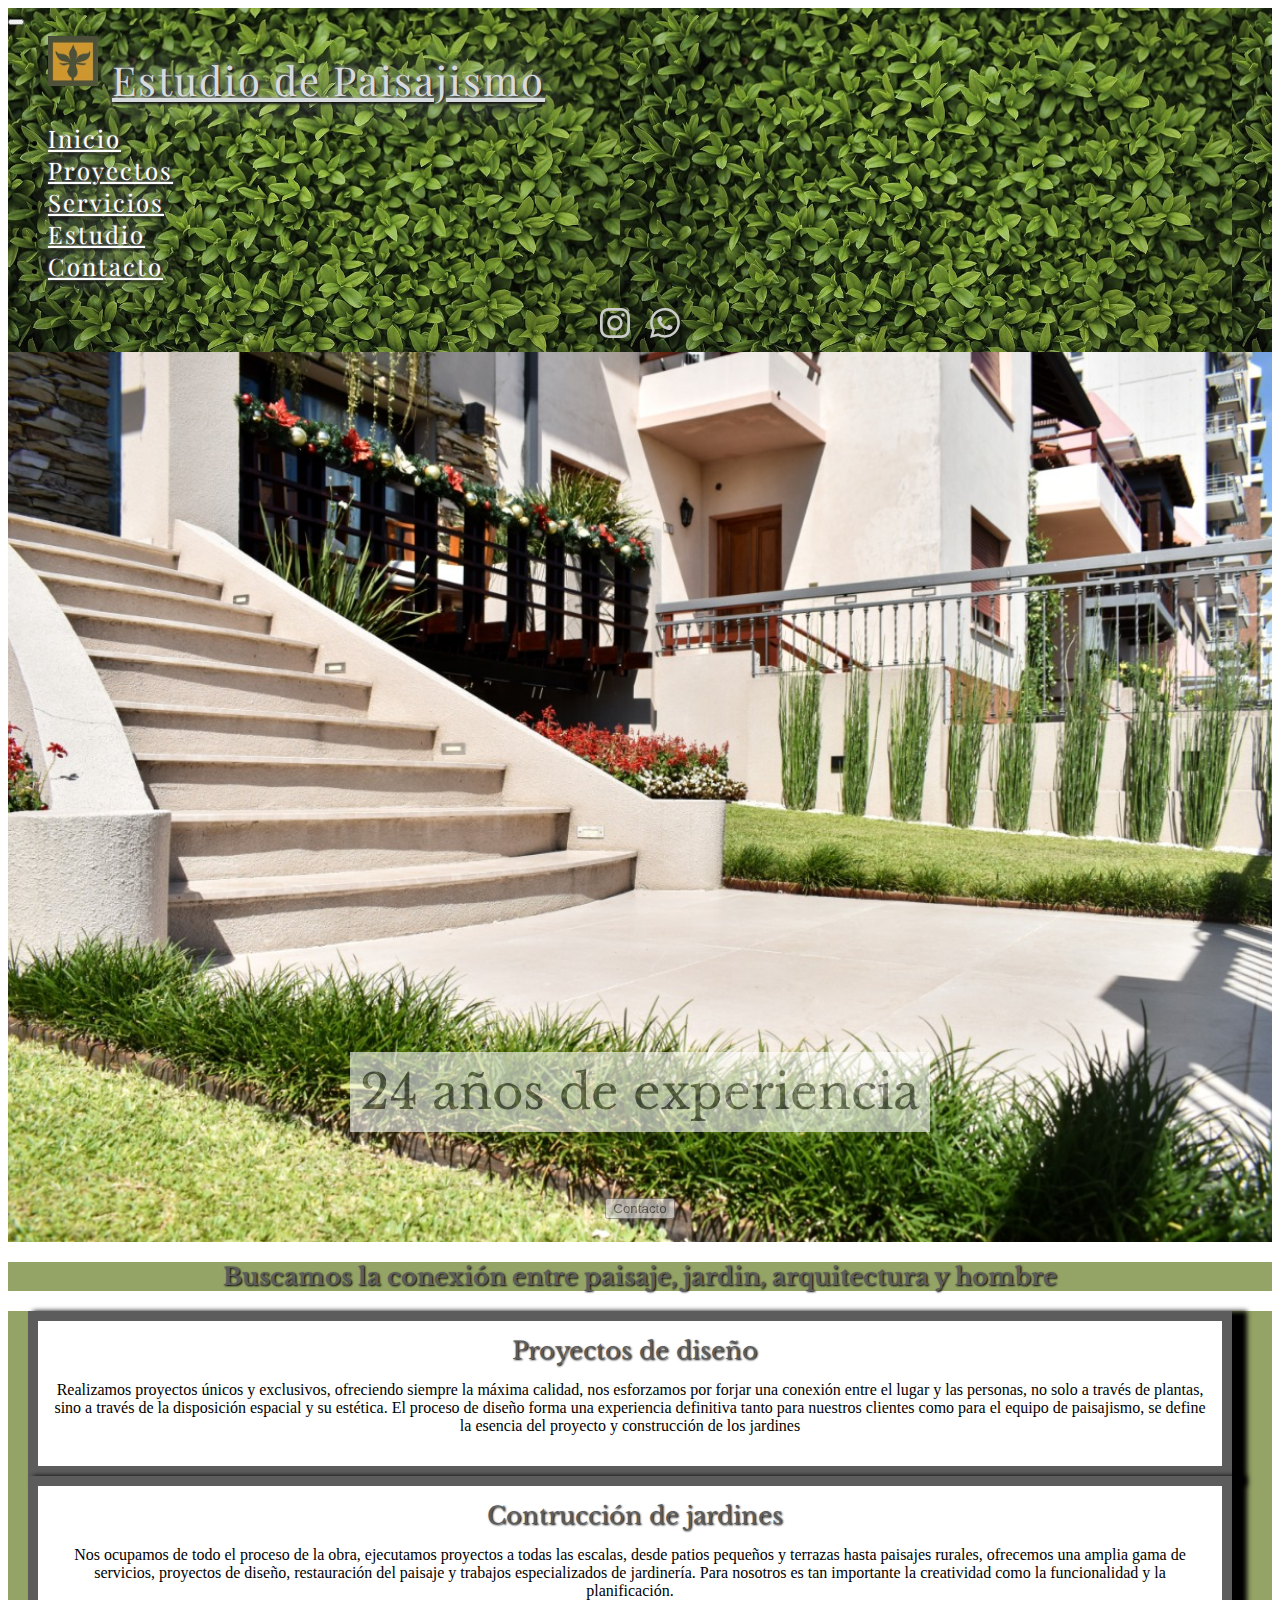
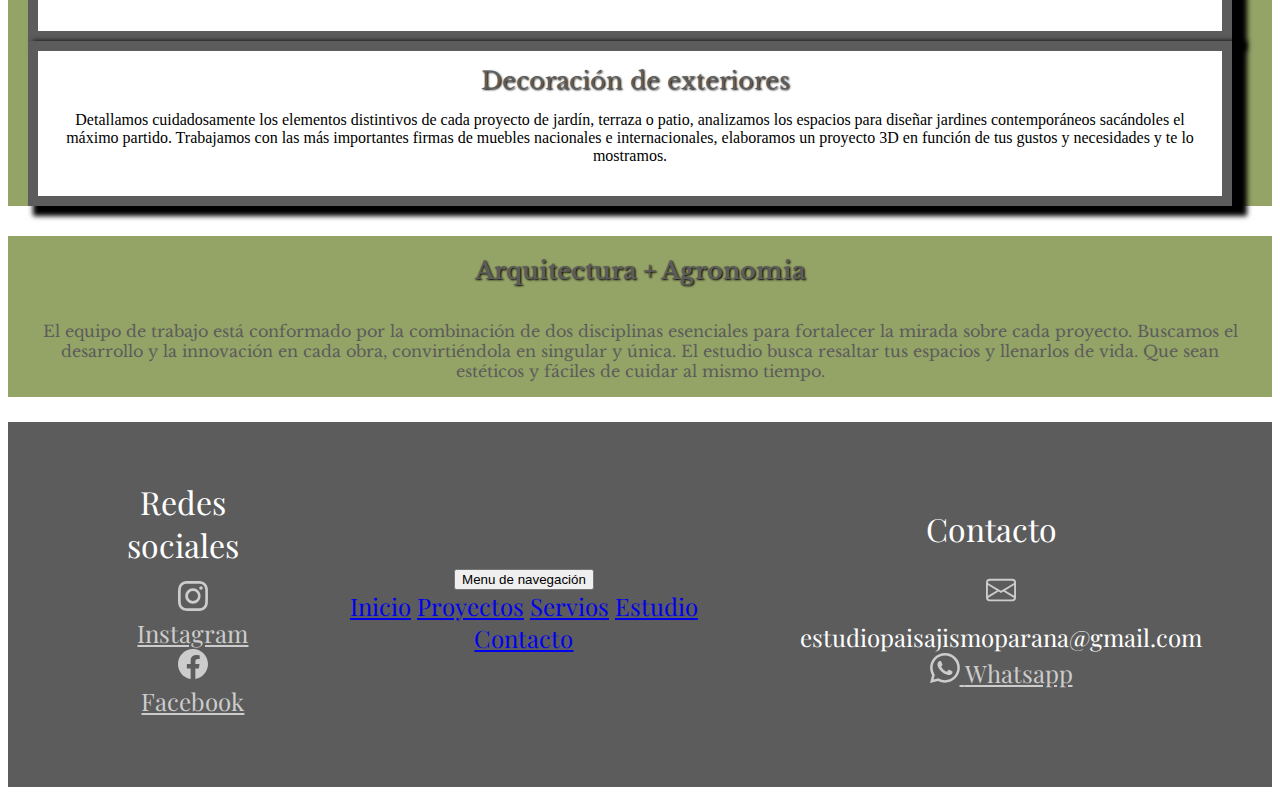
==== index.html @ d5d55189 "Detalles" ====
<!doctype html>
<html lang="es">
<head>
  <!-- Required meta tags -->
  <meta charset="utf-8">
  <meta name="viewport" content="width=device-width, initial-scale=1, shrink-to-fit=no">
  <meta name="description" content="Nos dedicamos a la construccion de espacios verdes y dinámicos">
  <meta name="language" content="es">
  <meta name="keywords" content="Jardin, Arquitectura, Agronomia, Paisajes, Diseño verde, Obras y proyectos">
  <meta name="distribution" content="global">
  <meta property="og:title" content="Estudio de Paisajismo"> 
  <meta property="og:site_name" content="Estudio de Paisajismo"> 
  <meta property="og:description" content="Nos dedicamos a la construccion de espacios verdes y dinámicos"> 
  <title>Estudio de Paisajismo</title>
  <!-- Bootstrap CSS -->
  <link rel="shortcut icon" href="img/favicon.ico" type="image/x-icon">
  <link rel="icon" href="img/favicon.ico" type="image/x-icon">
  <link href="https://cdn.jsdelivr.net/npm/bootstrap@5.0.1/dist/css/bootstrap.min.css" rel="stylesheet"
    integrity="sha384-+0n0xVW2eSR5OomGNYDnhzAbDsOXxcvSN1TPprVMTNDbiYZCxYbOOl7+AMvyTG2x" crossorigin="anonymous">
  <link rel="stylesheet" type="text/css" href="scss/style.css">
  <link rel="preconnect" href="https://fonts.gstatic.com">
  <link href="https://fonts.googleapis.com/css2?family=Libre+Baskerville&family=Merriweather:wght@300&family=Playfair+Display&display=swap"
    rel="stylesheet">
  <link href="https://fonts.googleapis.com/css2?family=Playfair+Display:ital@1&display=swap" rel="stylesheet">
  <link href="https://fonts.googleapis.com/css2?family=Bitter:wght@300&display=swap" rel="stylesheet">
</head>

<body>
  <!-- Navbar -->
  <div class="container-fluid px-0 alma">
    <div class="d-flex flex-wrap">
      <div class="col">
        <header>
          <nav class="navbar navbar-expand-lg navbar-dark bg-light" id="navbar">
            <button class="navbar-toggler" type="button" data-bs-toggle="collapse" data-bs-target="#navbarTogglerDemo01"
              aria-controls="navbarTogglerDemo01" aria-expanded="false" aria-label="Toggle navigation">
              <span class="navbar-toggler-icon"></span>
            </button>
            <div class="collapse navbar-collapse" id="navbarTogglerDemo01">
              <a href="index.html"><img src="img/logos2.jpg" width="50" height="50" loading="lazy" alt="Logo" id="logo"></a>
              <a class="navbar-brand" href="index.html" id="name">Estudio de Paisajismo</a>
              <ul class="navbar-nav mx-md-auto">
                <li class="nav-item active">
                  <a class="nav-link letras" href="index.html">Inicio <span class="sr-only"></span></a>
                </li>
                <li class="nav-item">
                  <a class="nav-link letras" href="Pages/proyectos.html">Proyectos</a>
                </li>
                <li class="nav-item">
                  <a class="nav-link letras" href="Pages/servicios.html">Servicios</a>
                </li>
                <li class="nav-item">
                  <a class="nav-link letras" href="Pages/estudio.html">Estudio</a>
                </li>
                <li class="nav-item">
                  <a class="nav-link letras" href="Pages/contacto.html">Contacto</a>
                </li>
              </ul>
              <div class="icons">
                <a href="https://www.instagram.com/estudio_de_paisajismo/" class="ico">
                  <svg xmlns="http://www.w3.org/2000/svg" width="30" height="30" fill="currentColor" class="bi bi-instagram" viewBox="0 0 16 16">
                    <path d="M8 0C5.829 0 5.556.01 4.703.048 3.85.088 3.269.222 2.76.42a3.917 3.917 0 0 0-1.417.923A3.927 3.927 0 0 0 .42 2.76C.222 3.268.087 3.85.048 4.7.01 5.555 0 5.827 0 8.001c0 2.172.01 2.444.048 3.297.04.852.174 1.433.372 1.942.205.526.478.972.923 1.417.444.445.89.719 1.416.923.51.198 1.09.333 1.942.372C5.555 15.99 5.827 16 8 16s2.444-.01 3.298-.048c.851-.04 1.434-.174 1.943-.372a3.916 3.916 0 0 0 1.416-.923c.445-.445.718-.891.923-1.417.197-.509.332-1.09.372-1.942C15.99 10.445 16 10.173 16 8s-.01-2.445-.048-3.299c-.04-.851-.175-1.433-.372-1.941a3.926 3.926 0 0 0-.923-1.417A3.911 3.911 0 0 0 13.24.42c-.51-.198-1.092-.333-1.943-.372C10.443.01 10.172 0 7.998 0h.003zm-.717 1.442h.718c2.136 0 2.389.007 3.232.046.78.035 1.204.166 1.486.275.373.145.64.319.92.599.28.28.453.546.598.92.11.281.24.705.275 1.485.039.843.047 1.096.047 3.231s-.008 2.389-.047 3.232c-.035.78-.166 1.203-.275 1.485a2.47 2.47 0 0 1-.599.919c-.28.28-.546.453-.92.598-.28.11-.704.24-1.485.276-.843.038-1.096.047-3.232.047s-2.39-.009-3.233-.047c-.78-.036-1.203-.166-1.485-.276a2.478 2.478 0 0 1-.92-.598 2.48 2.48 0 0 1-.6-.92c-.109-.281-.24-.705-.275-1.485-.038-.843-.046-1.096-.046-3.233 0-2.136.008-2.388.046-3.231.036-.78.166-1.204.276-1.486.145-.373.319-.64.599-.92.28-.28.546-.453.92-.598.282-.11.705-.24 1.485-.276.738-.034 1.024-.044 2.515-.045v.002zm4.988 1.328a.96.96 0 1 0 0 1.92.96.96 0 0 0 0-1.92zm-4.27 1.122a4.109 4.109 0 1 0 0 8.217 4.109 4.109 0 0 0 0-8.217zm0 1.441a2.667 2.667 0 1 1 0 5.334 2.667 2.667 0 0 1 0-5.334z"/>
                  </svg></a>
                <a href="https://api.whatsapp.com/send?phone=543434051445" class="ico">
                  <svg xmlns="http://www.w3.org/2000/svg" width="30" height="30" fill="currentColor" class="bi bi-whatsapp" viewBox="0 0 16 16">
                    <path d="M13.601 2.326A7.854 7.854 0 0 0 7.994 0C3.627 0 .068 3.558.064 7.926c0 1.399.366 2.76 1.057 3.965L0 16l4.204-1.102a7.933 7.933 0 0 0 3.79.965h.004c4.368 0 7.926-3.558 7.93-7.93A7.898 7.898 0 0 0 13.6 2.326zM7.994 14.521a6.573 6.573 0 0 1-3.356-.92l-.24-.144-2.494.654.666-2.433-.156-.251a6.56 6.56 0 0 1-1.007-3.505c0-3.626 2.957-6.584 6.591-6.584a6.56 6.56 0 0 1 4.66 1.931 6.557 6.557 0 0 1 1.928 4.66c-.004 3.639-2.961 6.592-6.592 6.592zm3.615-4.934c-.197-.099-1.17-.578-1.353-.646-.182-.065-.315-.099-.445.099-.133.197-.513.646-.627.775-.114.133-.232.148-.43.05-.197-.1-.836-.308-1.592-.985-.59-.525-.985-1.175-1.103-1.372-.114-.198-.011-.304.088-.403.087-.088.197-.232.296-.346.1-.114.133-.198.198-.33.065-.134.034-.248-.015-.347-.05-.099-.445-1.076-.612-1.47-.16-.389-.323-.335-.445-.34-.114-.007-.247-.007-.38-.007a.729.729 0 0 0-.529.247c-.182.198-.691.677-.691 1.654 0 .977.71 1.916.81 2.049.098.133 1.394 2.132 3.383 2.992.47.205.84.326 1.129.418.475.152.904.129 1.246.08.38-.058 1.171-.48 1.338-.943.164-.464.164-.86.114-.943-.049-.084-.182-.133-.38-.232z"/>
                  </svg></a>
              </div>
            </div>
          </nav>
        </header>
      </div>
    </div>
  </div>
  <div class="conteiner alma">
    <div class="row align-items-center">
          <div class="col cuerpo">
            <div class="fotoFondo">
              <!--Foto de fondo y boton de contacto-->
              <label class="rounded-pill">24 años de experiencia</label>
              <a href="Pages/contacto.html"><button class="border-0 rounded-pill">Contacto</button></a>
            </div>
          </div>
    </div>
  </div>
  <div class="conteiner alma">
    <div class="row align-items-center">
        <div class="col title">
          <main>
            <h2>Buscamos la conexión entre paisaje, jardin, arquitectura y hombre</h2>
          </main>
        </div>
    </div>
  </div>
  <div class="conteiner alma carteles">
    <div class="row align-items-center torso">  
        <div class="col columna slide-in-tl-1 torso">
          <article>
            <label>Proyectos de diseño</label>
            <p>
              Realizamos proyectos únicos y exclusivos, ofreciendo siempre la máxima calidad, nos esforzamos por
              forjar una conexión entre el lugar y las personas, no solo a través de plantas, sino a través de la
              disposición espacial y su estética. El proceso de diseño forma una experiencia definitiva tanto para
              nuestros clientes como para el equipo de paisajismo, se define la esencia del proyecto y construcción
              de los jardines
            </p>
          </article>
        </div>
        <div class="col columna slide-in-tl-2 torso">
          <article>
            <label>Contrucción de jardines</label>
            <p>
              Nos ocupamos de todo el proceso de la obra, ejecutamos proyectos a todas las escalas, desde patios
              pequeños y terrazas hasta paisajes rurales, ofrecemos una amplia gama de servicios, proyectos de
              diseño, restauración del paisaje y trabajos especializados de jardinería. Para nosotros es tan
              importante la creatividad como la funcionalidad y la planificación.
            </p>
          </article>
        </div>
        <div class="col columna slide-in-tl torso">
          <article>
            <label>Decoración de exteriores</label>
            <p>
              Detallamos cuidadosamente los elementos distintivos de cada proyecto de jardín, terraza o patio,
              analizamos los espacios para diseñar jardines contemporáneos sacándoles el máximo partido. Trabajamos
              con las más importantes firmas de muebles nacionales e internacionales, elaboramos un proyecto 3D en
              función de tus gustos y necesidades y te lo mostramos.
            </p>
          </article>
        </div>            
    </div>
  </div>
  <div class="conteiner alma">
    <div class="row align-items-center">
        <div class="col final">
          <h2>Arquitectura + Agronomia</h2>
            <p>
              El equipo de trabajo está conformado por la combinación de dos disciplinas esenciales para fortalecer la
              mirada sobre cada proyecto. Buscamos el desarrollo y la innovación en cada obra, convirtiéndola en singular y
              única. El estudio busca resaltar tus espacios y llenarlos de vida. Que sean estéticos y fáciles de cuidar al
              mismo tiempo.
            </p>
        </div>
    </div>
  </div>
  <div class="conteiner alma">
    <div class="d-flex flex-wrap align-items-end">
        <footer>
          <div class="footer">
            <div class="footer-columna">
              <label class="footer-columna-size">Redes sociales</label>
              <div class="footer-columna">
                <div>
                  <a href="https://www.instagram.com/estudio_de_paisajismo/" class="ico">
                  <svg xmlns="http://www.w3.org/2000/svg" width="30" height="30" fill="currentColor" class="bi bi-instagram" viewBox="0 0 16 16">
                    <path d="M8 0C5.829 0 5.556.01 4.703.048 3.85.088 3.269.222 2.76.42a3.917 3.917 0 0 0-1.417.923A3.927 3.927 0 0 0 .42 2.76C.222 3.268.087 3.85.048 4.7.01 5.555 0 5.827 0 8.001c0 2.172.01 2.444.048 3.297.04.852.174 1.433.372 1.942.205.526.478.972.923 1.417.444.445.89.719 1.416.923.51.198 1.09.333 1.942.372C5.555 15.99 5.827 16 8 16s2.444-.01 3.298-.048c.851-.04 1.434-.174 1.943-.372a3.916 3.916 0 0 0 1.416-.923c.445-.445.718-.891.923-1.417.197-.509.332-1.09.372-1.942C15.99 10.445 16 10.173 16 8s-.01-2.445-.048-3.299c-.04-.851-.175-1.433-.372-1.941a3.926 3.926 0 0 0-.923-1.417A3.911 3.911 0 0 0 13.24.42c-.51-.198-1.092-.333-1.943-.372C10.443.01 10.172 0 7.998 0h.003zm-.717 1.442h.718c2.136 0 2.389.007 3.232.046.78.035 1.204.166 1.486.275.373.145.64.319.92.599.28.28.453.546.598.92.11.281.24.705.275 1.485.039.843.047 1.096.047 3.231s-.008 2.389-.047 3.232c-.035.78-.166 1.203-.275 1.485a2.47 2.47 0 0 1-.599.919c-.28.28-.546.453-.92.598-.28.11-.704.24-1.485.276-.843.038-1.096.047-3.232.047s-2.39-.009-3.233-.047c-.78-.036-1.203-.166-1.485-.276a2.478 2.478 0 0 1-.92-.598 2.48 2.48 0 0 1-.6-.92c-.109-.281-.24-.705-.275-1.485-.038-.843-.046-1.096-.046-3.233 0-2.136.008-2.388.046-3.231.036-.78.166-1.204.276-1.486.145-.373.319-.64.599-.92.28-.28.546-.453.92-.598.282-.11.705-.24 1.485-.276.738-.034 1.024-.044 2.515-.045v.002zm4.988 1.328a.96.96 0 1 0 0 1.92.96.96 0 0 0 0-1.92zm-4.27 1.122a4.109 4.109 0 1 0 0 8.217 4.109 4.109 0 0 0 0-8.217zm0 1.441a2.667 2.667 0 1 1 0 5.334 2.667 2.667 0 0 1 0-5.334z"/>
                  </svg></a>
                  <a href="https://www.instagram.com/estudio_de_paisajismo/" class="ico"><label>Instagram</label></a>
                </div>
                <div>
                  <a href="https://www.facebook.com/estudio.espacios.verdes" class="ico">
                  <svg xmlns="http://www.w3.org/2000/svg" width="30" height="30" fill="currentColor" class="bi bi-facebook" viewBox="0 0 16 16">
                    <path d="M16 8.049c0-4.446-3.582-8.05-8-8.05C3.58 0-.002 3.603-.002 8.05c0 4.017 2.926 7.347 6.75 7.951v-5.625h-2.03V8.05H6.75V6.275c0-2.017 1.195-3.131 3.022-3.131.876 0 1.791.157 1.791.157v1.98h-1.009c-.993 0-1.303.621-1.303 1.258v1.51h2.218l-.354 2.326H9.25V16c3.824-.604 6.75-3.934 6.75-7.951z"/>
                  </svg></a>
                  <a href="https://www.facebook.com/estudio.espacios.verdes" class="ico"><label>Facebook</label></a>
                </div>
              </div>
            </div>
            <div class="footer-columna">
              <div class="dropdown">
                <button class="btn btn-secondary dropdown-toggle" type="button" id="dropdownMenuButton" data-toggle="dropdown" aria-haspopup="true" aria-expanded="false">
                  Menu de navegación
                </button>
                <div class="dropdown-menu" aria-labelledby="dropdownMenuButton">
                  <a class="dropdown-item" href="index.html">Inicio</a>
                  <a class="dropdown-item" href="Pages/proyectos.html">Proyectos</a>
                  <a class="dropdown-item" href="Pages/servicios.html">Servios</a>
                  <a class="dropdown-item" href="Pages/estudio.html">Estudio</a>
                  <a class="dropdown-item" href="Pages/contacto.html">Contacto</a>
                </div>
              </div>
            </div>
            <div class="footer-columna">
              <label class="footer-columna-size">Contacto</label>
              <div class="footer-columna">
                <div> 
                  <svg xmlns="http://www.w3.org/2000/svg" width="30" height="30" fill="currentColor"
                  class="bi bi-envelope ico" viewBox="0 0 16 16">
                  <path
                  d="M0 4a2 2 0 0 1 2-2h12a2 2 0 0 1 2 2v8a2 2 0 0 1-2 2H2a2 2 0 0 1-2-2V4zm2-1a1 1 0 0 0-1 1v.217l7 4.2 7-4.2V4a1 1 0 0 0-1-1H2zm13 2.383l-4.758 2.855L15 11.114v-5.73zm-.034 6.878L9.271 8.82 8 9.583 6.728 8.82l-5.694 3.44A1 1 0 0 0 2 13h12a1 1 0 0 0 .966-.739zM1 11.114l4.758-2.876L1 5.383v5.73z" />
                  </svg>
                  <label>estudiopaisajismoparana@gmail.com</label>
                </div>
                <div>
                  <a href="https://api.whatsapp.com/send?phone=543434051445" class="ico">
                  <svg xmlns="http://www.w3.org/2000/svg" width="30" height="30" fill="currentColor" class="bi bi-whatsapp" viewBox="0 0 16 16">
                    <path d="M13.601 2.326A7.854 7.854 0 0 0 7.994 0C3.627 0 .068 3.558.064 7.926c0 1.399.366 2.76 1.057 3.965L0 16l4.204-1.102a7.933 7.933 0 0 0 3.79.965h.004c4.368 0 7.926-3.558 7.93-7.93A7.898 7.898 0 0 0 13.6 2.326zM7.994 14.521a6.573 6.573 0 0 1-3.356-.92l-.24-.144-2.494.654.666-2.433-.156-.251a6.56 6.56 0 0 1-1.007-3.505c0-3.626 2.957-6.584 6.591-6.584a6.56 6.56 0 0 1 4.66 1.931 6.557 6.557 0 0 1 1.928 4.66c-.004 3.639-2.961 6.592-6.592 6.592zm3.615-4.934c-.197-.099-1.17-.578-1.353-.646-.182-.065-.315-.099-.445.099-.133.197-.513.646-.627.775-.114.133-.232.148-.43.05-.197-.1-.836-.308-1.592-.985-.59-.525-.985-1.175-1.103-1.372-.114-.198-.011-.304.088-.403.087-.088.197-.232.296-.346.1-.114.133-.198.198-.33.065-.134.034-.248-.015-.347-.05-.099-.445-1.076-.612-1.47-.16-.389-.323-.335-.445-.34-.114-.007-.247-.007-.38-.007a.729.729 0 0 0-.529.247c-.182.198-.691.677-.691 1.654 0 .977.71 1.916.81 2.049.098.133 1.394 2.132 3.383 2.992.47.205.84.326 1.129.418.475.152.904.129 1.246.08.38-.058 1.171-.48 1.338-.943.164-.464.164-.86.114-.943-.049-.084-.182-.133-.38-.232z"/>
                  </svg>
                  <label>Whatsapp</label></a>
                </div>
              </div>
            </div>
          </div>
        </footer>
    </div>
  </div>
  <script src="https://cdn.jsdelivr.net/npm/@popperjs/core@2.9.2/dist/umd/popper.min.js"
    integrity="sha384-IQsoLXl5PILFhosVNubq5LC7Qb9DXgDA9i+tQ8Zj3iwWAwPtgFTxbJ8NT4GN1R8p"
    crossorigin="anonymous"></script>
  <script src="https://cdn.jsdelivr.net/npm/bootstrap@5.0.1/dist/js/bootstrap.min.js"
    integrity="sha384-Atwg2Pkwv9vp0ygtn1JAojH0nYbwNJLPhwyoVbhoPwBhjQPR5VtM2+xf0Uwh9KtT"
    crossorigin="anonymous"></script>
    <script src="https://code.jquery.com/jquery-3.3.1.slim.min.js" integrity="sha384-q8i/X+965DzO0rT7abK41JStQIAqVgRVzpbzo5smXKp4YfRvH+8abtTE1Pi6jizo" crossorigin="anonymous"></script>
		<script src="https://cdnjs.cloudflare.com/ajax/libs/popper.js/1.14.7/umd/popper.min.js" integrity="sha384-UO2eT0CpHqdSJQ6hJty5KVphtPhzWj9WO1clHTMGa3JDZwrnQq4sF86dIHNDz0W1" crossorigin="anonymous"></script>
		<script src="https://stackpath.bootstrapcdn.com/bootstrap/4.3.1/js/bootstrap.min.js" integrity="sha384-JjSmVgyd0p3pXB1rRibZUAYoIIy6OrQ6VrjIEaFf/nJGzIxFDsf4x0xIM+B07jRM" crossorigin="anonymous"></script>
</body>
</html>
---- scss/style.css ----
@import url("https://fonts.googleapis.com/css2?family=Playfair+Display:ital,wght@0,600;0,900;1,700&display=swap");
/*Media query*/
@media (max-width: 700px) {
  .alma {
    display: -webkit-box;
    display: -ms-flexbox;
    display: flex;
    -webkit-box-orient: vertical;
    -webkit-box-direction: normal;
        -ms-flex-direction: column;
            flex-direction: column;
  }
  #navbar {
    display: -webkit-box;
    display: -ms-flexbox;
    display: flex;
    -webkit-box-orient: vertical;
    -webkit-box-direction: normal;
        -ms-flex-direction: column;
            flex-direction: column;
  }
  #navbar .navbar-nav {
    display: -webkit-box;
    display: -ms-flexbox;
    display: flex;
    -webkit-box-orient: vertical;
    -webkit-box-direction: normal;
        -ms-flex-direction: column;
            flex-direction: column;
    -webkit-box-align: center;
        -ms-flex-align: center;
            align-items: center;
  }
  #navbar .navbar-collapse a {
    display: -webkit-box;
    display: -ms-flexbox;
    display: flex;
    -webkit-box-orient: vertical;
    -webkit-box-direction: normal;
        -ms-flex-direction: column;
            flex-direction: column;
    -webkit-box-align: center;
        -ms-flex-align: center;
            align-items: center;
  }
  #navbar .navbar-collapse a img {
    margin-left: 0;
    margin-top: 10px;
  }
  .body {
    display: -webkit-box;
    display: -ms-flexbox;
    display: flex;
    -webkit-box-orient: horizontal;
    -webkit-box-direction: normal;
        -ms-flex-direction: row;
            flex-direction: row;
    background-image: url(../img/fondo.jpg);
  }
  .tresColumnas {
    display: -webkit-box;
    display: -ms-flexbox;
    display: flex;
    -webkit-box-orient: vertical;
    -webkit-box-direction: normal;
        -ms-flex-direction: column;
            flex-direction: column;
    background-color: #97b557;
  }
  .footer {
    display: -webkit-box;
    display: -ms-flexbox;
    display: flex;
    -webkit-box-orient: vertical;
    -webkit-box-direction: normal;
        -ms-flex-direction: column;
            flex-direction: column;
    -webkit-box-align: center;
        -ms-flex-align: center;
            align-items: center;
    background-color: #132408;
    background-image: none;
  }
  .footer-columna {
    display: -webkit-box;
    display: -ms-flexbox;
    display: flex;
    -webkit-box-orient: vertical;
    -webkit-box-direction: normal;
        -ms-flex-direction: column;
            flex-direction: column;
  }
  .footer-columna h4 {
    font-size: 1.5rem;
  }
  .footer-columna label {
    font-size: 1rem;
  }
  .footer-columna li {
    font-size: 1rem;
  }
  .footer-columna:hover {
    color: #ccc;
  }
  .foot {
    display: -webkit-box;
    display: -ms-flexbox;
    display: flex;
    -webkit-box-orient: vertical;
    -webkit-box-direction: normal;
        -ms-flex-direction: column;
            flex-direction: column;
    -ms-flex-pack: distribute;
        justify-content: space-around;
    -webkit-box-align: center;
        -ms-flex-align: center;
            align-items: center;
  }
  .obras {
    display: -webkit-box;
    display: -ms-flexbox;
    display: flex;
    -webkit-box-orient: vertical;
    -webkit-box-direction: normal;
        -ms-flex-direction: column;
            flex-direction: column;
  }
  .obras .foto img {
    width: 100%;
  }
  .servicios {
    display: -webkit-box;
    display: -ms-flexbox;
    display: flex;
    -webkit-box-orient: vertical;
    -webkit-box-direction: normal;
        -ms-flex-direction: column;
            flex-direction: column;
    text-align: center;
  }
  .servicios__metodologia {
    display: -webkit-box;
    display: -ms-flexbox;
    display: flex;
    -webkit-box-orient: vertical;
    -webkit-box-direction: normal;
        -ms-flex-direction: column;
            flex-direction: column;
    background-color: #ddffbc;
  }
  .carrusel {
    display: -webkit-box;
    display: -ms-flexbox;
    display: flex;
    -webkit-box-orient: vertical;
    -webkit-box-direction: normal;
        -ms-flex-direction: column;
            flex-direction: column;
    -webkit-box-align: center;
        -ms-flex-align: center;
            align-items: center;
  }
  .carousel-item {
    width: auto;
  }
  .nosotros {
    display: -webkit-box;
    display: -ms-flexbox;
    display: flex;
    -webkit-box-orient: vertical;
    -webkit-box-direction: normal;
        -ms-flex-direction: column;
            flex-direction: column;
  }
  .nosotros__idiologia {
    display: -webkit-box;
    display: -ms-flexbox;
    display: flex;
    -webkit-box-orient: vertical;
    -webkit-box-direction: normal;
        -ms-flex-direction: column;
            flex-direction: column;
  }
}

@media (max-width: 768px) {
  .alma {
    display: -webkit-box;
    display: -ms-flexbox;
    display: flex;
    -webkit-box-orient: vertical;
    -webkit-box-direction: normal;
        -ms-flex-direction: column;
            flex-direction: column;
  }
  #navbar {
    display: -webkit-box;
    display: -ms-flexbox;
    display: flex;
    -webkit-box-orient: vertical;
    -webkit-box-direction: normal;
        -ms-flex-direction: column;
            flex-direction: column;
  }
  #navbar .navbar-nav {
    display: -webkit-box;
    display: -ms-flexbox;
    display: flex;
    -webkit-box-orient: vertical;
    -webkit-box-direction: normal;
        -ms-flex-direction: column;
            flex-direction: column;
    -webkit-box-align: center;
        -ms-flex-align: center;
            align-items: center;
  }
  #navbar .navbar-collapse a {
    display: -webkit-box;
    display: -ms-flexbox;
    display: flex;
    -webkit-box-orient: vertical;
    -webkit-box-direction: normal;
        -ms-flex-direction: column;
            flex-direction: column;
    -webkit-box-align: center;
        -ms-flex-align: center;
            align-items: center;
  }
  #navbar .navbar-collapse a img {
    margin-left: 0;
    margin-top: 10px;
  }
  .body {
    display: -webkit-box;
    display: -ms-flexbox;
    display: flex;
    -webkit-box-orient: horizontal;
    -webkit-box-direction: normal;
        -ms-flex-direction: row;
            flex-direction: row;
    background-image: url(../img/fondo.jpg);
  }
  .tresColumnas {
    display: -webkit-box;
    display: -ms-flexbox;
    display: flex;
    -webkit-box-orient: vertical;
    -webkit-box-direction: normal;
        -ms-flex-direction: column;
            flex-direction: column;
    background-color: #97b557;
  }
  .footer {
    display: -webkit-box;
    display: -ms-flexbox;
    display: flex;
    -webkit-box-orient: vertical;
    -webkit-box-direction: normal;
        -ms-flex-direction: column;
            flex-direction: column;
    -webkit-box-align: center;
        -ms-flex-align: center;
            align-items: center;
    background-image: url(../img/fondo.jpg);
    background-size: auto;
  }
  .footer-columna {
    display: -webkit-box;
    display: -ms-flexbox;
    display: flex;
    -webkit-box-orient: vertical;
    -webkit-box-direction: normal;
        -ms-flex-direction: column;
            flex-direction: column;
  }
  .footer-columna h4 {
    font-size: 1.5rem;
  }
  .footer-columna label {
    font-size: 1rem;
  }
  .footer-columna li {
    font-size: 1rem;
  }
  .footer-columna:hover {
    color: #ccc;
  }
  .foot {
    display: -webkit-box;
    display: -ms-flexbox;
    display: flex;
    -webkit-box-orient: vertical;
    -webkit-box-direction: normal;
        -ms-flex-direction: column;
            flex-direction: column;
    -ms-flex-pack: distribute;
        justify-content: space-around;
    -webkit-box-align: center;
        -ms-flex-align: center;
            align-items: center;
  }
  .obras {
    display: -webkit-box;
    display: -ms-flexbox;
    display: flex;
    -webkit-box-orient: vertical;
    -webkit-box-direction: normal;
        -ms-flex-direction: column;
            flex-direction: column;
  }
  .obras .foto img {
    width: 100%;
  }
  .servicios {
    display: -webkit-box;
    display: -ms-flexbox;
    display: flex;
    -webkit-box-orient: vertical;
    -webkit-box-direction: normal;
        -ms-flex-direction: column;
            flex-direction: column;
    text-align: center;
  }
  .servicios__metodologia {
    display: -webkit-box;
    display: -ms-flexbox;
    display: flex;
    -webkit-box-orient: vertical;
    -webkit-box-direction: normal;
        -ms-flex-direction: column;
            flex-direction: column;
    background-color: #ddffbc;
  }
  .carrusel {
    display: -webkit-box;
    display: -ms-flexbox;
    display: flex;
    -webkit-box-orient: vertical;
    -webkit-box-direction: normal;
        -ms-flex-direction: column;
            flex-direction: column;
    -webkit-box-align: center;
        -ms-flex-align: center;
            align-items: center;
  }
  .carousel-item {
    width: auto;
  }
  .nosotros {
    display: -webkit-box;
    display: -ms-flexbox;
    display: flex;
    -webkit-box-orient: vertical;
    -webkit-box-direction: normal;
        -ms-flex-direction: column;
            flex-direction: column;
  }
  .nosotros__idiologia {
    display: -webkit-box;
    display: -ms-flexbox;
    display: flex;
    -webkit-box-orient: vertical;
    -webkit-box-direction: normal;
        -ms-flex-direction: column;
            flex-direction: column;
  }
}

@media (max-width: 1050px) {
  .alma {
    display: -webkit-box;
    display: -ms-flexbox;
    display: flex;
    -webkit-box-orient: vertical;
    -webkit-box-direction: normal;
        -ms-flex-direction: column;
            flex-direction: column;
  }
  #navbar {
    display: -webkit-box;
    display: -ms-flexbox;
    display: flex;
    -webkit-box-orient: vertical;
    -webkit-box-direction: normal;
        -ms-flex-direction: column;
            flex-direction: column;
  }
  #navbar .navbar-nav {
    display: -webkit-box;
    display: -ms-flexbox;
    display: flex;
    -webkit-box-orient: vertical;
    -webkit-box-direction: normal;
        -ms-flex-direction: column;
            flex-direction: column;
    -webkit-box-align: center;
        -ms-flex-align: center;
            align-items: center;
  }
  #navbar .navbar-collapse a {
    display: -webkit-box;
    display: -ms-flexbox;
    display: flex;
    -webkit-box-orient: vertical;
    -webkit-box-direction: normal;
        -ms-flex-direction: column;
            flex-direction: column;
    -webkit-box-align: center;
        -ms-flex-align: center;
            align-items: center;
  }
  #navbar .navbar-collapse a img {
    margin-left: 0;
    margin-top: 10px;
  }
  .body {
    display: -webkit-box;
    display: -ms-flexbox;
    display: flex;
    -webkit-box-orient: horizontal;
    -webkit-box-direction: normal;
        -ms-flex-direction: row;
            flex-direction: row;
    background-image: url(../img/fondo.jpg);
  }
  .tresColumnas {
    display: -webkit-box;
    display: -ms-flexbox;
    display: flex;
    -webkit-box-orient: vertical;
    -webkit-box-direction: normal;
        -ms-flex-direction: column;
            flex-direction: column;
    background-color: #97b557;
  }
  .footer {
    display: -webkit-box;
    display: -ms-flexbox;
    display: flex;
    -webkit-box-orient: vertical;
    -webkit-box-direction: normal;
        -ms-flex-direction: column;
            flex-direction: column;
    -webkit-box-align: center;
        -ms-flex-align: center;
            align-items: center;
    background-image: url(../img/fondo.jpg);
  }
  .footer-columna {
    display: -webkit-box;
    display: -ms-flexbox;
    display: flex;
    -webkit-box-orient: vertical;
    -webkit-box-direction: normal;
        -ms-flex-direction: column;
            flex-direction: column;
  }
  .footer-columna h4 {
    font-size: 1.5rem;
  }
  .footer-columna label {
    font-size: 1rem;
  }
  .footer-columna li {
    font-size: 1rem;
  }
  .footer-columna:hover {
    color: #ccc;
  }
  .foot {
    display: -webkit-box;
    display: -ms-flexbox;
    display: flex;
    -webkit-box-orient: vertical;
    -webkit-box-direction: normal;
        -ms-flex-direction: column;
            flex-direction: column;
    -ms-flex-pack: distribute;
        justify-content: space-around;
    -webkit-box-align: center;
        -ms-flex-align: center;
            align-items: center;
  }
  .obras {
    display: -webkit-box;
    display: -ms-flexbox;
    display: flex;
    -webkit-box-orient: vertical;
    -webkit-box-direction: normal;
        -ms-flex-direction: column;
            flex-direction: column;
  }
  .obras .foto img {
    width: 100%;
  }
  .servicios {
    display: -webkit-box;
    display: -ms-flexbox;
    display: flex;
    -webkit-box-orient: vertical;
    -webkit-box-direction: normal;
        -ms-flex-direction: column;
            flex-direction: column;
    text-align: center;
  }
  .servicios__metodologia {
    display: -webkit-box;
    display: -ms-flexbox;
    display: flex;
    -webkit-box-orient: vertical;
    -webkit-box-direction: normal;
        -ms-flex-direction: column;
            flex-direction: column;
    background-color: #ddffbc;
  }
  .servicio__metodologia--color {
    width: 100%;
  }
  .carrusel {
    display: none;
  }
  .contact {
    display: -webkit-box;
    display: -ms-flexbox;
    display: flex;
    -webkit-box-orient: vertical;
    -webkit-box-direction: normal;
        -ms-flex-direction: column;
            flex-direction: column;
    margin: 5px;
  }
  .nosotros {
    display: -webkit-box;
    display: -ms-flexbox;
    display: flex;
    -webkit-box-orient: vertical;
    -webkit-box-direction: normal;
        -ms-flex-direction: column;
            flex-direction: column;
  }
  .nosotros__idiologia {
    display: -webkit-box;
    display: -ms-flexbox;
    display: flex;
    -webkit-box-orient: vertical;
    -webkit-box-direction: normal;
        -ms-flex-direction: column;
            flex-direction: column;
  }
}

/* ----------------------------------------------
 * Generated by Animista on 2021-7-6 13:14:2
 * Licensed under FreeBSD License.
 * See http://animista.net/license for more info. 
 * w: http://animista.net, t: @cssanimista
 * ---------------------------------------------- */
/**
 * ----------------------------------------
 * animation slide-in-tl
 * ----------------------------------------
 */
@-webkit-keyframes slide-in-tl {
  0% {
    -webkit-transform: translateY(-1000px) translateX(-1000px);
    transform: translateY(-1000px) translateX(-1000px);
    opacity: 0;
  }
  100% {
    -webkit-transform: translateY(0) translateX(0);
    transform: translateY(0) translateX(0);
    opacity: 1;
  }
}

@keyframes slide-in-tl {
  0% {
    -webkit-transform: translateY(-1000px) translateX(-1000px);
    transform: translateY(-1000px) translateX(-1000px);
    opacity: 0;
  }
  100% {
    -webkit-transform: translateY(0) translateX(0);
    transform: translateY(0) translateX(0);
    opacity: 1;
  }
}

.alma {
  background-color: #94a366;
}

#name {
  font-family: "Playfair Display", serif;
  text-shadow: 1px 2px 3px black, 0 0 1em #CCD1D1, 0 0 0.1em #CCD1D1;
  color: #D7DBDD;
  font-size: 2.5rem;
  letter-spacing: 2px;
}

.letras {
  font-family: "Playfair Display", serif;
  letter-spacing: 2px;
  text-shadow: 1px 2px 3px black, 0 0 1em #CCD1D1, 0 0 0.1em #CCD1D1;
  color: #fff;
  font-size: 1.5rem;
}

.letras:hover {
  color: #E5E8E8;
}

#navbar {
  background-image: url("../img/fondo.jpg");
  background-size: contain;
}

#logo {
  margin: 10px;
  margin-left: 40px;
}

.ico {
  color: #ccc;
  padding: 5px;
  margin: 5px;
}

.ico:hover {
  color: #ccc;
}

.icons {
  display: -webkit-box;
  display: -ms-flexbox;
  display: flex;
  -webkit-box-orient: horizontal;
  -webkit-box-direction: normal;
      -ms-flex-direction: row;
          flex-direction: row;
  -webkit-box-pack: center;
      -ms-flex-pack: center;
          justify-content: center;
}

.footer {
  background-color: #5c5c5c;
  padding: 40px;
  background-size: contain;
  background-position: 50% bottom;
  color: #fff;
  display: -webkit-box;
  display: -ms-flexbox;
  display: flex;
  -webkit-box-orient: horizontal;
  -webkit-box-direction: normal;
      -ms-flex-direction: row;
          flex-direction: row;
  -ms-flex-pack: distribute;
      justify-content: space-around;
  -webkit-box-align: center;
      -ms-flex-align: center;
          align-items: center;
  font-size: 1.5rem;
  font-family: "Playfair Display", serif;
  border-top: #5c5c5c solid;
}

.footer-columna {
  margin-left: 20px;
  padding: 15px;
  text-align: center;
}

.footer-columna-size {
  font-size: 2rem;
}

/*Modificaciones index*/
.fotoFondo {
  background-image: url(../img/proyecto25.jpg);
  background-size: cover;
  background-repeat: no-repeat;
  background-position: center;
  width: auto;
  display: block;
  font-size: 2rem;
  font-family: "Libre Baskerville", serif;
  padding-top: 500px;
  padding-bottom: 20px;
  display: -webkit-box;
  display: -ms-flexbox;
  display: flex;
  -webkit-box-orient: vertical;
  -webkit-box-direction: normal;
      -ms-flex-direction: column;
          flex-direction: column;
  -webkit-box-align: center;
      -ms-flex-align: center;
          align-items: center;
}

.fotoFondo label {
  margin-top: 200px;
  margin-bottom: 50px;
  padding: 10px;
  font-family: "Libre Baskerville", serif;
  font-size: 3rem;
  color: #5c5c5c;
  background-color: #fff;
  opacity: 0.6;
  -webkit-animation-duration: 2s;
          animation-duration: 2s;
  -webkit-animation-name: aparecer;
          animation-name: aparecer;
}

.fotoFondo button {
  color: #5c5c5c;
  opacity: 0.6;
}

.fotoFondo button:hover {
  color: #000;
  background-color: #fff;
  opacity: 1;
}

@-webkit-keyframes aparecer {
  0% {
    opacity: 0;
  }
  100% {
    opacity: 1;
  }
}

@keyframes aparecer {
  0% {
    opacity: 0;
  }
  100% {
    opacity: 1;
  }
}

.title {
  margin: 20px;
  text-align: center;
  font-family: "Libre Baskerville", serif;
  color: #5c5c5c;
  text-shadow: 1px 1px 2px black;
}

.slide-in-tl-1 {
  -webkit-animation: slide-in-tl 0.5s cubic-bezier(0.25, 0.46, 0.45, 0.94) 0.5s both;
  animation: slide-in-tl 0.5s cubic-bezier(0.25, 0.46, 0.45, 0.94) 0.5s both;
}

.slide-in-tl-2 {
  -webkit-animation: slide-in-tl 0.5s cubic-bezier(0.25, 0.46, 0.45, 0.94) 1s both;
  animation: slide-in-tl 0.5s cubic-bezier(0.25, 0.46, 0.45, 0.94) 1s both;
}

.slide-in-tl {
  -webkit-animation: slide-in-tl 0.5s cubic-bezier(0.25, 0.46, 0.45, 0.94) 1.5s both;
  animation: slide-in-tl 0.5s cubic-bezier(0.25, 0.46, 0.45, 0.94) 1.5s both;
}

.torso label {
  padding-top: 15px;
  padding-left: 10px;
  padding-bottom: 10px;
  font-family: "Libre Baskerville", serif;
  color: #5c5c5c;
  font-size: 1.5rem;
  text-shadow: 1px 1px 2px black;
}

.carteles {
  display: -webkit-box;
  display: -ms-flexbox;
  display: flex;
  -webkit-box-orient: horizontal;
  -webkit-box-direction: normal;
      -ms-flex-direction: row;
          flex-direction: row;
  max-width: -webkit-fit-content;
  max-width: -moz-fit-content;
  max-width: fit-content;
}

.tresColumnas {
  font-family: "Bitter", serif;
  display: -webkit-box;
  display: -ms-flexbox;
  display: flex;
  -webkit-box-orient: horizontal;
  -webkit-box-direction: normal;
      -ms-flex-direction: row;
          flex-direction: row;
  margin-top: 50px;
}

.columna {
  margin-left: 20px;
  margin-right: 40px;
  padding: 15px;
  text-align: center;
  background-color: #fff;
  -webkit-box-shadow: 10px 5px 5px 5px black;
          box-shadow: 10px 5px 5px 5px black;
  border: solid #5c5c5c 10px;
}

.final {
  font-family: "Libre Baskerville", serif;
  color: #5c5c5c;
  margin-top: 30px;
  text-shadow: 1px 1px 2px black;
  display: -webkit-box;
  display: -ms-flexbox;
  display: flex;
  -webkit-box-orient: vertical;
  -webkit-box-direction: normal;
      -ms-flex-direction: column;
          flex-direction: column;
  -webkit-box-pack: justify;
      -ms-flex-pack: justify;
          justify-content: space-between;
  -webkit-box-align: center;
      -ms-flex-align: center;
          align-items: center;
  margin-left: 25px;
  margin-right: 25px;
  margin-bottom: 25px;
}

.final p {
  text-shadow: none;
  text-align: center;
  color: #5c5c5c;
}

/*proyect*/
.frase {
  font-family: "Libre Baskerville", serif;
  padding: 50px;
  font-family: "Libre Baskerville", serif;
  letter-spacing: 5px;
  color: #ccc;
  text-shadow: 1px 1px 2px black;
}

.frase h3 {
  text-align: center;
}

.obras {
  padding: 30px;
  display: -webkit-box;
  display: -ms-flexbox;
  display: flex;
  -webkit-box-orient: horizontal;
  -webkit-box-direction: normal;
      -ms-flex-direction: row;
          flex-direction: row;
  -webkit-box-pack: justify;
      -ms-flex-pack: justify;
          justify-content: space-between;
  -ms-flex-wrap: wrap;
      flex-wrap: wrap;
  -webkit-box-align: center;
      -ms-flex-align: center;
          align-items: center;
}

.obras .foto {
  margin: 5px;
  border: solid #5c5c5c;
}

.obras img {
  width: 250px;
  height: 250px;
}

/*Servicios*/
.servicios {
  display: -webkit-box;
  display: -ms-flexbox;
  display: flex;
  -webkit-box-orient: vertical;
  -webkit-box-direction: normal;
      -ms-flex-direction: column;
          flex-direction: column;
}

.servicios__titulo {
  padding: 10px;
  margin-left: 25px;
  margin-top: 50px;
  font-family: "Libre Baskerville", serif;
  font-size: 2.5rem;
  text-align: center;
  color: #5c5c5c;
  text-shadow: 1px 1px 1px black;
}

.servicios__metodologia {
  font-family: "Bitter", serif;
  margin-top: 30px;
  display: -webkit-box;
  display: -ms-flexbox;
  display: flex;
  -webkit-box-orient: horizontal;
  -webkit-box-direction: normal;
      -ms-flex-direction: row;
          flex-direction: row;
  text-align: center;
  -ms-flex-pack: distribute;
      justify-content: space-around;
  -webkit-box-align: center;
      -ms-flex-align: center;
          align-items: center;
}

.servicio__metodologia--color {
  padding: 10px;
  margin: 25px;
  text-align: center;
  background-color: #fff;
  -webkit-box-shadow: 5px 3px 3px #000;
          box-shadow: 5px 3px 3px #000;
  border: solid #5c5c5c 5px;
}

.carrusel {
  display: -webkit-box;
  display: -ms-flexbox;
  display: flex;
  -webkit-box-orient: vertical;
  -webkit-box-direction: normal;
      -ms-flex-direction: column;
          flex-direction: column;
  -webkit-box-align: center;
      -ms-flex-align: center;
          align-items: center;
  padding: 10px;
}

/*Contacto*/
.contact {
  display: -webkit-box;
  display: -ms-flexbox;
  display: flex;
  -webkit-box-orient: vertical;
  -webkit-box-direction: normal;
      -ms-flex-direction: column;
          flex-direction: column;
  -webkit-box-align: center;
      -ms-flex-align: center;
          align-items: center;
  background-image: url(../img/fondo2.jpg);
  background-size: contain;
  background-position: center;
  padding-top: 50px;
}

.contact__title {
  color: #fff;
  font-family: "Libre Baskerville", serif;
  text-shadow: 1px 2px 3px black, 0 0 1em #CCD1D1, 0 0 0.1em #CCD1D1;
}

.contact__cuadro {
  color: #5c5c5c;
  margin: 50px;
  padding: 20px;
  background-color: #feffde;
  border: solid black 1px;
  -webkit-box-shadow: 10px 5px 5px black;
          box-shadow: 10px 5px 5px black;
}

.contact__formulario {
  display: -webkit-box;
  display: -ms-flexbox;
  display: flex;
  -webkit-box-orient: vertical;
  -webkit-box-direction: normal;
      -ms-flex-direction: column;
          flex-direction: column;
  width: 500px;
}

.contac__formulario--space {
  padding: 5px;
  margin: 5px;
}

.contact__formulario--position {
  font-family: "Libre Baskerville", serif;
  margin: 5px;
  padding: 5px;
}

/*----Estudio-----*/
.nosotros {
  display: -webkit-box;
  display: -ms-flexbox;
  display: flex;
  -webkit-box-orient: vertical;
  -webkit-box-direction: normal;
      -ms-flex-direction: column;
          flex-direction: column;
  margin: 50px;
  font-family: "Libre Baskerville", serif;
}

.nosotros__main {
  /*background-color: #feffde;*/
  padding: 5px;
}

.nosotros__main h2 {
  font-family: "Libre Baskerville", serif;
  font-size: 2.5rem;
  text-align: center;
  color: #5c5c5c;
  text-shadow: 1px 1px 1px black;
}

.nosotros__main p {
  color: #5c5c5c;
  font-size: 1rem;
  font-family: "Libre Baskerville", serif;
  text-align: justify;
}

.nosotros__idiologia {
  display: -webkit-box;
  display: -ms-flexbox;
  display: flex;
  -webkit-box-orient: horizontal;
  -webkit-box-direction: normal;
      -ms-flex-direction: row;
          flex-direction: row;
  text-align: center;
}

.nosotros__idiologia--tipo {
  border: solid #feffde 5px;
  margin: 20px;
  padding: 10px;
  background-color: #ddffbc;
  font-family: "Bitter", serif;
  text-align: center;
  background-color: #fff;
  -webkit-box-shadow: 10px 5px 5px 5px black;
          box-shadow: 10px 5px 5px 5px black;
  border: solid #5c5c5c 10px;
}

/*Media query*/
@media (max-width: 576px) {
  .alma {
    display: -webkit-box;
    display: -ms-flexbox;
    display: flex;
    -webkit-box-orient: vertical;
    -webkit-box-direction: normal;
        -ms-flex-direction: column;
            flex-direction: column;
  }
  #navbar {
    display: -webkit-box;
    display: -ms-flexbox;
    display: flex;
    -webkit-box-orient: vertical;
    -webkit-box-direction: normal;
        -ms-flex-direction: column;
            flex-direction: column;
  }
  #navbar .navbar-nav {
    display: -webkit-box;
    display: -ms-flexbox;
    display: flex;
    -webkit-box-orient: vertical;
    -webkit-box-direction: normal;
        -ms-flex-direction: column;
            flex-direction: column;
    -webkit-box-align: center;
        -ms-flex-align: center;
            align-items: center;
    color: #fff;
  }
  #navbar .navbar-collapse a {
    display: -webkit-box;
    display: -ms-flexbox;
    display: flex;
    -webkit-box-orient: vertical;
    -webkit-box-direction: normal;
        -ms-flex-direction: column;
            flex-direction: column;
    -webkit-box-align: center;
        -ms-flex-align: center;
            align-items: center;
  }
  #navbar .navbar-collapse a img {
    margin-left: 0;
    margin-top: 10px;
  }
  .class {
    display: block;
  }
  .fotoFondo {
    text-align: center;
  }
  .slide-in-tl {
    -webkit-animation: none;
            animation: none;
  }
  .slide-in-tl-1 {
    -webkit-animation: none;
            animation: none;
  }
  .slide-in-tl-2 {
    -webkit-animation: none;
            animation: none;
  }
  .columna {
    -webkit-box-shadow: none;
            box-shadow: none;
  }
  .footer {
    display: -webkit-box;
    display: -ms-flexbox;
    display: flex;
    -webkit-box-orient: vertical;
    -webkit-box-direction: normal;
        -ms-flex-direction: column;
            flex-direction: column;
    -webkit-box-align: center;
        -ms-flex-align: center;
            align-items: center;
    background-color: #5c5c5c;
    background-image: none;
  }
  .footer-columna {
    display: -webkit-box;
    display: -ms-flexbox;
    display: flex;
    -webkit-box-orient: vertical;
    -webkit-box-direction: normal;
        -ms-flex-direction: column;
            flex-direction: column;
  }
  .footer-columna h4 {
    font-size: 1.5rem;
  }
  .footer-columna label {
    font-size: 1rem;
  }
  .footer-columna:hover {
    color: #ccc;
  }
  .foot {
    display: -webkit-box;
    display: -ms-flexbox;
    display: flex;
    -webkit-box-orient: vertical;
    -webkit-box-direction: normal;
        -ms-flex-direction: column;
            flex-direction: column;
    -ms-flex-pack: distribute;
        justify-content: space-around;
    -webkit-box-align: center;
        -ms-flex-align: center;
            align-items: center;
  }
  /*Proyectos*/
  .obras {
    display: -webkit-box;
    display: -ms-flexbox;
    display: flex;
    -webkit-box-orient: vertical;
    -webkit-box-direction: normal;
        -ms-flex-direction: column;
            flex-direction: column;
  }
  .obras .foto img {
    width: auto;
  }
  /*Servicios*/
  .servicios {
    background-color: #94a366;
    display: -webkit-box;
    display: -ms-flexbox;
    display: flex;
    -webkit-box-orient: vertical;
    -webkit-box-direction: normal;
        -ms-flex-direction: column;
            flex-direction: column;
    text-align: center;
  }
  .servicios__metodologia {
    display: -webkit-box;
    display: -ms-flexbox;
    display: flex;
    -webkit-box-orient: vertical;
    -webkit-box-direction: normal;
        -ms-flex-direction: column;
            flex-direction: column;
  }
  .nosotros {
    display: -webkit-box;
    display: -ms-flexbox;
    display: flex;
    -webkit-box-orient: vertical;
    -webkit-box-direction: normal;
        -ms-flex-direction: column;
            flex-direction: column;
  }
  .nosotros__idiologia {
    display: -webkit-box;
    display: -ms-flexbox;
    display: flex;
    -webkit-box-orient: vertical;
    -webkit-box-direction: normal;
        -ms-flex-direction: column;
            flex-direction: column;
  }
}

@media (max-width: 768px) {
  .alma {
    display: -webkit-box;
    display: -ms-flexbox;
    display: flex;
    -webkit-box-orient: vertical;
    -webkit-box-direction: normal;
        -ms-flex-direction: column;
            flex-direction: column;
  }
  #navbar {
    display: -webkit-box;
    display: -ms-flexbox;
    display: flex;
    -webkit-box-orient: vertical;
    -webkit-box-direction: normal;
        -ms-flex-direction: column;
            flex-direction: column;
  }
  #navbar .navbar-nav {
    display: -webkit-box;
    display: -ms-flexbox;
    display: flex;
    -webkit-box-orient: vertical;
    -webkit-box-direction: normal;
        -ms-flex-direction: column;
            flex-direction: column;
    -webkit-box-align: center;
        -ms-flex-align: center;
            align-items: center;
  }
  #navbar .navbar-collapse a {
    display: -webkit-box;
    display: -ms-flexbox;
    display: flex;
    -webkit-box-orient: vertical;
    -webkit-box-direction: normal;
        -ms-flex-direction: column;
            flex-direction: column;
    -webkit-box-align: center;
        -ms-flex-align: center;
            align-items: center;
  }
  #navbar .navbar-collapse a img {
    margin-left: 0;
    margin-top: 10px;
  }
  .torso {
    display: -webkit-box;
    display: -ms-flexbox;
    display: flex;
    -webkit-box-orient: vertical;
    -webkit-box-direction: normal;
        -ms-flex-direction: column;
            flex-direction: column;
  }
  .tresColumnas {
    display: -webkit-box;
    display: -ms-flexbox;
    display: flex;
    -webkit-box-orient: vertical;
    -webkit-box-direction: normal;
        -ms-flex-direction: column;
            flex-direction: column;
    background-color: #97b557;
  }
  .footer {
    display: -webkit-box;
    display: -ms-flexbox;
    display: flex;
    -webkit-box-orient: vertical;
    -webkit-box-direction: normal;
        -ms-flex-direction: column;
            flex-direction: column;
    -webkit-box-align: center;
        -ms-flex-align: center;
            align-items: center;
  }
  .footer-columna {
    display: -webkit-box;
    display: -ms-flexbox;
    display: flex;
    -webkit-box-orient: vertical;
    -webkit-box-direction: normal;
        -ms-flex-direction: column;
            flex-direction: column;
  }
  .footer-columna h4 {
    font-size: 1.5rem;
  }
  .footer-columna label {
    font-size: 1rem;
  }
  .footer-columna li {
    font-size: 1rem;
  }
  .footer-columna:hover {
    color: #ccc;
  }
  .foot {
    display: -webkit-box;
    display: -ms-flexbox;
    display: flex;
    -webkit-box-orient: vertical;
    -webkit-box-direction: normal;
        -ms-flex-direction: column;
            flex-direction: column;
    -ms-flex-pack: distribute;
        justify-content: space-around;
    -webkit-box-align: center;
        -ms-flex-align: center;
            align-items: center;
  }
  .obras {
    display: -webkit-box;
    display: -ms-flexbox;
    display: flex;
    -webkit-box-orient: vertical;
    -webkit-box-direction: normal;
        -ms-flex-direction: column;
            flex-direction: column;
  }
  .obras .foto img {
    width: 100%;
  }
  .servicios {
    display: -webkit-box;
    display: -ms-flexbox;
    display: flex;
    -webkit-box-orient: vertical;
    -webkit-box-direction: normal;
        -ms-flex-direction: column;
            flex-direction: column;
    text-align: center;
  }
  .servicios__metodologia {
    display: -webkit-box;
    display: -ms-flexbox;
    display: flex;
    -webkit-box-orient: vertical;
    -webkit-box-direction: normal;
        -ms-flex-direction: column;
            flex-direction: column;
    background-color: #ddffbc;
  }
  .carrusel {
    display: -webkit-box;
    display: -ms-flexbox;
    display: flex;
    -webkit-box-orient: vertical;
    -webkit-box-direction: normal;
        -ms-flex-direction: column;
            flex-direction: column;
    -webkit-box-align: center;
        -ms-flex-align: center;
            align-items: center;
  }
  .carousel-item {
    width: auto;
  }
  .nosotros {
    display: -webkit-box;
    display: -ms-flexbox;
    display: flex;
    -webkit-box-orient: vertical;
    -webkit-box-direction: normal;
        -ms-flex-direction: column;
            flex-direction: column;
  }
  .nosotros__idiologia {
    display: -webkit-box;
    display: -ms-flexbox;
    display: flex;
    -webkit-box-orient: vertical;
    -webkit-box-direction: normal;
        -ms-flex-direction: column;
            flex-direction: column;
  }
}

@media (max-width: 1050px) {
  .alma {
    display: -webkit-box;
    display: -ms-flexbox;
    display: flex;
    -webkit-box-orient: vertical;
    -webkit-box-direction: normal;
        -ms-flex-direction: column;
            flex-direction: column;
  }
  #navbar {
    display: -webkit-box;
    display: -ms-flexbox;
    display: flex;
    -webkit-box-orient: vertical;
    -webkit-box-direction: normal;
        -ms-flex-direction: column;
            flex-direction: column;
  }
  #navbar .navbar-nav {
    display: -webkit-box;
    display: -ms-flexbox;
    display: flex;
    -webkit-box-orient: vertical;
    -webkit-box-direction: normal;
        -ms-flex-direction: column;
            flex-direction: column;
    -webkit-box-align: center;
        -ms-flex-align: center;
            align-items: center;
  }
  #navbar .navbar-collapse a {
    display: -webkit-box;
    display: -ms-flexbox;
    display: flex;
    -webkit-box-orient: vertical;
    -webkit-box-direction: normal;
        -ms-flex-direction: column;
            flex-direction: column;
    -webkit-box-align: center;
        -ms-flex-align: center;
            align-items: center;
  }
  #navbar .navbar-collapse a img {
    margin-left: 0;
    margin-top: 10px;
  }
  .tresColumnas {
    display: -webkit-box;
    display: -ms-flexbox;
    display: flex;
    -webkit-box-orient: vertical;
    -webkit-box-direction: normal;
        -ms-flex-direction: column;
            flex-direction: column;
    background-color: #97b557;
  }
  .footer {
    display: -webkit-box;
    display: -ms-flexbox;
    display: flex;
    -webkit-box-orient: vertical;
    -webkit-box-direction: normal;
        -ms-flex-direction: column;
            flex-direction: column;
    -webkit-box-align: center;
        -ms-flex-align: center;
            align-items: center;
  }
  .footer-columna {
    display: -webkit-box;
    display: -ms-flexbox;
    display: flex;
    -webkit-box-orient: vertical;
    -webkit-box-direction: normal;
        -ms-flex-direction: column;
            flex-direction: column;
  }
  .footer-columna h4 {
    font-size: 1.5rem;
  }
  .footer-columna label {
    font-size: 1rem;
  }
  .footer-columna li {
    font-size: 1rem;
  }
  .footer-columna:hover {
    color: #ccc;
  }
  .foot {
    display: -webkit-box;
    display: -ms-flexbox;
    display: flex;
    -webkit-box-orient: vertical;
    -webkit-box-direction: normal;
        -ms-flex-direction: column;
            flex-direction: column;
    -ms-flex-pack: distribute;
        justify-content: space-around;
    -webkit-box-align: center;
        -ms-flex-align: center;
            align-items: center;
  }
  .obras {
    display: -webkit-box;
    display: -ms-flexbox;
    display: flex;
    -webkit-box-orient: vertical;
    -webkit-box-direction: normal;
        -ms-flex-direction: column;
            flex-direction: column;
  }
  .obras .foto img {
    width: 100%;
  }
  .servicios {
    display: -webkit-box;
    display: -ms-flexbox;
    display: flex;
    -webkit-box-orient: vertical;
    -webkit-box-direction: normal;
        -ms-flex-direction: column;
            flex-direction: column;
    text-align: center;
  }
  .servicios__metodologia {
    display: -webkit-box;
    display: -ms-flexbox;
    display: flex;
    -webkit-box-orient: vertical;
    -webkit-box-direction: normal;
        -ms-flex-direction: column;
            flex-direction: column;
    background-color: #ddffbc;
  }
  .servicio__metodologia--color {
    width: 100%;
  }
  .carrusel {
    display: none;
  }
  .contact {
    display: -webkit-box;
    display: -ms-flexbox;
    display: flex;
    -webkit-box-orient: vertical;
    -webkit-box-direction: normal;
        -ms-flex-direction: column;
            flex-direction: column;
    margin: 5px;
  }
  .nosotros {
    display: -webkit-box;
    display: -ms-flexbox;
    display: flex;
    -webkit-box-orient: vertical;
    -webkit-box-direction: normal;
        -ms-flex-direction: column;
            flex-direction: column;
  }
  .nosotros__idiologia {
    display: -webkit-box;
    display: -ms-flexbox;
    display: flex;
    -webkit-box-orient: vertical;
    -webkit-box-direction: normal;
        -ms-flex-direction: column;
            flex-direction: column;
  }
}
/*# sourceMappingURL=style.css.map */
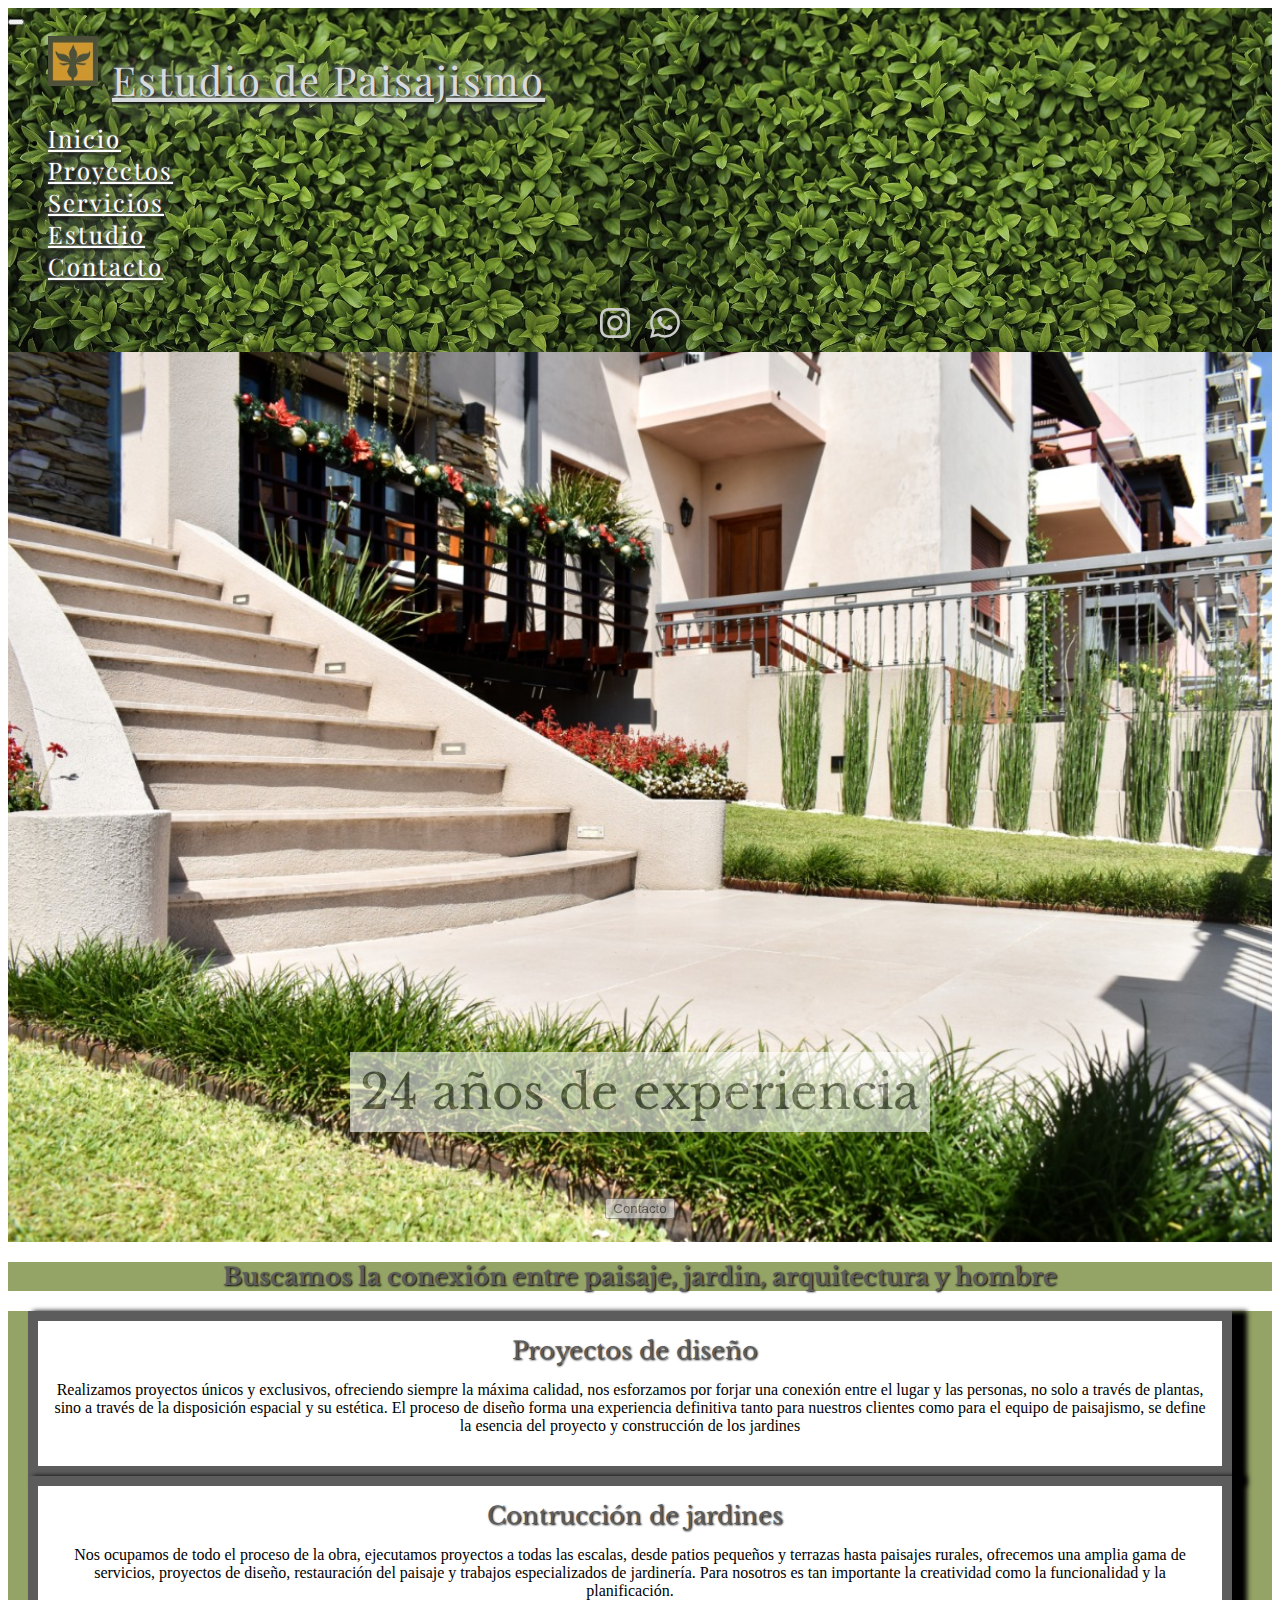
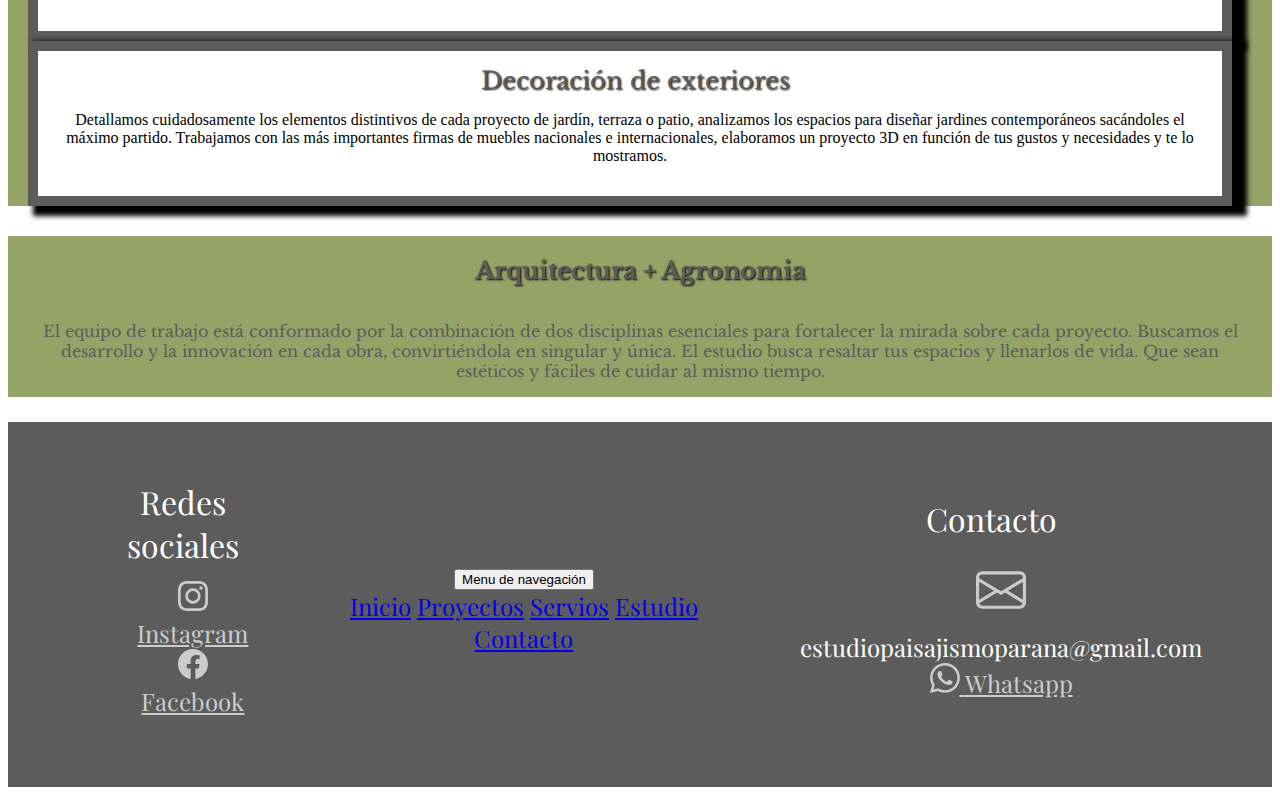
==== commit bf2b1f5f: "Cambios globales parte 2" ====
--- a/index.html
+++ b/index.html
@@ -72,8 +72,8 @@
       </div>
     </div>
   </div>
-  <div class="conteiner alma">
-    <div class="row align-items-center">
+  <div class="container-fluid px-0 alma">
+    <div class="row mx-0 align-items-center">
           <div class="col cuerpo">
             <div class="fotoFondo">
               <!--Foto de fondo y boton de contacto-->
@@ -83,8 +83,8 @@
           </div>
     </div>
   </div>
-  <div class="conteiner alma">
-    <div class="row align-items-center">
+  <div class="container-fluid px-0 alma">
+    <div class="row mx-0 align-items-center">
         <div class="col title">
           <main>
             <h2>Buscamos la conexión entre paisaje, jardin, arquitectura y hombre</h2>
@@ -92,8 +92,8 @@
         </div>
     </div>
   </div>
-  <div class="conteiner alma carteles">
-    <div class="row align-items-center torso">  
+  <div class="container-fluid px-0 alma carteles">
+    <div class="row mx-0 align-items-center torso">  
         <div class="col columna slide-in-tl-1 torso">
           <article>
             <label>Proyectos de diseño</label>
@@ -130,8 +130,8 @@
         </div>            
     </div>
   </div>
-  <div class="conteiner alma">
-    <div class="row align-items-center">
+  <div class="container-fluid px-0 alma">
+    <div class="row mx-0 align-items-center">
         <div class="col final">
           <h2>Arquitectura + Agronomia</h2>
             <p>
@@ -143,7 +143,7 @@
         </div>
     </div>
   </div>
-  <div class="conteiner alma">
+  <div class="container-fluid px-0 alma">
     <div class="d-flex flex-wrap align-items-end">
         <footer>
           <div class="footer">
@@ -184,7 +184,7 @@
               <label class="footer-columna-size">Contacto</label>
               <div class="footer-columna">
                 <div> 
-                  <svg xmlns="http://www.w3.org/2000/svg" width="30" height="30" fill="currentColor"
+                  <svg xmlns="http://www.w3.org/2000/svg" width="50" height="50" fill="currentColor"
                   class="bi bi-envelope ico" viewBox="0 0 16 16">
                   <path
                   d="M0 4a2 2 0 0 1 2-2h12a2 2 0 0 1 2 2v8a2 2 0 0 1-2 2H2a2 2 0 0 1-2-2V4zm2-1a1 1 0 0 0-1 1v.217l7 4.2 7-4.2V4a1 1 0 0 0-1-1H2zm13 2.383l-4.758 2.855L15 11.114v-5.73zm-.034 6.878L9.271 8.82 8 9.583 6.728 8.82l-5.694 3.44A1 1 0 0 0 2 13h12a1 1 0 0 0 .966-.739zM1 11.114l4.758-2.876L1 5.383v5.73z" />
--- a/scss/style.css
+++ b/scss/style.css
@@ -549,16 +549,16 @@
   }
 }
 
-/* ----------------------------------------------
- * Generated by Animista on 2021-7-6 13:14:2
- * Licensed under FreeBSD License.
- * See http://animista.net/license for more info. 
- * w: http://animista.net, t: @cssanimista
+/* ----------------------------------------------
+ * Generated by Animista on 2021-7-6 13:14:2
+ * Licensed under FreeBSD License.
+ * See http://animista.net/license for more info. 
+ * w: http://animista.net, t: @cssanimista
  * ---------------------------------------------- */
-/**
- * ----------------------------------------
- * animation slide-in-tl
- * ----------------------------------------
+/**
+ * ----------------------------------------
+ * animation slide-in-tl
+ * ----------------------------------------
  */
 @-webkit-keyframes slide-in-tl {
   0% {
@@ -670,6 +670,10 @@
   margin-left: 20px;
   padding: 15px;
   text-align: center;
+}
+
+.footer-columna a:hover {
+  color: #94a366;
 }
 
 .footer-columna-size {
@@ -857,32 +861,85 @@
 }
 
 .obras {
-  padding: 30px;
-  display: -webkit-box;
-  display: -ms-flexbox;
-  display: flex;
-  -webkit-box-orient: horizontal;
-  -webkit-box-direction: normal;
-      -ms-flex-direction: row;
-          flex-direction: row;
-  -webkit-box-pack: justify;
-      -ms-flex-pack: justify;
-          justify-content: space-between;
-  -ms-flex-wrap: wrap;
-      flex-wrap: wrap;
-  -webkit-box-align: center;
-      -ms-flex-align: center;
-          align-items: center;
-}
-
-.obras .foto {
-  margin: 5px;
-  border: solid #5c5c5c;
-}
-
-.obras img {
+  display: -ms-grid;
+  display: grid;
+  -webkit-box-pack: center;
+      -ms-flex-pack: center;
+          justify-content: center;
+  -ms-grid-columns: 1fr 1fr 1fr 1fr 1fr;
+      grid-template-columns: 1fr 1fr 1fr 1fr 1fr;
+  -ms-grid-rows: 1fr 1fr;
+      grid-template-rows: 1fr 1fr;
+  gap: 15px 10px;
+  grid-auto-flow: row;
+      grid-template-areas: "foto1 foto2 foto3 foto4 foto5"+ "foto6 foto7 foto8 foto9 foto10";
+}
+
+.foto1 {
+  -ms-grid-row: 1;
+  -ms-grid-column: 1;
+  grid-area: foto1;
+}
+
+.foto2 {
+  -ms-grid-row: 1;
+  -ms-grid-column: 2;
+  grid-area: foto2;
+}
+
+.foto3 {
+  -ms-grid-row: 1;
+  -ms-grid-column: 3;
+  grid-area: foto3;
+}
+
+.foto4 {
+  -ms-grid-row: 1;
+  -ms-grid-column: 4;
+  grid-area: foto4;
+}
+
+.foto5 {
+  -ms-grid-row: 1;
+  -ms-grid-column: 5;
+  grid-area: foto5;
+}
+
+.foto6 {
+  -ms-grid-row: 2;
+  -ms-grid-column: 1;
+  grid-area: foto6;
+}
+
+.foto7 {
+  -ms-grid-row: 2;
+  -ms-grid-column: 2;
+  grid-area: foto7;
+}
+
+.foto8 {
+  -ms-grid-row: 2;
+  -ms-grid-column: 3;
+  grid-area: foto8;
+}
+
+.foto9 {
+  -ms-grid-row: 2;
+  -ms-grid-column: 4;
+  grid-area: foto9;
+}
+
+.foto10 {
+  -ms-grid-row: 2;
+  -ms-grid-column: 5;
+  grid-area: foto10;
+}
+
+.foto img {
   width: 250px;
   height: 250px;
+  border: solid #5c5c5c;
 }
 
 /*Servicios*/
@@ -918,6 +975,7 @@
       -ms-flex-direction: row;
           flex-direction: row;
   text-align: center;
+  background-color: #94a366;
   -ms-flex-pack: distribute;
       justify-content: space-around;
   -webkit-box-align: center;
@@ -962,7 +1020,7 @@
       -ms-flex-align: center;
           align-items: center;
   background-image: url(../img/fondo2.jpg);
-  background-size: contain;
+  background-size: cover;
   background-position: center;
   padding-top: 50px;
 }
@@ -991,7 +1049,7 @@
   -webkit-box-direction: normal;
       -ms-flex-direction: column;
           flex-direction: column;
-  width: 500px;
+  /*width: 500px;*/
 }
 
 .contac__formulario--space {
@@ -1173,8 +1231,18 @@
     -webkit-box-direction: normal;
         -ms-flex-direction: column;
             flex-direction: column;
-    -ms-flex-pack: distribute;
-        justify-content: space-around;
+    -webkit-box-align: center;
+        -ms-flex-align: center;
+            align-items: center;
+  }
+  .torso {
+    display: -webkit-box;
+    display: -ms-flexbox;
+    display: flex;
+    -webkit-box-orient: vertical;
+    -webkit-box-direction: normal;
+        -ms-flex-direction: column;
+            flex-direction: column;
     -webkit-box-align: center;
         -ms-flex-align: center;
             align-items: center;
@@ -1212,6 +1280,16 @@
     -webkit-box-direction: normal;
         -ms-flex-direction: column;
             flex-direction: column;
+    background-color: #94a366;
+  }
+  .servicio__metodologia--color {
+    display: -webkit-box;
+    display: -ms-flexbox;
+    display: flex;
+    -webkit-box-orient: vertical;
+    -webkit-box-direction: normal;
+        -ms-flex-direction: column;
+            flex-direction: column;
   }
   .nosotros {
     display: -webkit-box;
@@ -1310,6 +1388,7 @@
     -webkit-box-align: center;
         -ms-flex-align: center;
             align-items: center;
+    background-color: #5c5c5c;
   }
   .footer-columna {
     display: -webkit-box;
@@ -1481,6 +1560,7 @@
     -webkit-box-align: center;
         -ms-flex-align: center;
             align-items: center;
+    background-color: #5c5c5c;
   }
   .footer-columna {
     display: -webkit-box;
@@ -1547,7 +1627,6 @@
     -webkit-box-direction: normal;
         -ms-flex-direction: column;
             flex-direction: column;
-    background-color: #ddffbc;
   }
   .servicio__metodologia--color {
     width: 100%;
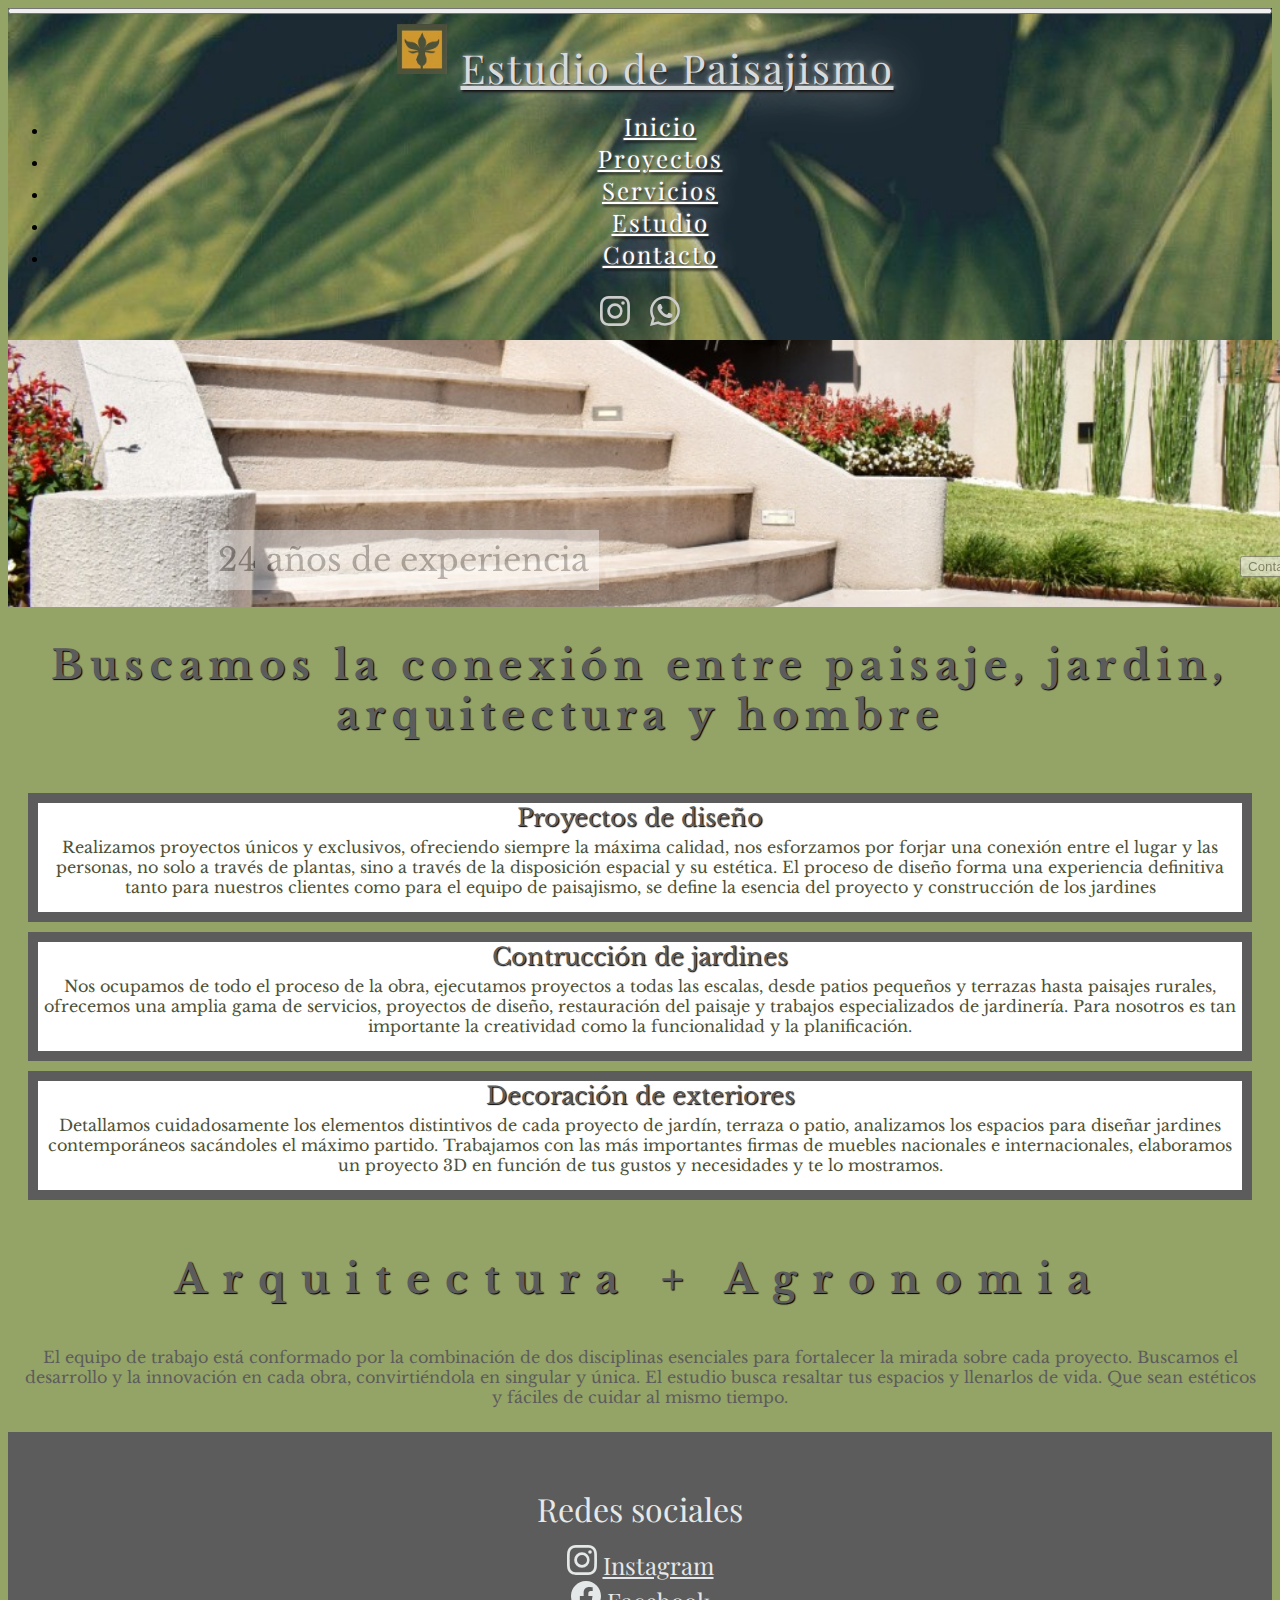
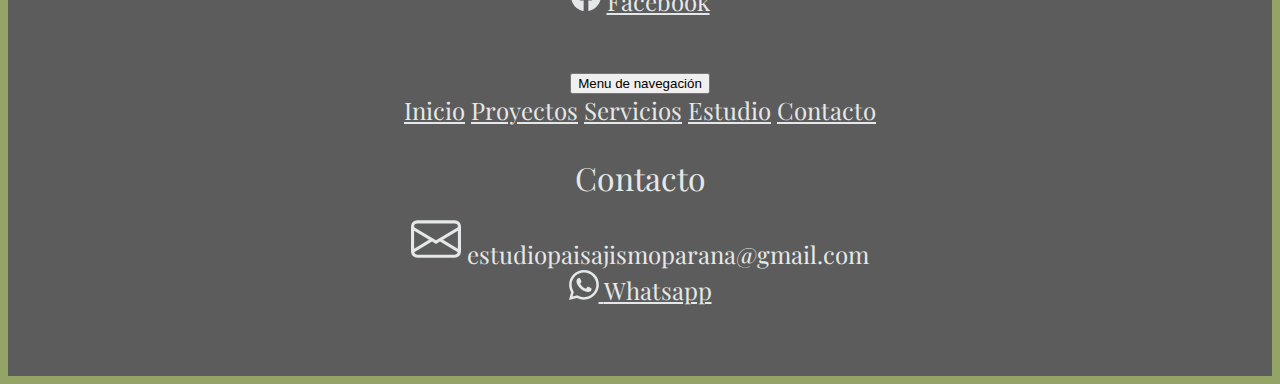
==== commit 3a4aaa9f: "Adaptando a mobile first" ====
--- a/index.html
+++ b/index.html
@@ -27,7 +27,7 @@
 
 <body>
   <!-- Navbar -->
-  <div class="container-fluid px-0 alma">
+  <div class="container-fluid px-0 cabecera">
     <div class="d-flex flex-wrap">
       <div class="col">
         <header>
@@ -72,18 +72,14 @@
       </div>
     </div>
   </div>
-  <div class="container-fluid px-0 alma">
-    <div class="row mx-0 align-items-center">
-          <div class="col cuerpo">
-            <div class="fotoFondo">
-              <!--Foto de fondo y boton de contacto-->
-              <label class="rounded-pill">24 años de experiencia</label>
-              <a href="Pages/contacto.html"><button class="border-0 rounded-pill">Contacto</button></a>
-            </div>
-          </div>
-    </div>
-  </div>
-  <div class="container-fluid px-0 alma">
+  <div class="container-fluid px-0 banner">
+    <div class="row mx-0 align-items-center">    
+      <!--Foto de fondo y boton de contacto-->
+      <label class="rounded-pill">24 años de experiencia</label>
+      <a href="Pages/contacto.html"><button class="border-0 rounded-pill">Contacto</button></a>        
+    </div>
+  </div>
+  <div class="container-fluid px-0 hombros">
     <div class="row mx-0 align-items-center">
         <div class="col title">
           <main>
@@ -92,9 +88,9 @@
         </div>
     </div>
   </div>
-  <div class="container-fluid px-0 alma carteles">
-    <div class="row mx-0 align-items-center torso">  
-        <div class="col columna slide-in-tl-1 torso">
+  <div class="container-fluid px-0 torso">
+    <div class="d-flex flex-wrap trescolumnas">  
+        <div class="col columna slide-in-tl-1">
           <article>
             <label>Proyectos de diseño</label>
             <p>
@@ -106,7 +102,7 @@
             </p>
           </article>
         </div>
-        <div class="col columna slide-in-tl-2 torso">
+        <div class="col columna slide-in-tl-2">
           <article>
             <label>Contrucción de jardines</label>
             <p>
@@ -117,7 +113,7 @@
             </p>
           </article>
         </div>
-        <div class="col columna slide-in-tl torso">
+        <div class="col columna slide-in-tl">
           <article>
             <label>Decoración de exteriores</label>
             <p>
@@ -130,9 +126,9 @@
         </div>            
     </div>
   </div>
-  <div class="container-fluid px-0 alma">
-    <div class="row mx-0 align-items-center">
-        <div class="col final">
+  <div class="container-fluid px-0 piernas">
+    <div class="d-flex flex-wrap">
+        <div class="col final piernas">
           <h2>Arquitectura + Agronomia</h2>
             <p>
               El equipo de trabajo está conformado por la combinación de dos disciplinas esenciales para fortalecer la
@@ -143,8 +139,8 @@
         </div>
     </div>
   </div>
-  <div class="container-fluid px-0 alma">
-    <div class="d-flex flex-wrap align-items-end">
+  <div class="container-fluid px-0 pies">
+    <div class="d-flex flex-wrap">
         <footer>
           <div class="footer">
             <div class="footer-columna">
@@ -171,10 +167,10 @@
                 <button class="btn btn-secondary dropdown-toggle" type="button" id="dropdownMenuButton" data-toggle="dropdown" aria-haspopup="true" aria-expanded="false">
                   Menu de navegación
                 </button>
-                <div class="dropdown-menu" aria-labelledby="dropdownMenuButton">
+                <div class="dropdown-menu fondo" aria-labelledby="dropdownMenuButton">
                   <a class="dropdown-item" href="index.html">Inicio</a>
                   <a class="dropdown-item" href="Pages/proyectos.html">Proyectos</a>
-                  <a class="dropdown-item" href="Pages/servicios.html">Servios</a>
+                  <a class="dropdown-item" href="Pages/servicios.html">Servicios</a>
                   <a class="dropdown-item" href="Pages/estudio.html">Estudio</a>
                   <a class="dropdown-item" href="Pages/contacto.html">Contacto</a>
                 </div>
--- a/scss/style.css
+++ b/scss/style.css
@@ -1,554 +1,306 @@
 @import url("https://fonts.googleapis.com/css2?family=Playfair+Display:ital,wght@0,600;0,900;1,700&display=swap");
 /*Media query*/
-@media (max-width: 700px) {
-  .alma {
-    display: -webkit-box;
-    display: -ms-flexbox;
-    display: flex;
-    -webkit-box-orient: vertical;
-    -webkit-box-direction: normal;
-        -ms-flex-direction: column;
-            flex-direction: column;
-  }
-  #navbar {
-    display: -webkit-box;
-    display: -ms-flexbox;
-    display: flex;
-    -webkit-box-orient: vertical;
-    -webkit-box-direction: normal;
-        -ms-flex-direction: column;
-            flex-direction: column;
-  }
-  #navbar .navbar-nav {
-    display: -webkit-box;
-    display: -ms-flexbox;
-    display: flex;
-    -webkit-box-orient: vertical;
-    -webkit-box-direction: normal;
-        -ms-flex-direction: column;
-            flex-direction: column;
-    -webkit-box-align: center;
-        -ms-flex-align: center;
-            align-items: center;
-  }
-  #navbar .navbar-collapse a {
-    display: -webkit-box;
-    display: -ms-flexbox;
-    display: flex;
-    -webkit-box-orient: vertical;
-    -webkit-box-direction: normal;
-        -ms-flex-direction: column;
-            flex-direction: column;
-    -webkit-box-align: center;
-        -ms-flex-align: center;
-            align-items: center;
-  }
-  #navbar .navbar-collapse a img {
-    margin-left: 0;
-    margin-top: 10px;
-  }
-  .body {
-    display: -webkit-box;
-    display: -ms-flexbox;
-    display: flex;
-    -webkit-box-orient: horizontal;
-    -webkit-box-direction: normal;
-        -ms-flex-direction: row;
-            flex-direction: row;
-    background-image: url(../img/fondo.jpg);
-  }
-  .tresColumnas {
-    display: -webkit-box;
-    display: -ms-flexbox;
-    display: flex;
-    -webkit-box-orient: vertical;
-    -webkit-box-direction: normal;
-        -ms-flex-direction: column;
-            flex-direction: column;
-    background-color: #97b557;
-  }
-  .footer {
-    display: -webkit-box;
-    display: -ms-flexbox;
-    display: flex;
-    -webkit-box-orient: vertical;
-    -webkit-box-direction: normal;
-        -ms-flex-direction: column;
-            flex-direction: column;
-    -webkit-box-align: center;
-        -ms-flex-align: center;
-            align-items: center;
-    background-color: #132408;
-    background-image: none;
-  }
-  .footer-columna {
-    display: -webkit-box;
-    display: -ms-flexbox;
-    display: flex;
-    -webkit-box-orient: vertical;
-    -webkit-box-direction: normal;
-        -ms-flex-direction: column;
-            flex-direction: column;
-  }
-  .footer-columna h4 {
-    font-size: 1.5rem;
-  }
-  .footer-columna label {
-    font-size: 1rem;
-  }
-  .footer-columna li {
-    font-size: 1rem;
-  }
-  .footer-columna:hover {
-    color: #ccc;
-  }
-  .foot {
-    display: -webkit-box;
-    display: -ms-flexbox;
-    display: flex;
-    -webkit-box-orient: vertical;
-    -webkit-box-direction: normal;
-        -ms-flex-direction: column;
-            flex-direction: column;
-    -ms-flex-pack: distribute;
-        justify-content: space-around;
-    -webkit-box-align: center;
-        -ms-flex-align: center;
-            align-items: center;
-  }
-  .obras {
-    display: -webkit-box;
-    display: -ms-flexbox;
-    display: flex;
-    -webkit-box-orient: vertical;
-    -webkit-box-direction: normal;
-        -ms-flex-direction: column;
-            flex-direction: column;
-  }
-  .obras .foto img {
-    width: 100%;
-  }
-  .servicios {
-    display: -webkit-box;
-    display: -ms-flexbox;
-    display: flex;
-    -webkit-box-orient: vertical;
-    -webkit-box-direction: normal;
-        -ms-flex-direction: column;
-            flex-direction: column;
-    text-align: center;
-  }
-  .servicios__metodologia {
-    display: -webkit-box;
-    display: -ms-flexbox;
-    display: flex;
-    -webkit-box-orient: vertical;
-    -webkit-box-direction: normal;
-        -ms-flex-direction: column;
-            flex-direction: column;
-    background-color: #ddffbc;
-  }
-  .carrusel {
-    display: -webkit-box;
-    display: -ms-flexbox;
-    display: flex;
-    -webkit-box-orient: vertical;
-    -webkit-box-direction: normal;
-        -ms-flex-direction: column;
-            flex-direction: column;
-    -webkit-box-align: center;
-        -ms-flex-align: center;
-            align-items: center;
-  }
-  .carousel-item {
-    width: auto;
-  }
-  .nosotros {
-    display: -webkit-box;
-    display: -ms-flexbox;
-    display: flex;
-    -webkit-box-orient: vertical;
-    -webkit-box-direction: normal;
-        -ms-flex-direction: column;
-            flex-direction: column;
-  }
-  .nosotros__idiologia {
-    display: -webkit-box;
-    display: -ms-flexbox;
-    display: flex;
-    -webkit-box-orient: vertical;
-    -webkit-box-direction: normal;
-        -ms-flex-direction: column;
-            flex-direction: column;
-  }
-}
-
-@media (max-width: 768px) {
-  .alma {
-    display: -webkit-box;
-    display: -ms-flexbox;
-    display: flex;
-    -webkit-box-orient: vertical;
-    -webkit-box-direction: normal;
-        -ms-flex-direction: column;
-            flex-direction: column;
-  }
-  #navbar {
-    display: -webkit-box;
-    display: -ms-flexbox;
-    display: flex;
-    -webkit-box-orient: vertical;
-    -webkit-box-direction: normal;
-        -ms-flex-direction: column;
-            flex-direction: column;
-  }
-  #navbar .navbar-nav {
-    display: -webkit-box;
-    display: -ms-flexbox;
-    display: flex;
-    -webkit-box-orient: vertical;
-    -webkit-box-direction: normal;
-        -ms-flex-direction: column;
-            flex-direction: column;
-    -webkit-box-align: center;
-        -ms-flex-align: center;
-            align-items: center;
-  }
-  #navbar .navbar-collapse a {
-    display: -webkit-box;
-    display: -ms-flexbox;
-    display: flex;
-    -webkit-box-orient: vertical;
-    -webkit-box-direction: normal;
-        -ms-flex-direction: column;
-            flex-direction: column;
-    -webkit-box-align: center;
-        -ms-flex-align: center;
-            align-items: center;
-  }
-  #navbar .navbar-collapse a img {
-    margin-left: 0;
-    margin-top: 10px;
-  }
-  .body {
-    display: -webkit-box;
-    display: -ms-flexbox;
-    display: flex;
-    -webkit-box-orient: horizontal;
-    -webkit-box-direction: normal;
-        -ms-flex-direction: row;
-            flex-direction: row;
-    background-image: url(../img/fondo.jpg);
-  }
-  .tresColumnas {
-    display: -webkit-box;
-    display: -ms-flexbox;
-    display: flex;
-    -webkit-box-orient: vertical;
-    -webkit-box-direction: normal;
-        -ms-flex-direction: column;
-            flex-direction: column;
-    background-color: #97b557;
-  }
-  .footer {
-    display: -webkit-box;
-    display: -ms-flexbox;
-    display: flex;
-    -webkit-box-orient: vertical;
-    -webkit-box-direction: normal;
-        -ms-flex-direction: column;
-            flex-direction: column;
-    -webkit-box-align: center;
-        -ms-flex-align: center;
-            align-items: center;
-    background-image: url(../img/fondo.jpg);
-    background-size: auto;
-  }
-  .footer-columna {
-    display: -webkit-box;
-    display: -ms-flexbox;
-    display: flex;
-    -webkit-box-orient: vertical;
-    -webkit-box-direction: normal;
-        -ms-flex-direction: column;
-            flex-direction: column;
-  }
-  .footer-columna h4 {
-    font-size: 1.5rem;
-  }
-  .footer-columna label {
-    font-size: 1rem;
-  }
-  .footer-columna li {
-    font-size: 1rem;
-  }
-  .footer-columna:hover {
-    color: #ccc;
-  }
-  .foot {
-    display: -webkit-box;
-    display: -ms-flexbox;
-    display: flex;
-    -webkit-box-orient: vertical;
-    -webkit-box-direction: normal;
-        -ms-flex-direction: column;
-            flex-direction: column;
-    -ms-flex-pack: distribute;
-        justify-content: space-around;
-    -webkit-box-align: center;
-        -ms-flex-align: center;
-            align-items: center;
-  }
-  .obras {
-    display: -webkit-box;
-    display: -ms-flexbox;
-    display: flex;
-    -webkit-box-orient: vertical;
-    -webkit-box-direction: normal;
-        -ms-flex-direction: column;
-            flex-direction: column;
-  }
-  .obras .foto img {
-    width: 100%;
-  }
-  .servicios {
-    display: -webkit-box;
-    display: -ms-flexbox;
-    display: flex;
-    -webkit-box-orient: vertical;
-    -webkit-box-direction: normal;
-        -ms-flex-direction: column;
-            flex-direction: column;
-    text-align: center;
-  }
-  .servicios__metodologia {
-    display: -webkit-box;
-    display: -ms-flexbox;
-    display: flex;
-    -webkit-box-orient: vertical;
-    -webkit-box-direction: normal;
-        -ms-flex-direction: column;
-            flex-direction: column;
-    background-color: #ddffbc;
-  }
-  .carrusel {
-    display: -webkit-box;
-    display: -ms-flexbox;
-    display: flex;
-    -webkit-box-orient: vertical;
-    -webkit-box-direction: normal;
-        -ms-flex-direction: column;
-            flex-direction: column;
-    -webkit-box-align: center;
-        -ms-flex-align: center;
-            align-items: center;
-  }
-  .carousel-item {
-    width: auto;
-  }
-  .nosotros {
-    display: -webkit-box;
-    display: -ms-flexbox;
-    display: flex;
-    -webkit-box-orient: vertical;
-    -webkit-box-direction: normal;
-        -ms-flex-direction: column;
-            flex-direction: column;
-  }
-  .nosotros__idiologia {
-    display: -webkit-box;
-    display: -ms-flexbox;
-    display: flex;
-    -webkit-box-orient: vertical;
-    -webkit-box-direction: normal;
-        -ms-flex-direction: column;
-            flex-direction: column;
-  }
-}
-
-@media (max-width: 1050px) {
-  .alma {
-    display: -webkit-box;
-    display: -ms-flexbox;
-    display: flex;
-    -webkit-box-orient: vertical;
-    -webkit-box-direction: normal;
-        -ms-flex-direction: column;
-            flex-direction: column;
-  }
-  #navbar {
-    display: -webkit-box;
-    display: -ms-flexbox;
-    display: flex;
-    -webkit-box-orient: vertical;
-    -webkit-box-direction: normal;
-        -ms-flex-direction: column;
-            flex-direction: column;
-  }
-  #navbar .navbar-nav {
-    display: -webkit-box;
-    display: -ms-flexbox;
-    display: flex;
-    -webkit-box-orient: vertical;
-    -webkit-box-direction: normal;
-        -ms-flex-direction: column;
-            flex-direction: column;
-    -webkit-box-align: center;
-        -ms-flex-align: center;
-            align-items: center;
-  }
-  #navbar .navbar-collapse a {
-    display: -webkit-box;
-    display: -ms-flexbox;
-    display: flex;
-    -webkit-box-orient: vertical;
-    -webkit-box-direction: normal;
-        -ms-flex-direction: column;
-            flex-direction: column;
-    -webkit-box-align: center;
-        -ms-flex-align: center;
-            align-items: center;
-  }
-  #navbar .navbar-collapse a img {
-    margin-left: 0;
-    margin-top: 10px;
-  }
-  .body {
-    display: -webkit-box;
-    display: -ms-flexbox;
-    display: flex;
-    -webkit-box-orient: horizontal;
-    -webkit-box-direction: normal;
-        -ms-flex-direction: row;
-            flex-direction: row;
-    background-image: url(../img/fondo.jpg);
-  }
-  .tresColumnas {
-    display: -webkit-box;
-    display: -ms-flexbox;
-    display: flex;
-    -webkit-box-orient: vertical;
-    -webkit-box-direction: normal;
-        -ms-flex-direction: column;
-            flex-direction: column;
-    background-color: #97b557;
-  }
-  .footer {
-    display: -webkit-box;
-    display: -ms-flexbox;
-    display: flex;
-    -webkit-box-orient: vertical;
-    -webkit-box-direction: normal;
-        -ms-flex-direction: column;
-            flex-direction: column;
-    -webkit-box-align: center;
-        -ms-flex-align: center;
-            align-items: center;
-    background-image: url(../img/fondo.jpg);
-  }
-  .footer-columna {
-    display: -webkit-box;
-    display: -ms-flexbox;
-    display: flex;
-    -webkit-box-orient: vertical;
-    -webkit-box-direction: normal;
-        -ms-flex-direction: column;
-            flex-direction: column;
-  }
-  .footer-columna h4 {
-    font-size: 1.5rem;
-  }
-  .footer-columna label {
-    font-size: 1rem;
-  }
-  .footer-columna li {
-    font-size: 1rem;
-  }
-  .footer-columna:hover {
-    color: #ccc;
-  }
-  .foot {
-    display: -webkit-box;
-    display: -ms-flexbox;
-    display: flex;
-    -webkit-box-orient: vertical;
-    -webkit-box-direction: normal;
-        -ms-flex-direction: column;
-            flex-direction: column;
-    -ms-flex-pack: distribute;
-        justify-content: space-around;
-    -webkit-box-align: center;
-        -ms-flex-align: center;
-            align-items: center;
-  }
-  .obras {
-    display: -webkit-box;
-    display: -ms-flexbox;
-    display: flex;
-    -webkit-box-orient: vertical;
-    -webkit-box-direction: normal;
-        -ms-flex-direction: column;
-            flex-direction: column;
-  }
-  .obras .foto img {
-    width: 100%;
-  }
-  .servicios {
-    display: -webkit-box;
-    display: -ms-flexbox;
-    display: flex;
-    -webkit-box-orient: vertical;
-    -webkit-box-direction: normal;
-        -ms-flex-direction: column;
-            flex-direction: column;
-    text-align: center;
-  }
-  .servicios__metodologia {
-    display: -webkit-box;
-    display: -ms-flexbox;
-    display: flex;
-    -webkit-box-orient: vertical;
-    -webkit-box-direction: normal;
-        -ms-flex-direction: column;
-            flex-direction: column;
-    background-color: #ddffbc;
-  }
-  .servicio__metodologia--color {
-    width: 100%;
-  }
-  .carrusel {
-    display: none;
-  }
-  .contact {
-    display: -webkit-box;
-    display: -ms-flexbox;
-    display: flex;
-    -webkit-box-orient: vertical;
-    -webkit-box-direction: normal;
-        -ms-flex-direction: column;
-            flex-direction: column;
-    margin: 5px;
-  }
-  .nosotros {
-    display: -webkit-box;
-    display: -ms-flexbox;
-    display: flex;
-    -webkit-box-orient: vertical;
-    -webkit-box-direction: normal;
-        -ms-flex-direction: column;
-            flex-direction: column;
-  }
-  .nosotros__idiologia {
-    display: -webkit-box;
-    display: -ms-flexbox;
-    display: flex;
-    -webkit-box-orient: vertical;
-    -webkit-box-direction: normal;
-        -ms-flex-direction: column;
-            flex-direction: column;
-  }
-}
-
+/*
+@media (max-width: 700px){
+    .alma {
+        display: flex;
+        flex-direction: column;
+      }
+      #navbar{
+          display: flex;
+          flex-direction: column;
+          .navbar-nav {
+              display: flex;
+              flex-direction: column;
+              align-items: center;
+          }
+          .navbar-collapse {
+              a {
+                  display: flex;
+                  flex-direction: column;
+                  align-items: center;
+                  img {
+                      margin-left: 0;
+                      margin-top: 10px;
+                  }
+              }
+          }
+      }
+      .body{
+        display: flex;
+        flex-direction: row;
+        background-image: url(../img/fondo.jpg);
+        
+      }
+      .tresColumnas{
+        display: flex;
+        flex-direction: column;
+        background-color: #97b557;
+      }
+      .footer {
+        display: flex;
+        flex-direction: column;
+        align-items: center;
+        background-color: #132408;
+        background-image: none;
+      }
+      .footer-columna {
+          display: flex;
+          flex-direction: column;
+          h4 {
+              font-size: 1.5rem;
+          }
+          label {
+              font-size: 1rem;
+          }
+          li {
+              font-size: 1rem;
+          }
+          &:hover {
+              color: #ccc;
+          }
+      }
+      .foot {
+        display: flex;
+        flex-direction: column;
+        justify-content: space-around;
+        align-items: center;
+      }
+      .obras {
+          display: flex;
+          flex-direction: column;
+          .foto img{
+              width: 100%;
+          }
+      }
+      .servicios {
+          display: flex;
+          flex-direction: column;
+          text-align: center;
+      }
+      .servicios__metodologia {
+          display: flex;
+          flex-direction: column;
+          background-color: #ddffbc;
+      }
+      .carrusel {
+          display: flex;
+          flex-direction: column;
+          align-items: center;
+      }
+      .carousel-item{
+          width: auto;
+      }
+      .nosotros {
+          display: flex;
+          flex-direction: column;
+      }
+      .nosotros__idiologia {
+          display: flex;
+          flex-direction: column;
+      }
+  }
+  @media (max-width: 768px){
+    .alma {
+      display: flex;
+      flex-direction: column;
+    }
+    #navbar{
+        display: flex;
+        flex-direction: column;
+        .navbar-nav {
+            display: flex;
+            flex-direction: column;
+            align-items: center;
+        }
+        .navbar-collapse {
+            a {
+                display: flex;
+                flex-direction: column;
+                align-items: center;
+                img {
+                    margin-left: 0;
+                    margin-top: 10px;
+                }
+            }
+        }
+    }
+    .body{
+      display: flex;
+      flex-direction: row;
+      background-image: url(../img/fondo.jpg);
+      
+    }
+    .tresColumnas{
+      display: flex;
+      flex-direction: column;
+      background-color: #97b557;
+    }
+    .footer {
+      display: flex;
+      flex-direction: column;
+      align-items: center;
+      background-image: url(../img/fondo.jpg);
+      background-size: auto;
+    }
+    .footer-columna {
+        display: flex;
+        flex-direction: column;
+        h4 {
+            font-size: 1.5rem;
+        }
+        label {
+            font-size: 1rem;
+        }
+        li {
+            font-size: 1rem;
+        }
+        &:hover {
+            color: #ccc;
+        }
+    }
+    .foot {
+      display: flex;
+      flex-direction: column;
+      justify-content: space-around;
+      align-items: center;
+    }
+    .obras {
+        display: flex;
+        flex-direction: column;
+        .foto img{
+            width: 100%;
+        }
+    }
+    .servicios {
+        display: flex;
+        flex-direction: column;
+        text-align: center;
+    }
+    .servicios__metodologia {
+        display: flex;
+        flex-direction: column;
+        background-color: #ddffbc;
+    }
+    .carrusel {
+        display: flex;
+        flex-direction: column;
+        align-items: center;
+    }
+    .carousel-item{
+        width: auto;
+    }
+    .nosotros {
+        display: flex;
+        flex-direction: column;
+    }
+    .nosotros__idiologia {
+        display: flex;
+        flex-direction: column;
+    }
+  }
+   @media (max-width: 1050px){
+    .alma {
+        display: flex;
+        flex-direction: column;
+      }
+      #navbar{
+          display: flex;
+          flex-direction: column;
+          .navbar-nav {
+              display: flex;
+              flex-direction: column;
+              align-items: center;
+          }
+          .navbar-collapse {
+              a {
+                  display: flex;
+                  flex-direction: column;
+                  align-items: center;
+                  img {
+                      margin-left: 0;
+                      margin-top: 10px;
+                  }
+              }
+          }
+      }
+      .body{
+        display: flex;
+        flex-direction: row;
+        background-image: url(../img/fondo.jpg);
+        
+      }
+      .tresColumnas{
+        display: flex;
+        flex-direction: column;
+        background-color: #97b557;
+      }
+      .footer {
+        display: flex;
+        flex-direction: column;
+        align-items: center;
+        background-image: url(../img/fondo.jpg);
+      }
+      .footer-columna {
+          display: flex;
+          flex-direction: column;
+          h4 {
+              font-size: 1.5rem;
+          }
+          label {
+              font-size: 1rem;
+          }
+          li {
+              font-size: 1rem;
+          }
+          &:hover {
+              color: #ccc;
+          }
+      }
+      .foot {
+        display: flex;
+        flex-direction: column;
+        justify-content: space-around;
+        align-items: center;
+      }
+      .obras {
+          display: flex;
+          flex-direction: column;
+          .foto img{
+              width: 100%;
+          }
+      }
+      .servicios {
+          display: flex;
+          flex-direction: column;
+          text-align: center;
+      }
+      .servicios__metodologia {
+          display: flex;
+          flex-direction: column;
+          background-color: #ddffbc;
+      }
+      .servicio__metodologia--color {
+        width: 100%;
+      }
+      .carrusel {
+          display: none;
+          
+      }
+      .contact {
+          display: flex;
+          flex-direction: column;
+          margin: 5px;
+      }
+      .nosotros {
+          display: flex;
+          flex-direction: column;
+      }
+      .nosotros__idiologia {
+          display: flex;
+          flex-direction: column;
+      }
+  }*/
 /* ----------------------------------------------
  * Generated by Animista on 2021-7-6 13:14:2
  * Licensed under FreeBSD License.
@@ -586,11 +338,20 @@
   }
 }
 
-.alma {
+/*Color de fondo general*/
+body {
   background-color: #94a366;
 }
 
-#name {
+/* Navbar y footer de todas las secciones*/
+/*Navbar*/
+.cabecera {
+  background-color: #4d5137;
+  width: 100%;
+  text-align: center;
+}
+
+.cabecera #name {
   font-family: "Playfair Display", serif;
   text-shadow: 1px 2px 3px black, 0 0 1em #CCD1D1, 0 0 0.1em #CCD1D1;
   color: #D7DBDD;
@@ -598,7 +359,7 @@
   letter-spacing: 2px;
 }
 
-.letras {
+.cabecera .letras {
   font-family: "Playfair Display", serif;
   letter-spacing: 2px;
   text-shadow: 1px 2px 3px black, 0 0 1em #CCD1D1, 0 0 0.1em #CCD1D1;
@@ -606,31 +367,37 @@
   font-size: 1.5rem;
 }
 
-.letras:hover {
+.cabecera .letras:hover {
   color: #E5E8E8;
 }
 
-#navbar {
-  background-image: url("../img/fondo.jpg");
-  background-size: contain;
-}
-
-#logo {
+.cabecera #navbar {
+  background-image: url("../img/fondo2.jpg");
+  background-size: cover;
+  display: -webkit-box;
+  display: -ms-flexbox;
+  display: flex;
+  -webkit-box-orient: vertical;
+  -webkit-box-direction: normal;
+      -ms-flex-direction: column;
+          flex-direction: column;
+}
+
+.cabecera #logo {
   margin: 10px;
-  margin-left: 40px;
-}
-
-.ico {
+}
+
+.cabecera .ico {
   color: #ccc;
   padding: 5px;
   margin: 5px;
 }
 
-.ico:hover {
+.cabecera .ico:hover {
   color: #ccc;
 }
 
-.icons {
+.cabecera .icons {
   display: -webkit-box;
   display: -ms-flexbox;
   display: flex;
@@ -643,55 +410,192 @@
           justify-content: center;
 }
 
-.footer {
+/*Footer*/
+.pies {
+  width: 100%;
+  text-align: center;
+}
+
+.pies .footer {
   background-color: #5c5c5c;
+  background-image: none;
+  display: -webkit-box;
+  display: -ms-flexbox;
+  display: flex;
+  -webkit-box-orient: vertical;
+  -webkit-box-direction: normal;
+      -ms-flex-direction: column;
+          flex-direction: column;
   padding: 40px;
-  background-size: contain;
-  background-position: 50% bottom;
-  color: #fff;
-  display: -webkit-box;
-  display: -ms-flexbox;
-  display: flex;
-  -webkit-box-orient: horizontal;
-  -webkit-box-direction: normal;
-      -ms-flex-direction: row;
-          flex-direction: row;
-  -ms-flex-pack: distribute;
-      justify-content: space-around;
+  font-family: "Playfair Display", serif;
+  color: #E5E8E8;
+  font-size: 1.5rem;
   -webkit-box-align: center;
       -ms-flex-align: center;
           align-items: center;
+}
+
+.pies .footer-columna {
+  background-color: #5c5c5c;
+  padding: 15px;
+  text-align: center;
+  color: #E5E8E8;
+}
+
+.pies .footer-columna a {
+  color: #E5E8E8;
+}
+
+.pies .footer-columna a:hover {
+  color: #94a366;
+}
+
+.pies .footer-columna-size {
+  font-size: 2rem;
+}
+
+.pies .fondo {
+  background-color: #5c5c5c;
+}
+
+/*Index*/
+.banner {
+  background-image: url(../img/proyecto25.jpg);
+  background-position: center;
+  background-repeat: no-repeat;
+  background-size: cover;
+  width: 100%;
+  padding: 200px;
+  font-size: 2rem;
+  font-family: "Libre Baskerville", serif;
+  padding-bottom: 20px;
+}
+
+.banner label {
+  padding: 10px;
+  background-color: #fff;
+  text-align: center;
+  font-size: 2rem;
+  color: #5c5c5c;
+  opacity: 0.4;
+  -webkit-animation-duration: 2s;
+          animation-duration: 2s;
+  -webkit-animation-name: aparecer;
+          animation-name: aparecer;
+}
+
+.banner button {
+  color: #5c5c5c;
+  margin: 10px;
+  margin-left: 50%;
+  opacity: 0.6;
+}
+
+.banner button:hover {
+  color: #000;
+  background-color: #fff;
+  opacity: 1;
+}
+
+@-webkit-keyframes aparecer {
+  0% {
+    opacity: 0;
+  }
+  100% {
+    opacity: 0.9;
+  }
+}
+
+@keyframes aparecer {
+  0% {
+    opacity: 0;
+  }
+  100% {
+    opacity: 0.9;
+  }
+}
+
+/*La variable hombros la utilizamos para la seccion de index y servicios*/
+.hombros {
+  max-width: 100%;
+}
+
+.hombros .title {
+  margin: 10px;
+  text-align: center;
+  letter-spacing: 0.4em;
+  font-family: "Libre Baskerville", serif;
+  color: #5c5c5c;
+  text-shadow: 0.9px 0.9px 1px #000;
+}
+
+.hombros h2 {
+  font-size: 2.5rem;
+}
+
+.hombros h3 {
+  font-size: 2rem;
+}
+
+.torso {
+  max-width: 100%;
+  display: -webkit-box;
+  display: -ms-flexbox;
+  display: flex;
+  -webkit-box-orient: horizontal;
+  -webkit-box-direction: normal;
+      -ms-flex-direction: row;
+          flex-direction: row;
+  -webkit-box-align: center;
+      -ms-flex-align: center;
+          align-items: center;
+  text-align: center;
+  font-family: "Libre Baskerville", serif;
+}
+
+.torso .trescolumnas {
+  margin: 10px;
+  color: #4d5137;
+  font-size: 1rem;
+}
+
+.torso .trescolumnas .columna {
+  margin: 10px;
+  border: solid #5c5c5c 10px;
+  background-color: #fff;
+}
+
+.torso .trescolumnas .columna label {
   font-size: 1.5rem;
-  font-family: "Playfair Display", serif;
-  border-top: #5c5c5c solid;
-}
-
-.footer-columna {
-  margin-left: 20px;
-  padding: 15px;
-  text-align: center;
-}
-
-.footer-columna a:hover {
-  color: #94a366;
-}
-
-.footer-columna-size {
-  font-size: 2rem;
-}
-
-/*Modificaciones index*/
-.fotoFondo {
-  background-image: url(../img/proyecto25.jpg);
-  background-size: cover;
-  background-repeat: no-repeat;
-  background-position: center;
-  width: auto;
-  display: block;
-  font-size: 2rem;
-  font-family: "Libre Baskerville", serif;
-  padding-top: 500px;
-  padding-bottom: 20px;
+  margin: 5px;
+  color: #5c5c5c;
+  text-shadow: 1px 1px 1px black;
+}
+
+.torso .trescolumnas .columna p {
+  margin: 5px;
+  padding-bottom: 10px;
+}
+
+.slide-in-tl-1 {
+  -webkit-animation: slide-in-tl 0.5s cubic-bezier(0.25, 0.46, 0.45, 0.94) 0.5s both;
+  animation: slide-in-tl 0.5s cubic-bezier(0.25, 0.46, 0.45, 0.94) 0.5s both;
+}
+
+.slide-in-tl-2 {
+  -webkit-animation: slide-in-tl 0.5s cubic-bezier(0.25, 0.46, 0.45, 0.94) 1s both;
+  animation: slide-in-tl 0.5s cubic-bezier(0.25, 0.46, 0.45, 0.94) 1s both;
+}
+
+.slide-in-tl {
+  -webkit-animation: slide-in-tl 0.5s cubic-bezier(0.25, 0.46, 0.45, 0.94) 1.5s both;
+  animation: slide-in-tl 0.5s cubic-bezier(0.25, 0.46, 0.45, 0.94) 1.5s both;
+}
+
+.piernas {
+  text-align: center;
+  font-family: "Libre Baskerville", serif;
+  color: #5c5c5c;
   display: -webkit-box;
   display: -ms-flexbox;
   display: flex;
@@ -704,124 +608,28 @@
           align-items: center;
 }
 
-.fotoFondo label {
-  margin-top: 200px;
-  margin-bottom: 50px;
+.piernas h2 {
+  letter-spacing: 0.4em;
+  font-size: 2.5rem;
+  text-shadow: 0.9px 0.9px 1px #000;
+}
+
+.piernas p {
+  margin: 10px;
+  padding-bottom: 15px;
+  text-align: center;
+  color: #5c5c5c;
+}
+
+/*Servicios*/
+.servicios {
+  text-align: center;
+  background-color: #E5E8E8;
   padding: 10px;
-  font-family: "Libre Baskerville", serif;
-  font-size: 3rem;
-  color: #5c5c5c;
-  background-color: #fff;
-  opacity: 0.6;
-  -webkit-animation-duration: 2s;
-          animation-duration: 2s;
-  -webkit-animation-name: aparecer;
-          animation-name: aparecer;
-}
-
-.fotoFondo button {
-  color: #5c5c5c;
-  opacity: 0.6;
-}
-
-.fotoFondo button:hover {
-  color: #000;
-  background-color: #fff;
-  opacity: 1;
-}
-
-@-webkit-keyframes aparecer {
-  0% {
-    opacity: 0;
-  }
-  100% {
-    opacity: 1;
-  }
-}
-
-@keyframes aparecer {
-  0% {
-    opacity: 0;
-  }
-  100% {
-    opacity: 1;
-  }
-}
-
-.title {
-  margin: 20px;
-  text-align: center;
-  font-family: "Libre Baskerville", serif;
-  color: #5c5c5c;
-  text-shadow: 1px 1px 2px black;
-}
-
-.slide-in-tl-1 {
-  -webkit-animation: slide-in-tl 0.5s cubic-bezier(0.25, 0.46, 0.45, 0.94) 0.5s both;
-  animation: slide-in-tl 0.5s cubic-bezier(0.25, 0.46, 0.45, 0.94) 0.5s both;
-}
-
-.slide-in-tl-2 {
-  -webkit-animation: slide-in-tl 0.5s cubic-bezier(0.25, 0.46, 0.45, 0.94) 1s both;
-  animation: slide-in-tl 0.5s cubic-bezier(0.25, 0.46, 0.45, 0.94) 1s both;
-}
-
-.slide-in-tl {
-  -webkit-animation: slide-in-tl 0.5s cubic-bezier(0.25, 0.46, 0.45, 0.94) 1.5s both;
-  animation: slide-in-tl 0.5s cubic-bezier(0.25, 0.46, 0.45, 0.94) 1.5s both;
-}
-
-.torso label {
-  padding-top: 15px;
-  padding-left: 10px;
-  padding-bottom: 10px;
-  font-family: "Libre Baskerville", serif;
-  color: #5c5c5c;
-  font-size: 1.5rem;
-  text-shadow: 1px 1px 2px black;
-}
-
-.carteles {
-  display: -webkit-box;
-  display: -ms-flexbox;
-  display: flex;
-  -webkit-box-orient: horizontal;
-  -webkit-box-direction: normal;
-      -ms-flex-direction: row;
-          flex-direction: row;
-  max-width: -webkit-fit-content;
-  max-width: -moz-fit-content;
-  max-width: fit-content;
-}
-
-.tresColumnas {
-  font-family: "Bitter", serif;
-  display: -webkit-box;
-  display: -ms-flexbox;
-  display: flex;
-  -webkit-box-orient: horizontal;
-  -webkit-box-direction: normal;
-      -ms-flex-direction: row;
-          flex-direction: row;
-  margin-top: 50px;
-}
-
-.columna {
-  margin-left: 20px;
-  margin-right: 40px;
-  padding: 15px;
-  text-align: center;
-  background-color: #fff;
-  -webkit-box-shadow: 10px 5px 5px 5px black;
-          box-shadow: 10px 5px 5px 5px black;
-  border: solid #5c5c5c 10px;
-}
-
-.final {
-  font-family: "Libre Baskerville", serif;
-  color: #5c5c5c;
-  margin-top: 30px;
-  text-shadow: 1px 1px 2px black;
+  border: #94a366 solid 10px;
+}
+
+.servicios .servicios__metodologia {
   display: -webkit-box;
   display: -ms-flexbox;
   display: flex;
@@ -829,24 +637,88 @@
   -webkit-box-direction: normal;
       -ms-flex-direction: column;
           flex-direction: column;
-  -webkit-box-pack: justify;
-      -ms-flex-pack: justify;
-          justify-content: space-between;
   -webkit-box-align: center;
       -ms-flex-align: center;
           align-items: center;
-  margin-left: 25px;
-  margin-right: 25px;
-  margin-bottom: 25px;
-}
-
-.final p {
-  text-shadow: none;
-  text-align: center;
-  color: #5c5c5c;
-}
-
-/*proyect*/
+}
+
+.servicios .servicios__metodologia .servicio__metodologia--color h3 {
+  font-family: "Libre Baskerville", serif;
+  color: #94a366;
+}
+
+.servicios .servicios__metodologia .servicio__metodologia--color p {
+  font-family: "Bitter", serif;
+  color: #5c5c5c;
+}
+
+/*Contacto*/
+.contact {
+  display: -webkit-box;
+  display: -ms-flexbox;
+  display: flex;
+  -webkit-box-orient: vertical;
+  -webkit-box-direction: normal;
+      -ms-flex-direction: column;
+          flex-direction: column;
+  -webkit-box-align: center;
+      -ms-flex-align: center;
+          align-items: center;
+  padding-top: 50px;
+}
+
+.contact .contact__title {
+  color: #5c5c5c;
+  font-family: "Libre Baskerville", serif;
+  text-shadow: 1px 2px 3px black, 0 0 1em #CCD1D1, 0 0 0.1em #CCD1D1;
+  font-size: 2.5rem;
+  text-align: center;
+}
+
+.contact .contact__cuadro {
+  color: #94a366;
+  font-size: 1.2rem;
+  margin: 50px;
+  padding: 20px;
+  background-color: #feffde;
+  border: solid black 1px;
+  -webkit-box-shadow: 10px 5px 5px black;
+          box-shadow: 10px 5px 5px black;
+}
+
+.contact .contact__formulario {
+  display: -webkit-box;
+  display: -ms-flexbox;
+  display: flex;
+  -webkit-box-orient: vertical;
+  -webkit-box-direction: normal;
+      -ms-flex-direction: column;
+          flex-direction: column;
+}
+
+.contact .contac__formulario--space {
+  padding: 15px;
+  margin: 10px;
+  text-align: center;
+  resize: none;
+}
+
+.contact .contact__formulario--position {
+  font-family: "Libre Baskerville", serif;
+  padding: 10px;
+}
+
+.contact .contact__formulario--boton {
+  display: -webkit-box;
+  display: -ms-flexbox;
+  display: flex;
+  -webkit-box-orient: horizontal;
+  -webkit-box-direction: normal;
+      -ms-flex-direction: row;
+          flex-direction: row;
+}
+
+/*Proyectos*/
 .frase {
   font-family: "Libre Baskerville", serif;
   padding: 50px;
@@ -866,134 +738,96 @@
   -webkit-box-pack: center;
       -ms-flex-pack: center;
           justify-content: center;
-  -ms-grid-columns: 1fr 1fr 1fr 1fr 1fr;
-      grid-template-columns: 1fr 1fr 1fr 1fr 1fr;
-  -ms-grid-rows: 1fr 1fr;
-      grid-template-rows: 1fr 1fr;
-  gap: 15px 10px;
-  grid-auto-flow: row;
-      grid-template-areas: "foto1 foto2 foto3 foto4 foto5"- "foto6 foto7 foto8 foto9 foto10";
-}
-
-.foto1 {
-  -ms-grid-row: 1;
-  -ms-grid-column: 1;
-  grid-area: foto1;
-}
-
-.foto2 {
-  -ms-grid-row: 1;
-  -ms-grid-column: 2;
-  grid-area: foto2;
-}
-
-.foto3 {
-  -ms-grid-row: 1;
-  -ms-grid-column: 3;
-  grid-area: foto3;
-}
-
-.foto4 {
-  -ms-grid-row: 1;
-  -ms-grid-column: 4;
-  grid-area: foto4;
-}
-
-.foto5 {
-  -ms-grid-row: 1;
-  -ms-grid-column: 5;
-  grid-area: foto5;
-}
-
-.foto6 {
-  -ms-grid-row: 2;
-  -ms-grid-column: 1;
-  grid-area: foto6;
-}
-
-.foto7 {
-  -ms-grid-row: 2;
-  -ms-grid-column: 2;
-  grid-area: foto7;
-}
-
-.foto8 {
-  -ms-grid-row: 2;
-  -ms-grid-column: 3;
-  grid-area: foto8;
-}
-
-.foto9 {
-  -ms-grid-row: 2;
-  -ms-grid-column: 4;
-  grid-area: foto9;
-}
-
-.foto10 {
-  -ms-grid-row: 2;
-  -ms-grid-column: 5;
-  grid-area: foto10;
-}
-
-.foto img {
-  width: 250px;
-  height: 250px;
-  border: solid #5c5c5c;
-}
-
-/*Servicios*/
-.servicios {
-  display: -webkit-box;
-  display: -ms-flexbox;
-  display: flex;
-  -webkit-box-orient: vertical;
-  -webkit-box-direction: normal;
-      -ms-flex-direction: column;
-          flex-direction: column;
-}
-
-.servicios__titulo {
-  padding: 10px;
-  margin-left: 25px;
-  margin-top: 50px;
-  font-family: "Libre Baskerville", serif;
-  font-size: 2.5rem;
-  text-align: center;
-  color: #5c5c5c;
-  text-shadow: 1px 1px 1px black;
-}
-
-.servicios__metodologia {
-  font-family: "Bitter", serif;
-  margin-top: 30px;
-  display: -webkit-box;
-  display: -ms-flexbox;
-  display: flex;
-  -webkit-box-orient: horizontal;
-  -webkit-box-direction: normal;
-      -ms-flex-direction: row;
-          flex-direction: row;
-  text-align: center;
-  background-color: #94a366;
-  -ms-flex-pack: distribute;
-      justify-content: space-around;
+  justify-items: center;
+  -ms-grid-columns: 1fr;
+      grid-template-columns: 1fr;
   -webkit-box-align: center;
       -ms-flex-align: center;
           align-items: center;
-}
-
-.servicio__metodologia--color {
-  padding: 10px;
-  margin: 25px;
-  text-align: center;
-  background-color: #fff;
-  -webkit-box-shadow: 5px 3px 3px #000;
-          box-shadow: 5px 3px 3px #000;
-  border: solid #5c5c5c 5px;
-}
-
-.carrusel {
+  -ms-grid-rows: 1fr;
+      grid-template-rows: 1fr;
+  gap: 15px 10px;
+  grid-auto-flow: row;
+      grid-template-areas: "foto1" + "foto2"+ "foto3" + "foto4" + "foto5" + "foto6"+ "foto7" + "foto8" + "foto9" + "foto10";
+}
+
+.foto1 {
+  -ms-grid-row: 1;
+  -ms-grid-column: 1;
+  grid-area: foto1;
+}
+
+.foto2 {
+  -ms-grid-row: 2;
+  -ms-grid-column: 1;
+  grid-area: foto2;
+}
+
+.foto3 {
+  -ms-grid-row: 3;
+  -ms-grid-column: 1;
+  grid-area: foto3;
+}
+
+.foto4 {
+  -ms-grid-row: 4;
+  -ms-grid-column: 1;
+  grid-area: foto4;
+}
+
+.foto5 {
+  -ms-grid-row: 5;
+  -ms-grid-column: 1;
+  grid-area: foto5;
+}
+
+.foto6 {
+  -ms-grid-row: 6;
+  -ms-grid-column: 1;
+  grid-area: foto6;
+}
+
+.foto7 {
+  -ms-grid-row: 7;
+  -ms-grid-column: 1;
+  grid-area: foto7;
+}
+
+.foto8 {
+  -ms-grid-row: 8;
+  -ms-grid-column: 1;
+  grid-area: foto8;
+}
+
+.foto9 {
+  -ms-grid-row: 9;
+  -ms-grid-column: 1;
+  grid-area: foto9;
+}
+
+.foto10 {
+  -ms-grid-row: 10;
+  -ms-grid-column: 1;
+  grid-area: foto10;
+}
+
+.foto img {
+  width: 100%;
+  height: 100%;
+  border: solid #5c5c5c;
+}
+
+/*Estudio*/
+.nosotros {
   display: -webkit-box;
   display: -ms-flexbox;
   display: flex;
@@ -1001,14 +835,30 @@
   -webkit-box-direction: normal;
       -ms-flex-direction: column;
           flex-direction: column;
-  -webkit-box-align: center;
-      -ms-flex-align: center;
-          align-items: center;
-  padding: 10px;
-}
-
-/*Contacto*/
-.contact {
+  font-family: "Libre Baskerville", serif;
+}
+
+.nosotros .nosotros__main {
+  margin: 15px;
+  padding: 5px;
+}
+
+.nosotros .nosotros__main h2 {
+  font-family: "Libre Baskerville", serif;
+  font-size: 2.5rem;
+  text-align: center;
+  color: #5c5c5c;
+  text-shadow: 1px 1px 1px black;
+}
+
+.nosotros .nosotros__main p {
+  color: #5c5c5c;
+  font-size: 1rem;
+  font-family: "Libre Baskerville", serif;
+  text-align: justify;
+}
+
+.nosotros .nosotros__idiologia {
   display: -webkit-box;
   display: -ms-flexbox;
   display: flex;
@@ -1016,98 +866,10 @@
   -webkit-box-direction: normal;
       -ms-flex-direction: column;
           flex-direction: column;
-  -webkit-box-align: center;
-      -ms-flex-align: center;
-          align-items: center;
-  background-image: url(../img/fondo2.jpg);
-  background-size: cover;
-  background-position: center;
-  padding-top: 50px;
-}
-
-.contact__title {
-  color: #fff;
-  font-family: "Libre Baskerville", serif;
-  text-shadow: 1px 2px 3px black, 0 0 1em #CCD1D1, 0 0 0.1em #CCD1D1;
-}
-
-.contact__cuadro {
-  color: #5c5c5c;
-  margin: 50px;
-  padding: 20px;
-  background-color: #feffde;
-  border: solid black 1px;
-  -webkit-box-shadow: 10px 5px 5px black;
-          box-shadow: 10px 5px 5px black;
-}
-
-.contact__formulario {
-  display: -webkit-box;
-  display: -ms-flexbox;
-  display: flex;
-  -webkit-box-orient: vertical;
-  -webkit-box-direction: normal;
-      -ms-flex-direction: column;
-          flex-direction: column;
-  /*width: 500px;*/
-}
-
-.contac__formulario--space {
-  padding: 5px;
-  margin: 5px;
-}
-
-.contact__formulario--position {
-  font-family: "Libre Baskerville", serif;
-  margin: 5px;
-  padding: 5px;
-}
-
-/*----Estudio-----*/
-.nosotros {
-  display: -webkit-box;
-  display: -ms-flexbox;
-  display: flex;
-  -webkit-box-orient: vertical;
-  -webkit-box-direction: normal;
-      -ms-flex-direction: column;
-          flex-direction: column;
-  margin: 50px;
-  font-family: "Libre Baskerville", serif;
-}
-
-.nosotros__main {
-  /*background-color: #feffde;*/
-  padding: 5px;
-}
-
-.nosotros__main h2 {
-  font-family: "Libre Baskerville", serif;
-  font-size: 2.5rem;
-  text-align: center;
-  color: #5c5c5c;
-  text-shadow: 1px 1px 1px black;
-}
-
-.nosotros__main p {
-  color: #5c5c5c;
-  font-size: 1rem;
-  font-family: "Libre Baskerville", serif;
-  text-align: justify;
-}
-
-.nosotros__idiologia {
-  display: -webkit-box;
-  display: -ms-flexbox;
-  display: flex;
-  -webkit-box-orient: horizontal;
-  -webkit-box-direction: normal;
-      -ms-flex-direction: row;
-          flex-direction: row;
-  text-align: center;
-}
-
-.nosotros__idiologia--tipo {
+  text-align: center;
+}
+
+.nosotros .nosotros__idiologia--tipo {
   border: solid #feffde 5px;
   margin: 20px;
   padding: 10px;
@@ -1119,548 +881,4 @@
           box-shadow: 10px 5px 5px 5px black;
   border: solid #5c5c5c 10px;
 }
-
-/*Media query*/
-@media (max-width: 576px) {
-  .alma {
-    display: -webkit-box;
-    display: -ms-flexbox;
-    display: flex;
-    -webkit-box-orient: vertical;
-    -webkit-box-direction: normal;
-        -ms-flex-direction: column;
-            flex-direction: column;
-  }
-  #navbar {
-    display: -webkit-box;
-    display: -ms-flexbox;
-    display: flex;
-    -webkit-box-orient: vertical;
-    -webkit-box-direction: normal;
-        -ms-flex-direction: column;
-            flex-direction: column;
-  }
-  #navbar .navbar-nav {
-    display: -webkit-box;
-    display: -ms-flexbox;
-    display: flex;
-    -webkit-box-orient: vertical;
-    -webkit-box-direction: normal;
-        -ms-flex-direction: column;
-            flex-direction: column;
-    -webkit-box-align: center;
-        -ms-flex-align: center;
-            align-items: center;
-    color: #fff;
-  }
-  #navbar .navbar-collapse a {
-    display: -webkit-box;
-    display: -ms-flexbox;
-    display: flex;
-    -webkit-box-orient: vertical;
-    -webkit-box-direction: normal;
-        -ms-flex-direction: column;
-            flex-direction: column;
-    -webkit-box-align: center;
-        -ms-flex-align: center;
-            align-items: center;
-  }
-  #navbar .navbar-collapse a img {
-    margin-left: 0;
-    margin-top: 10px;
-  }
-  .class {
-    display: block;
-  }
-  .fotoFondo {
-    text-align: center;
-  }
-  .slide-in-tl {
-    -webkit-animation: none;
-            animation: none;
-  }
-  .slide-in-tl-1 {
-    -webkit-animation: none;
-            animation: none;
-  }
-  .slide-in-tl-2 {
-    -webkit-animation: none;
-            animation: none;
-  }
-  .columna {
-    -webkit-box-shadow: none;
-            box-shadow: none;
-  }
-  .footer {
-    display: -webkit-box;
-    display: -ms-flexbox;
-    display: flex;
-    -webkit-box-orient: vertical;
-    -webkit-box-direction: normal;
-        -ms-flex-direction: column;
-            flex-direction: column;
-    -webkit-box-align: center;
-        -ms-flex-align: center;
-            align-items: center;
-    background-color: #5c5c5c;
-    background-image: none;
-  }
-  .footer-columna {
-    display: -webkit-box;
-    display: -ms-flexbox;
-    display: flex;
-    -webkit-box-orient: vertical;
-    -webkit-box-direction: normal;
-        -ms-flex-direction: column;
-            flex-direction: column;
-  }
-  .footer-columna h4 {
-    font-size: 1.5rem;
-  }
-  .footer-columna label {
-    font-size: 1rem;
-  }
-  .footer-columna:hover {
-    color: #ccc;
-  }
-  .foot {
-    display: -webkit-box;
-    display: -ms-flexbox;
-    display: flex;
-    -webkit-box-orient: vertical;
-    -webkit-box-direction: normal;
-        -ms-flex-direction: column;
-            flex-direction: column;
-    -webkit-box-align: center;
-        -ms-flex-align: center;
-            align-items: center;
-  }
-  .torso {
-    display: -webkit-box;
-    display: -ms-flexbox;
-    display: flex;
-    -webkit-box-orient: vertical;
-    -webkit-box-direction: normal;
-        -ms-flex-direction: column;
-            flex-direction: column;
-    -webkit-box-align: center;
-        -ms-flex-align: center;
-            align-items: center;
-  }
-  /*Proyectos*/
-  .obras {
-    display: -webkit-box;
-    display: -ms-flexbox;
-    display: flex;
-    -webkit-box-orient: vertical;
-    -webkit-box-direction: normal;
-        -ms-flex-direction: column;
-            flex-direction: column;
-  }
-  .obras .foto img {
-    width: auto;
-  }
-  /*Servicios*/
-  .servicios {
-    background-color: #94a366;
-    display: -webkit-box;
-    display: -ms-flexbox;
-    display: flex;
-    -webkit-box-orient: vertical;
-    -webkit-box-direction: normal;
-        -ms-flex-direction: column;
-            flex-direction: column;
-    text-align: center;
-  }
-  .servicios__metodologia {
-    display: -webkit-box;
-    display: -ms-flexbox;
-    display: flex;
-    -webkit-box-orient: vertical;
-    -webkit-box-direction: normal;
-        -ms-flex-direction: column;
-            flex-direction: column;
-    background-color: #94a366;
-  }
-  .servicio__metodologia--color {
-    display: -webkit-box;
-    display: -ms-flexbox;
-    display: flex;
-    -webkit-box-orient: vertical;
-    -webkit-box-direction: normal;
-        -ms-flex-direction: column;
-            flex-direction: column;
-  }
-  .nosotros {
-    display: -webkit-box;
-    display: -ms-flexbox;
-    display: flex;
-    -webkit-box-orient: vertical;
-    -webkit-box-direction: normal;
-        -ms-flex-direction: column;
-            flex-direction: column;
-  }
-  .nosotros__idiologia {
-    display: -webkit-box;
-    display: -ms-flexbox;
-    display: flex;
-    -webkit-box-orient: vertical;
-    -webkit-box-direction: normal;
-        -ms-flex-direction: column;
-            flex-direction: column;
-  }
-}
-
-@media (max-width: 768px) {
-  .alma {
-    display: -webkit-box;
-    display: -ms-flexbox;
-    display: flex;
-    -webkit-box-orient: vertical;
-    -webkit-box-direction: normal;
-        -ms-flex-direction: column;
-            flex-direction: column;
-  }
-  #navbar {
-    display: -webkit-box;
-    display: -ms-flexbox;
-    display: flex;
-    -webkit-box-orient: vertical;
-    -webkit-box-direction: normal;
-        -ms-flex-direction: column;
-            flex-direction: column;
-  }
-  #navbar .navbar-nav {
-    display: -webkit-box;
-    display: -ms-flexbox;
-    display: flex;
-    -webkit-box-orient: vertical;
-    -webkit-box-direction: normal;
-        -ms-flex-direction: column;
-            flex-direction: column;
-    -webkit-box-align: center;
-        -ms-flex-align: center;
-            align-items: center;
-  }
-  #navbar .navbar-collapse a {
-    display: -webkit-box;
-    display: -ms-flexbox;
-    display: flex;
-    -webkit-box-orient: vertical;
-    -webkit-box-direction: normal;
-        -ms-flex-direction: column;
-            flex-direction: column;
-    -webkit-box-align: center;
-        -ms-flex-align: center;
-            align-items: center;
-  }
-  #navbar .navbar-collapse a img {
-    margin-left: 0;
-    margin-top: 10px;
-  }
-  .torso {
-    display: -webkit-box;
-    display: -ms-flexbox;
-    display: flex;
-    -webkit-box-orient: vertical;
-    -webkit-box-direction: normal;
-        -ms-flex-direction: column;
-            flex-direction: column;
-  }
-  .tresColumnas {
-    display: -webkit-box;
-    display: -ms-flexbox;
-    display: flex;
-    -webkit-box-orient: vertical;
-    -webkit-box-direction: normal;
-        -ms-flex-direction: column;
-            flex-direction: column;
-    background-color: #97b557;
-  }
-  .footer {
-    display: -webkit-box;
-    display: -ms-flexbox;
-    display: flex;
-    -webkit-box-orient: vertical;
-    -webkit-box-direction: normal;
-        -ms-flex-direction: column;
-            flex-direction: column;
-    -webkit-box-align: center;
-        -ms-flex-align: center;
-            align-items: center;
-    background-color: #5c5c5c;
-  }
-  .footer-columna {
-    display: -webkit-box;
-    display: -ms-flexbox;
-    display: flex;
-    -webkit-box-orient: vertical;
-    -webkit-box-direction: normal;
-        -ms-flex-direction: column;
-            flex-direction: column;
-  }
-  .footer-columna h4 {
-    font-size: 1.5rem;
-  }
-  .footer-columna label {
-    font-size: 1rem;
-  }
-  .footer-columna li {
-    font-size: 1rem;
-  }
-  .footer-columna:hover {
-    color: #ccc;
-  }
-  .foot {
-    display: -webkit-box;
-    display: -ms-flexbox;
-    display: flex;
-    -webkit-box-orient: vertical;
-    -webkit-box-direction: normal;
-        -ms-flex-direction: column;
-            flex-direction: column;
-    -ms-flex-pack: distribute;
-        justify-content: space-around;
-    -webkit-box-align: center;
-        -ms-flex-align: center;
-            align-items: center;
-  }
-  .obras {
-    display: -webkit-box;
-    display: -ms-flexbox;
-    display: flex;
-    -webkit-box-orient: vertical;
-    -webkit-box-direction: normal;
-        -ms-flex-direction: column;
-            flex-direction: column;
-  }
-  .obras .foto img {
-    width: 100%;
-  }
-  .servicios {
-    display: -webkit-box;
-    display: -ms-flexbox;
-    display: flex;
-    -webkit-box-orient: vertical;
-    -webkit-box-direction: normal;
-        -ms-flex-direction: column;
-            flex-direction: column;
-    text-align: center;
-  }
-  .servicios__metodologia {
-    display: -webkit-box;
-    display: -ms-flexbox;
-    display: flex;
-    -webkit-box-orient: vertical;
-    -webkit-box-direction: normal;
-        -ms-flex-direction: column;
-            flex-direction: column;
-    background-color: #ddffbc;
-  }
-  .carrusel {
-    display: -webkit-box;
-    display: -ms-flexbox;
-    display: flex;
-    -webkit-box-orient: vertical;
-    -webkit-box-direction: normal;
-        -ms-flex-direction: column;
-            flex-direction: column;
-    -webkit-box-align: center;
-        -ms-flex-align: center;
-            align-items: center;
-  }
-  .carousel-item {
-    width: auto;
-  }
-  .nosotros {
-    display: -webkit-box;
-    display: -ms-flexbox;
-    display: flex;
-    -webkit-box-orient: vertical;
-    -webkit-box-direction: normal;
-        -ms-flex-direction: column;
-            flex-direction: column;
-  }
-  .nosotros__idiologia {
-    display: -webkit-box;
-    display: -ms-flexbox;
-    display: flex;
-    -webkit-box-orient: vertical;
-    -webkit-box-direction: normal;
-        -ms-flex-direction: column;
-            flex-direction: column;
-  }
-}
-
-@media (max-width: 1050px) {
-  .alma {
-    display: -webkit-box;
-    display: -ms-flexbox;
-    display: flex;
-    -webkit-box-orient: vertical;
-    -webkit-box-direction: normal;
-        -ms-flex-direction: column;
-            flex-direction: column;
-  }
-  #navbar {
-    display: -webkit-box;
-    display: -ms-flexbox;
-    display: flex;
-    -webkit-box-orient: vertical;
-    -webkit-box-direction: normal;
-        -ms-flex-direction: column;
-            flex-direction: column;
-  }
-  #navbar .navbar-nav {
-    display: -webkit-box;
-    display: -ms-flexbox;
-    display: flex;
-    -webkit-box-orient: vertical;
-    -webkit-box-direction: normal;
-        -ms-flex-direction: column;
-            flex-direction: column;
-    -webkit-box-align: center;
-        -ms-flex-align: center;
-            align-items: center;
-  }
-  #navbar .navbar-collapse a {
-    display: -webkit-box;
-    display: -ms-flexbox;
-    display: flex;
-    -webkit-box-orient: vertical;
-    -webkit-box-direction: normal;
-        -ms-flex-direction: column;
-            flex-direction: column;
-    -webkit-box-align: center;
-        -ms-flex-align: center;
-            align-items: center;
-  }
-  #navbar .navbar-collapse a img {
-    margin-left: 0;
-    margin-top: 10px;
-  }
-  .tresColumnas {
-    display: -webkit-box;
-    display: -ms-flexbox;
-    display: flex;
-    -webkit-box-orient: vertical;
-    -webkit-box-direction: normal;
-        -ms-flex-direction: column;
-            flex-direction: column;
-    background-color: #97b557;
-  }
-  .footer {
-    display: -webkit-box;
-    display: -ms-flexbox;
-    display: flex;
-    -webkit-box-orient: vertical;
-    -webkit-box-direction: normal;
-        -ms-flex-direction: column;
-            flex-direction: column;
-    -webkit-box-align: center;
-        -ms-flex-align: center;
-            align-items: center;
-    background-color: #5c5c5c;
-  }
-  .footer-columna {
-    display: -webkit-box;
-    display: -ms-flexbox;
-    display: flex;
-    -webkit-box-orient: vertical;
-    -webkit-box-direction: normal;
-        -ms-flex-direction: column;
-            flex-direction: column;
-  }
-  .footer-columna h4 {
-    font-size: 1.5rem;
-  }
-  .footer-columna label {
-    font-size: 1rem;
-  }
-  .footer-columna li {
-    font-size: 1rem;
-  }
-  .footer-columna:hover {
-    color: #ccc;
-  }
-  .foot {
-    display: -webkit-box;
-    display: -ms-flexbox;
-    display: flex;
-    -webkit-box-orient: vertical;
-    -webkit-box-direction: normal;
-        -ms-flex-direction: column;
-            flex-direction: column;
-    -ms-flex-pack: distribute;
-        justify-content: space-around;
-    -webkit-box-align: center;
-        -ms-flex-align: center;
-            align-items: center;
-  }
-  .obras {
-    display: -webkit-box;
-    display: -ms-flexbox;
-    display: flex;
-    -webkit-box-orient: vertical;
-    -webkit-box-direction: normal;
-        -ms-flex-direction: column;
-            flex-direction: column;
-  }
-  .obras .foto img {
-    width: 100%;
-  }
-  .servicios {
-    display: -webkit-box;
-    display: -ms-flexbox;
-    display: flex;
-    -webkit-box-orient: vertical;
-    -webkit-box-direction: normal;
-        -ms-flex-direction: column;
-            flex-direction: column;
-    text-align: center;
-  }
-  .servicios__metodologia {
-    display: -webkit-box;
-    display: -ms-flexbox;
-    display: flex;
-    -webkit-box-orient: vertical;
-    -webkit-box-direction: normal;
-        -ms-flex-direction: column;
-            flex-direction: column;
-  }
-  .servicio__metodologia--color {
-    width: 100%;
-  }
-  .carrusel {
-    display: none;
-  }
-  .contact {
-    display: -webkit-box;
-    display: -ms-flexbox;
-    display: flex;
-    -webkit-box-orient: vertical;
-    -webkit-box-direction: normal;
-        -ms-flex-direction: column;
-            flex-direction: column;
-    margin: 5px;
-  }
-  .nosotros {
-    display: -webkit-box;
-    display: -ms-flexbox;
-    display: flex;
-    -webkit-box-orient: vertical;
-    -webkit-box-direction: normal;
-        -ms-flex-direction: column;
-            flex-direction: column;
-  }
-  .nosotros__idiologia {
-    display: -webkit-box;
-    display: -ms-flexbox;
-    display: flex;
-    -webkit-box-orient: vertical;
-    -webkit-box-direction: normal;
-        -ms-flex-direction: column;
-            flex-direction: column;
-  }
-}
 /*# sourceMappingURL=style.css.map */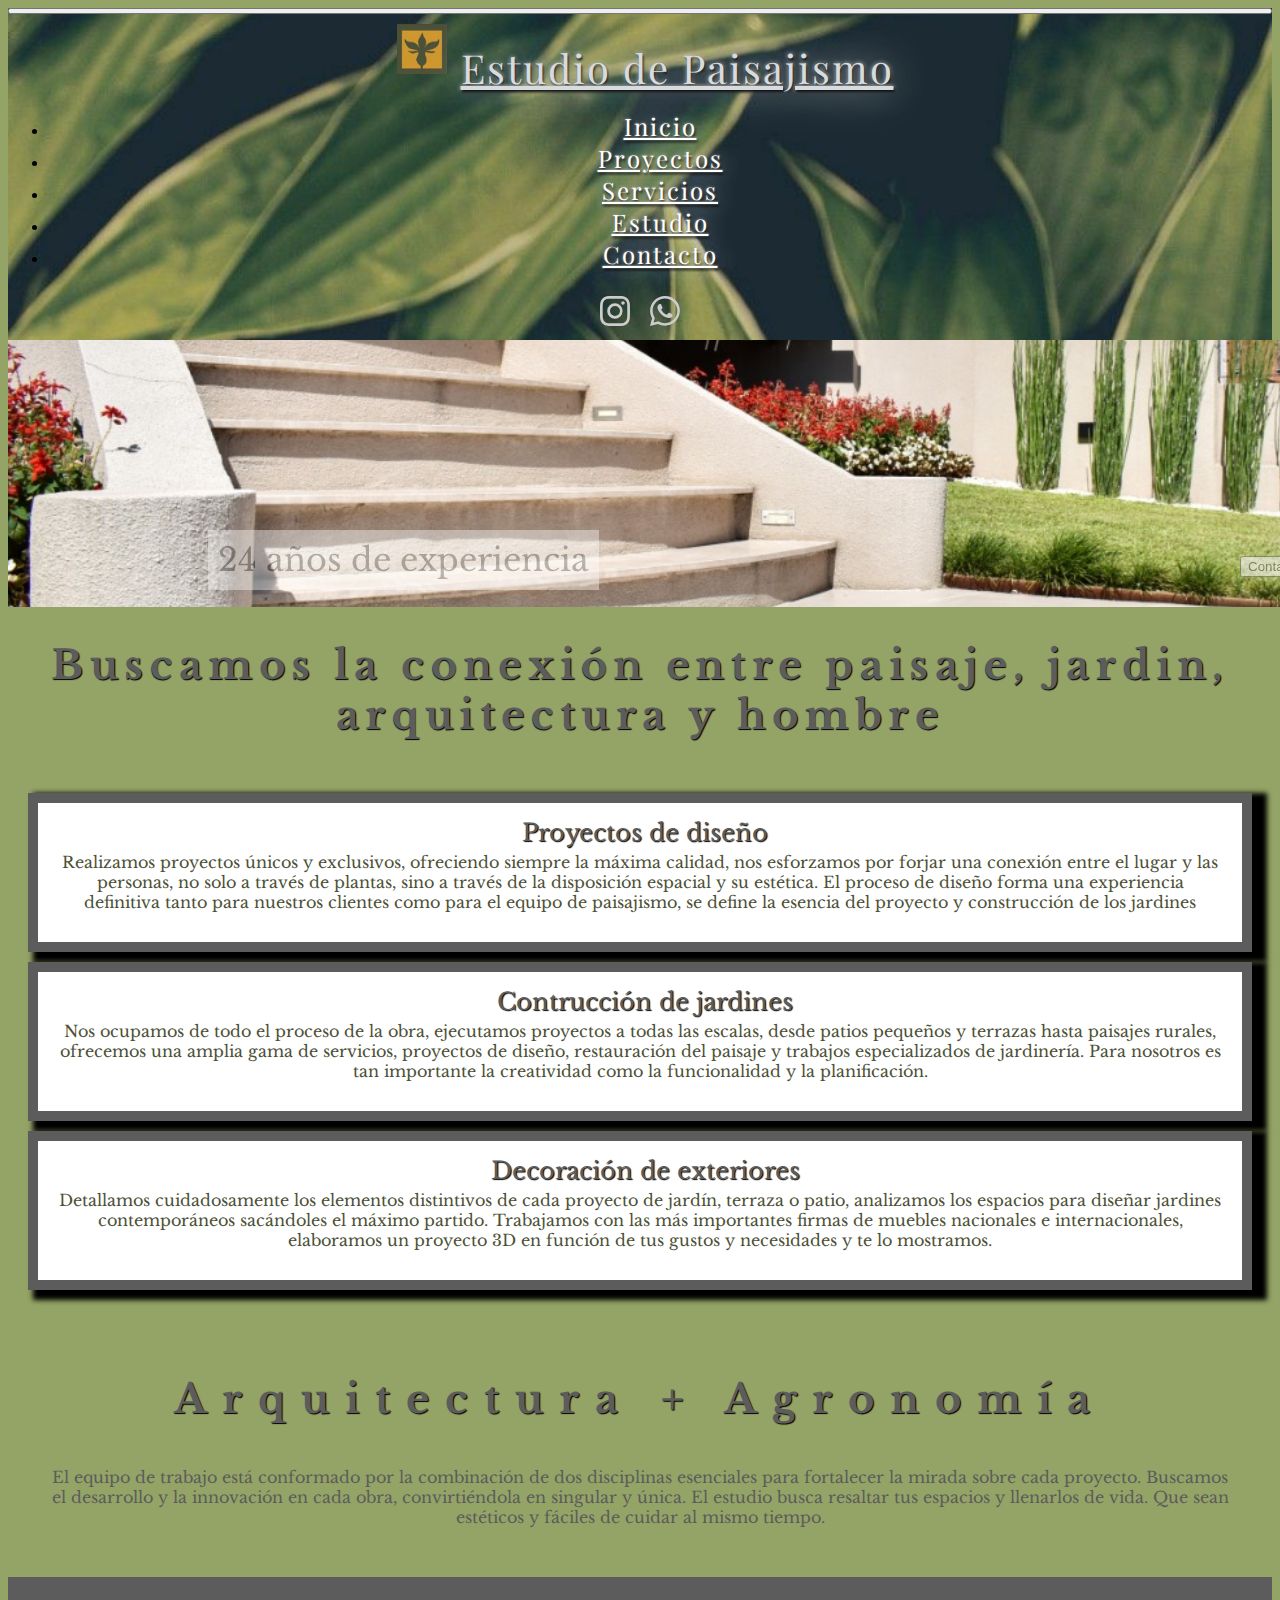
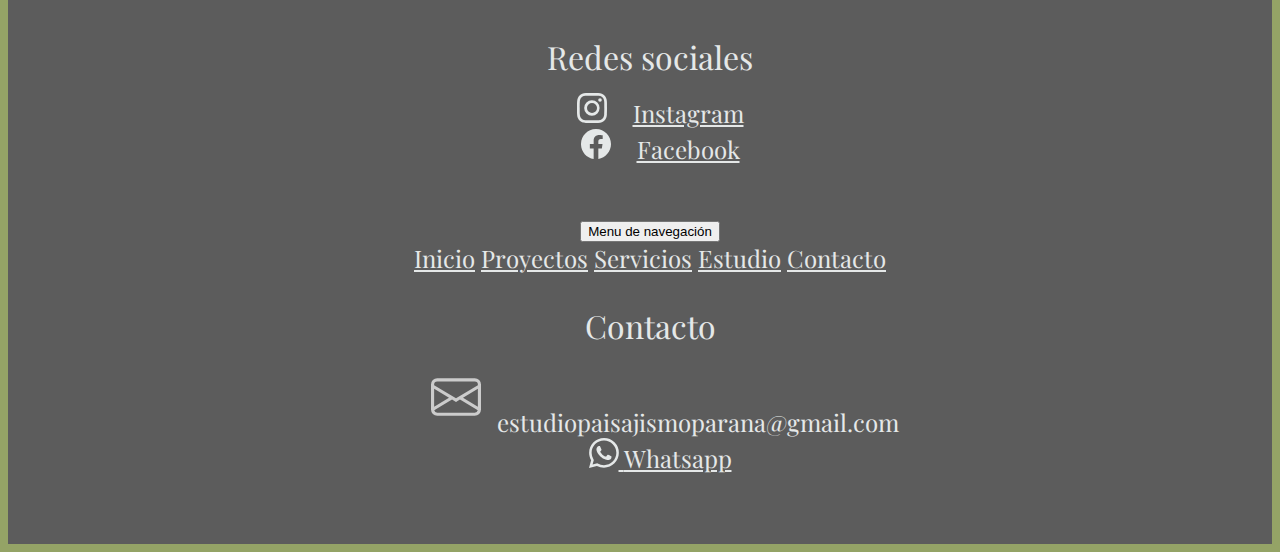
==== commit 6f99286a: "Aplicando SEO, primera parte" ====
--- a/index.html
+++ b/index.html
@@ -129,7 +129,7 @@
   <div class="container-fluid px-0 piernas">
     <div class="d-flex flex-wrap">
         <div class="col final piernas">
-          <h2>Arquitectura + Agronomia</h2>
+          <h2>Arquitectura + Agronomía</h2>
             <p>
               El equipo de trabajo está conformado por la combinación de dos disciplinas esenciales para fortalecer la
               mirada sobre cada proyecto. Buscamos el desarrollo y la innovación en cada obra, convirtiéndola en singular y
--- a/scss/style.css
+++ b/scss/style.css
@@ -1,306 +1,521 @@
 @import url("https://fonts.googleapis.com/css2?family=Playfair+Display:ital,wght@0,600;0,900;1,700&display=swap");
+/* ----------------------------------------------
+ * Generated by Animista on 2021-7-6 13:14:2
+ * Licensed under FreeBSD License.
+ * See http://animista.net/license for more info. 
+ * w: http://animista.net, t: @cssanimista
+ * ---------------------------------------------- */
+/**
+ * ----------------------------------------
+ * animation slide-in-tl
+ * ----------------------------------------
+ */
+@-webkit-keyframes slide-in-tl {
+  0% {
+    -webkit-transform: translateY(-1000px) translateX(-1000px);
+    transform: translateY(-1000px) translateX(-1000px);
+    opacity: 0;
+  }
+  100% {
+    -webkit-transform: translateY(0) translateX(0);
+    transform: translateY(0) translateX(0);
+    opacity: 1;
+  }
+}
+
+@keyframes slide-in-tl {
+  0% {
+    -webkit-transform: translateY(-1000px) translateX(-1000px);
+    transform: translateY(-1000px) translateX(-1000px);
+    opacity: 0;
+  }
+  100% {
+    -webkit-transform: translateY(0) translateX(0);
+    transform: translateY(0) translateX(0);
+    opacity: 1;
+  }
+}
+
 /*Media query*/
-/*
-@media (max-width: 700px){
-    .alma {
-        display: flex;
-        flex-direction: column;
-      }
-      #navbar{
-          display: flex;
-          flex-direction: column;
-          .navbar-nav {
-              display: flex;
-              flex-direction: column;
-              align-items: center;
-          }
-          .navbar-collapse {
-              a {
-                  display: flex;
-                  flex-direction: column;
-                  align-items: center;
-                  img {
-                      margin-left: 0;
-                      margin-top: 10px;
-                  }
-              }
-          }
-      }
-      .body{
-        display: flex;
-        flex-direction: row;
-        background-image: url(../img/fondo.jpg);
-        
-      }
-      .tresColumnas{
-        display: flex;
-        flex-direction: column;
-        background-color: #97b557;
-      }
-      .footer {
-        display: flex;
-        flex-direction: column;
-        align-items: center;
-        background-color: #132408;
-        background-image: none;
-      }
-      .footer-columna {
-          display: flex;
-          flex-direction: column;
-          h4 {
-              font-size: 1.5rem;
-          }
-          label {
-              font-size: 1rem;
-          }
-          li {
-              font-size: 1rem;
-          }
-          &:hover {
-              color: #ccc;
-          }
-      }
-      .foot {
-        display: flex;
-        flex-direction: column;
-        justify-content: space-around;
-        align-items: center;
-      }
-      .obras {
-          display: flex;
-          flex-direction: column;
-          .foto img{
-              width: 100%;
-          }
-      }
-      .servicios {
-          display: flex;
-          flex-direction: column;
-          text-align: center;
-      }
-      .servicios__metodologia {
-          display: flex;
-          flex-direction: column;
-          background-color: #ddffbc;
-      }
-      .carrusel {
-          display: flex;
-          flex-direction: column;
-          align-items: center;
-      }
-      .carousel-item{
-          width: auto;
-      }
-      .nosotros {
-          display: flex;
-          flex-direction: column;
-      }
-      .nosotros__idiologia {
-          display: flex;
-          flex-direction: column;
-      }
-  }
-  @media (max-width: 768px){
-    .alma {
-      display: flex;
-      flex-direction: column;
-    }
-    #navbar{
-        display: flex;
-        flex-direction: column;
-        .navbar-nav {
-            display: flex;
-            flex-direction: column;
-            align-items: center;
-        }
-        .navbar-collapse {
-            a {
-                display: flex;
-                flex-direction: column;
-                align-items: center;
-                img {
-                    margin-left: 0;
-                    margin-top: 10px;
-                }
-            }
-        }
-    }
-    .body{
-      display: flex;
-      flex-direction: row;
-      background-image: url(../img/fondo.jpg);
-      
-    }
-    .tresColumnas{
-      display: flex;
-      flex-direction: column;
-      background-color: #97b557;
-    }
-    .footer {
-      display: flex;
-      flex-direction: column;
-      align-items: center;
-      background-image: url(../img/fondo.jpg);
-      background-size: auto;
-    }
-    .footer-columna {
-        display: flex;
-        flex-direction: column;
-        h4 {
-            font-size: 1.5rem;
-        }
-        label {
-            font-size: 1rem;
-        }
-        li {
-            font-size: 1rem;
-        }
-        &:hover {
-            color: #ccc;
-        }
-    }
-    .foot {
-      display: flex;
-      flex-direction: column;
-      justify-content: space-around;
-      align-items: center;
-    }
-    .obras {
-        display: flex;
-        flex-direction: column;
-        .foto img{
-            width: 100%;
-        }
-    }
-    .servicios {
-        display: flex;
-        flex-direction: column;
-        text-align: center;
-    }
-    .servicios__metodologia {
-        display: flex;
-        flex-direction: column;
-        background-color: #ddffbc;
-    }
-    .carrusel {
-        display: flex;
-        flex-direction: column;
-        align-items: center;
-    }
-    .carousel-item{
-        width: auto;
-    }
-    .nosotros {
-        display: flex;
-        flex-direction: column;
-    }
-    .nosotros__idiologia {
-        display: flex;
-        flex-direction: column;
-    }
-  }
-   @media (max-width: 1050px){
-    .alma {
-        display: flex;
-        flex-direction: column;
-      }
-      #navbar{
-          display: flex;
-          flex-direction: column;
-          .navbar-nav {
-              display: flex;
-              flex-direction: column;
-              align-items: center;
-          }
-          .navbar-collapse {
-              a {
-                  display: flex;
-                  flex-direction: column;
-                  align-items: center;
-                  img {
-                      margin-left: 0;
-                      margin-top: 10px;
-                  }
-              }
-          }
-      }
-      .body{
-        display: flex;
-        flex-direction: row;
-        background-image: url(../img/fondo.jpg);
-        
-      }
-      .tresColumnas{
-        display: flex;
-        flex-direction: column;
-        background-color: #97b557;
-      }
-      .footer {
-        display: flex;
-        flex-direction: column;
-        align-items: center;
-        background-image: url(../img/fondo.jpg);
-      }
-      .footer-columna {
-          display: flex;
-          flex-direction: column;
-          h4 {
-              font-size: 1.5rem;
-          }
-          label {
-              font-size: 1rem;
-          }
-          li {
-              font-size: 1rem;
-          }
-          &:hover {
-              color: #ccc;
-          }
-      }
-      .foot {
-        display: flex;
-        flex-direction: column;
-        justify-content: space-around;
-        align-items: center;
-      }
-      .obras {
-          display: flex;
-          flex-direction: column;
-          .foto img{
-              width: 100%;
-          }
-      }
-      .servicios {
-          display: flex;
-          flex-direction: column;
-          text-align: center;
-      }
-      .servicios__metodologia {
-          display: flex;
-          flex-direction: column;
-          background-color: #ddffbc;
-      }
-      .servicio__metodologia--color {
-        width: 100%;
-      }
-      .carrusel {
-          display: none;
-          
-      }
-      .contact {
-          display: flex;
-          flex-direction: column;
-          margin: 5px;
-      }
-      .nosotros {
-          display: flex;
-          flex-direction: column;
-      }
-      .nosotros__idiologia {
-          display: flex;
-          flex-direction: column;
-      }
-  }*/
+/* Extra small devices (phones, 600px and down) */
+@media only screen and (max-width: 600px) {
+  /*max-width: 500px;*/
+  body {
+    max-width: 100%;
+  }
+}
+
+/* Small devices (portrait tablets and large phones, 600px and up) */
+/* Medium devices (landscape tablets, 768px and up) */
+/* Large devices (laptops/desktops, 992px and up) */
+/* Extra large devices (large laptops and desktops, 1200px and up) */
+@media only screen and (min-width: 1200px) {
+  #name {
+    font-family: "Playfair Display", serif;
+    text-shadow: 1px 2px 3px black, 0 0 1em #CCD1D1, 0 0 0.1em #CCD1D1;
+    color: #D7DBDD;
+    font-size: 2.5rem;
+    letter-spacing: 2px;
+  }
+  .letras {
+    font-family: "Playfair Display", serif;
+    letter-spacing: 2px;
+    text-shadow: 1px 2px 3px black, 0 0 1em #CCD1D1, 0 0 0.1em #CCD1D1;
+    color: #fff;
+    font-size: 1.5rem;
+  }
+  .letras:hover {
+    color: #E5E8E8;
+  }
+  #navbar {
+    background-image: url("../img/fondo.jpg");
+    background-size: contain;
+  }
+  #logo {
+    margin: 10px;
+    margin-left: 40px;
+  }
+  .ico {
+    color: #ccc;
+    padding: 5px;
+    margin: 5px;
+  }
+  .ico:hover {
+    color: #ccc;
+  }
+  .icons {
+    /*@include row;*/
+    -webkit-box-pack: center;
+        -ms-flex-pack: center;
+            justify-content: center;
+  }
+  .footer {
+    background-color: #5c5c5c;
+    padding: 40px;
+    background-size: contain;
+    background-position: 50% bottom;
+    color: #fff;
+    display: -webkit-box;
+    display: -ms-flexbox;
+    display: flex;
+    -webkit-box-orient: horizontal;
+    -webkit-box-direction: normal;
+        -ms-flex-direction: row;
+            flex-direction: row;
+    -ms-flex-pack: distribute;
+        justify-content: space-around;
+    -webkit-box-align: center;
+        -ms-flex-align: center;
+            align-items: center;
+    font-size: 1.5rem;
+    font-family: "Playfair Display", serif;
+    border-top: #5c5c5c solid;
+  }
+  .footer-columna {
+    margin-left: 20px;
+    padding: 15px;
+    text-align: center;
+  }
+  .footer-columna a:hover {
+    color: #94a366;
+  }
+  .footer-columna-size {
+    font-size: 2rem;
+  }
+  /*Modificaciones index*/
+  .fotoFondo {
+    background-image: url(../img/proyecto25.jpg);
+    background-size: cover;
+    background-repeat: no-repeat;
+    background-position: center;
+    width: auto;
+    display: block;
+    font-size: 2rem;
+    font-family: "Libre Baskerville", serif;
+    padding-top: 500px;
+    padding-bottom: 20px;
+    display: -webkit-box;
+    display: -ms-flexbox;
+    display: flex;
+    -webkit-box-orient: vertical;
+    -webkit-box-direction: normal;
+        -ms-flex-direction: column;
+            flex-direction: column;
+    -webkit-box-align: center;
+        -ms-flex-align: center;
+            align-items: center;
+  }
+  .fotoFondo label {
+    margin-top: 200px;
+    margin-bottom: 50px;
+    padding: 10px;
+    font-family: "Libre Baskerville", serif;
+    font-size: 3rem;
+    color: #5c5c5c;
+    background-color: #fff;
+    opacity: 0.6;
+    -webkit-animation-duration: 2s;
+            animation-duration: 2s;
+    -webkit-animation-name: aparecer;
+            animation-name: aparecer;
+  }
+  .fotoFondo button {
+    color: #5c5c5c;
+    opacity: 0.6;
+  }
+  .fotoFondo button:hover {
+    color: #000;
+    background-color: #fff;
+    opacity: 1;
+  }
+  @-webkit-keyframes aparecer {
+    0% {
+      opacity: 0;
+    }
+    100% {
+      opacity: 1;
+    }
+  }
+  @keyframes aparecer {
+    0% {
+      opacity: 0;
+    }
+    100% {
+      opacity: 1;
+    }
+  }
+  .title {
+    margin: 20px;
+    text-align: center;
+    font-family: "Libre Baskerville", serif;
+    color: #5c5c5c;
+    text-shadow: 1px 1px 2px black;
+  }
+  .slide-in-tl-1 {
+    -webkit-animation: slide-in-tl 0.5s cubic-bezier(0.25, 0.46, 0.45, 0.94) 0.5s both;
+    animation: slide-in-tl 0.5s cubic-bezier(0.25, 0.46, 0.45, 0.94) 0.5s both;
+  }
+  .slide-in-tl-2 {
+    -webkit-animation: slide-in-tl 0.5s cubic-bezier(0.25, 0.46, 0.45, 0.94) 1s both;
+    animation: slide-in-tl 0.5s cubic-bezier(0.25, 0.46, 0.45, 0.94) 1s both;
+  }
+  .slide-in-tl {
+    -webkit-animation: slide-in-tl 0.5s cubic-bezier(0.25, 0.46, 0.45, 0.94) 1.5s both;
+    animation: slide-in-tl 0.5s cubic-bezier(0.25, 0.46, 0.45, 0.94) 1.5s both;
+  }
+  .torso label {
+    padding-top: 15px;
+    padding-left: 10px;
+    padding-bottom: 10px;
+    font-family: "Libre Baskerville", serif;
+    color: #5c5c5c;
+    font-size: 1.5rem;
+    text-shadow: 1px 1px 2px black;
+  }
+  .carteles {
+    display: -webkit-box;
+    display: -ms-flexbox;
+    display: flex;
+    -webkit-box-orient: horizontal;
+    -webkit-box-direction: normal;
+        -ms-flex-direction: row;
+            flex-direction: row;
+    max-width: -webkit-fit-content;
+    max-width: -moz-fit-content;
+    max-width: fit-content;
+  }
+  .tresColumnas {
+    font-family: "Bitter", serif;
+    display: -webkit-box;
+    display: -ms-flexbox;
+    display: flex;
+    -webkit-box-orient: horizontal;
+    -webkit-box-direction: normal;
+        -ms-flex-direction: row;
+            flex-direction: row;
+    margin-top: 50px;
+  }
+  .columna {
+    margin-left: 20px;
+    margin-right: 40px;
+    padding: 15px;
+    text-align: center;
+    background-color: #fff;
+    -webkit-box-shadow: 10px 5px 5px 5px black;
+            box-shadow: 10px 5px 5px 5px black;
+    border: solid #5c5c5c 10px;
+  }
+  .final {
+    font-family: "Libre Baskerville", serif;
+    color: #5c5c5c;
+    margin-top: 30px;
+    text-shadow: 1px 1px 2px black;
+    display: -webkit-box;
+    display: -ms-flexbox;
+    display: flex;
+    -webkit-box-orient: vertical;
+    -webkit-box-direction: normal;
+        -ms-flex-direction: column;
+            flex-direction: column;
+    -webkit-box-pack: justify;
+        -ms-flex-pack: justify;
+            justify-content: space-between;
+    -webkit-box-align: center;
+        -ms-flex-align: center;
+            align-items: center;
+    margin-left: 25px;
+    margin-right: 25px;
+    margin-bottom: 25px;
+  }
+  .final p {
+    text-shadow: none;
+    text-align: center;
+    color: #5c5c5c;
+  }
+  /*proyect*/
+  .frase {
+    font-family: "Libre Baskerville", serif;
+    padding: 50px;
+    font-family: "Libre Baskerville", serif;
+    letter-spacing: 5px;
+    color: #ccc;
+    text-shadow: 1px 1px 2px black;
+  }
+  .frase h3 {
+    text-align: center;
+  }
+  .obras {
+    display: -ms-grid;
+    display: grid;
+    -webkit-box-pack: center;
+        -ms-flex-pack: center;
+            justify-content: center;
+    -ms-grid-columns: 1fr 1fr 1fr 1fr 1fr;
+        grid-template-columns: 1fr 1fr 1fr 1fr 1fr;
+    -ms-grid-rows: 1fr 1fr;
+        grid-template-rows: 1fr 1fr;
+    gap: 15px 10px;
+    grid-auto-flow: row;
+        grid-template-areas: "foto1 foto2 foto3 foto4 foto5"+ "foto6 foto7 foto8 foto9 foto10";
+  }
+  .foto1 {
+    -ms-grid-row: 1;
+    -ms-grid-column: 1;
+    grid-area: foto1;
+  }
+  .foto2 {
+    -ms-grid-row: 2;
+    -ms-grid-column: 1;
+    grid-area: foto2;
+  }
+  .foto3 {
+    -ms-grid-row: 3;
+    -ms-grid-column: 1;
+    grid-area: foto3;
+  }
+  .foto4 {
+    -ms-grid-row: 4;
+    -ms-grid-column: 1;
+    grid-area: foto4;
+  }
+  .foto5 {
+    -ms-grid-row: 5;
+    -ms-grid-column: 1;
+    grid-area: foto5;
+  }
+  .foto6 {
+    -ms-grid-row: 6;
+    -ms-grid-column: 1;
+    grid-area: foto6;
+  }
+  .foto7 {
+    -ms-grid-row: 7;
+    -ms-grid-column: 1;
+    grid-area: foto7;
+  }
+  .foto8 {
+    -ms-grid-row: 8;
+    -ms-grid-column: 1;
+    grid-area: foto8;
+  }
+  .foto9 {
+    -ms-grid-row: 9;
+    -ms-grid-column: 1;
+    grid-area: foto9;
+  }
+  .foto10 {
+    -ms-grid-row: 10;
+    -ms-grid-column: 1;
+    grid-area: foto10;
+  }
+  .foto img {
+    width: 250px;
+    height: 250px;
+    border: solid #5c5c5c;
+  }
+  /*Servicios*/
+  .servicios {
+    display: -webkit-box;
+    display: -ms-flexbox;
+    display: flex;
+    -webkit-box-orient: vertical;
+    -webkit-box-direction: normal;
+        -ms-flex-direction: column;
+            flex-direction: column;
+  }
+  .servicios__titulo {
+    padding: 10px;
+    margin-left: 25px;
+    margin-top: 50px;
+    font-family: "Libre Baskerville", serif;
+    font-size: 2.5rem;
+    text-align: center;
+    color: #5c5c5c;
+    text-shadow: 1px 1px 1px black;
+  }
+  .servicios__metodologia {
+    font-family: "Bitter", serif;
+    margin-top: 30px;
+    display: -webkit-box;
+    display: -ms-flexbox;
+    display: flex;
+    -webkit-box-orient: horizontal;
+    -webkit-box-direction: normal;
+        -ms-flex-direction: row;
+            flex-direction: row;
+    text-align: center;
+    -ms-flex-pack: distribute;
+        justify-content: space-around;
+    -webkit-box-align: center;
+        -ms-flex-align: center;
+            align-items: center;
+  }
+  .servicio__metodologia--color {
+    padding: 10px;
+    margin: 25px;
+    text-align: center;
+    background-color: #fff;
+    -webkit-box-shadow: 5px 3px 3px #000;
+            box-shadow: 5px 3px 3px #000;
+    border: solid #5c5c5c 5px;
+  }
+  .carrusel {
+    display: -webkit-box;
+    display: -ms-flexbox;
+    display: flex;
+    -webkit-box-orient: vertical;
+    -webkit-box-direction: normal;
+        -ms-flex-direction: column;
+            flex-direction: column;
+    -webkit-box-align: center;
+        -ms-flex-align: center;
+            align-items: center;
+    padding: 10px;
+  }
+  /*Contacto*/
+  .contact {
+    display: -webkit-box;
+    display: -ms-flexbox;
+    display: flex;
+    -webkit-box-orient: vertical;
+    -webkit-box-direction: normal;
+        -ms-flex-direction: column;
+            flex-direction: column;
+    -webkit-box-align: center;
+        -ms-flex-align: center;
+            align-items: center;
+    background-image: url(../img/fondo2.jpg);
+    background-size: contain;
+    background-position: center;
+    padding-top: 50px;
+  }
+  .contact__title {
+    color: #fff;
+    font-family: "Libre Baskerville", serif;
+    text-shadow: 1px 2px 3px black, 0 0 1em #CCD1D1, 0 0 0.1em #CCD1D1;
+  }
+  .contact__cuadro {
+    color: #5c5c5c;
+    margin: 50px;
+    padding: 20px;
+    background-color: #feffde;
+    border: solid black 1px;
+    -webkit-box-shadow: 10px 5px 5px black;
+            box-shadow: 10px 5px 5px black;
+  }
+  .contact__formulario {
+    display: -webkit-box;
+    display: -ms-flexbox;
+    display: flex;
+    -webkit-box-orient: vertical;
+    -webkit-box-direction: normal;
+        -ms-flex-direction: column;
+            flex-direction: column;
+    width: 500px;
+  }
+  .contac__formulario--space {
+    padding: 5px;
+    margin: 5px;
+  }
+  .contact__formulario--position {
+    font-family: "Libre Baskerville", serif;
+    margin: 5px;
+    padding: 5px;
+  }
+  /*----Estudio-----*/
+  .nosotros {
+    display: -webkit-box;
+    display: -ms-flexbox;
+    display: flex;
+    -webkit-box-orient: vertical;
+    -webkit-box-direction: normal;
+        -ms-flex-direction: column;
+            flex-direction: column;
+    margin: 50px;
+    font-family: "Libre Baskerville", serif;
+  }
+  .nosotros__main {
+    /*background-color: #feffde;*/
+    padding: 5px;
+  }
+  .nosotros__main h2 {
+    font-family: "Libre Baskerville", serif;
+    font-size: 2.5rem;
+    text-align: center;
+    color: #5c5c5c;
+    text-shadow: 1px 1px 1px black;
+  }
+  .nosotros__main p {
+    color: #5c5c5c;
+    font-size: 1rem;
+    font-family: "Libre Baskerville", serif;
+    text-align: justify;
+  }
+  .nosotros__idiologia {
+    display: -webkit-box;
+    display: -ms-flexbox;
+    display: flex;
+    -webkit-box-orient: horizontal;
+    -webkit-box-direction: normal;
+        -ms-flex-direction: row;
+            flex-direction: row;
+    text-align: center;
+  }
+  .nosotros__idiologia--tipo {
+    border: solid #feffde 5px;
+    margin: 20px;
+    padding: 10px;
+    background-color: #ddffbc;
+    font-family: "Bitter", serif;
+    text-align: center;
+    background-color: #fff;
+    -webkit-box-shadow: 10px 5px 5px 5px black;
+            box-shadow: 10px 5px 5px 5px black;
+    border: solid #5c5c5c 10px;
+  }
+}
+
 /* ----------------------------------------------
  * Generated by Animista on 2021-7-6 13:14:2
  * Licensed under FreeBSD License.
@@ -881,4 +1096,471 @@
           box-shadow: 10px 5px 5px 5px black;
   border: solid #5c5c5c 10px;
 }
+
+@media screen and (min-width: 1200px) {
+  #name {
+    font-family: "Playfair Display", serif;
+    text-shadow: 1px 2px 3px black, 0 0 1em #CCD1D1, 0 0 0.1em #CCD1D1;
+    color: #D7DBDD;
+    font-size: 2.5rem;
+    letter-spacing: 2px;
+  }
+  .letras {
+    font-family: "Playfair Display", serif;
+    letter-spacing: 2px;
+    text-shadow: 1px 2px 3px black, 0 0 1em #CCD1D1, 0 0 0.1em #CCD1D1;
+    color: #fff;
+    font-size: 1.5rem;
+  }
+  .letras:hover {
+    color: #E5E8E8;
+  }
+  #navbar {
+    background-image: url("../img/fondo.jpg");
+    background-size: contain;
+  }
+  #logo {
+    margin: 10px;
+    margin-left: 40px;
+  }
+  .ico {
+    color: #ccc;
+    padding: 5px;
+    margin: 5px;
+  }
+  .ico:hover {
+    color: #ccc;
+  }
+  .icons {
+    /*@include row;*/
+    -webkit-box-pack: center;
+        -ms-flex-pack: center;
+            justify-content: center;
+  }
+  .footer {
+    background-color: #5c5c5c;
+    padding: 40px;
+    background-size: contain;
+    background-position: 50% bottom;
+    color: #fff;
+    display: -webkit-box;
+    display: -ms-flexbox;
+    display: flex;
+    -webkit-box-orient: horizontal;
+    -webkit-box-direction: normal;
+        -ms-flex-direction: row;
+            flex-direction: row;
+    -ms-flex-pack: distribute;
+        justify-content: space-around;
+    -webkit-box-align: center;
+        -ms-flex-align: center;
+            align-items: center;
+    font-size: 1.5rem;
+    font-family: "Playfair Display", serif;
+    border-top: #5c5c5c solid;
+  }
+  .footer-columna {
+    margin-left: 20px;
+    padding: 15px;
+    text-align: center;
+  }
+  .footer-columna a:hover {
+    color: #94a366;
+  }
+  .footer-columna-size {
+    font-size: 2rem;
+  }
+  /*Modificaciones index*/
+  .fotoFondo {
+    background-image: url(../img/proyecto25.jpg);
+    background-size: cover;
+    background-repeat: no-repeat;
+    background-position: center;
+    width: auto;
+    display: block;
+    font-size: 2rem;
+    font-family: "Libre Baskerville", serif;
+    padding-top: 500px;
+    padding-bottom: 20px;
+    display: -webkit-box;
+    display: -ms-flexbox;
+    display: flex;
+    -webkit-box-orient: vertical;
+    -webkit-box-direction: normal;
+        -ms-flex-direction: column;
+            flex-direction: column;
+    -webkit-box-align: center;
+        -ms-flex-align: center;
+            align-items: center;
+  }
+  .fotoFondo label {
+    margin-top: 200px;
+    margin-bottom: 50px;
+    padding: 10px;
+    font-family: "Libre Baskerville", serif;
+    font-size: 3rem;
+    color: #5c5c5c;
+    background-color: #fff;
+    opacity: 0.6;
+    -webkit-animation-duration: 2s;
+            animation-duration: 2s;
+    -webkit-animation-name: aparecer;
+            animation-name: aparecer;
+  }
+  .fotoFondo button {
+    color: #5c5c5c;
+    opacity: 0.6;
+  }
+  .fotoFondo button:hover {
+    color: #000;
+    background-color: #fff;
+    opacity: 1;
+  }
+  @-webkit-keyframes aparecer {
+    0% {
+      opacity: 0;
+    }
+    100% {
+      opacity: 1;
+    }
+  }
+  @keyframes aparecer {
+    0% {
+      opacity: 0;
+    }
+    100% {
+      opacity: 1;
+    }
+  }
+  .title {
+    margin: 20px;
+    text-align: center;
+    font-family: "Libre Baskerville", serif;
+    color: #5c5c5c;
+    text-shadow: 1px 1px 2px black;
+  }
+  .slide-in-tl-1 {
+    -webkit-animation: slide-in-tl 0.5s cubic-bezier(0.25, 0.46, 0.45, 0.94) 0.5s both;
+    animation: slide-in-tl 0.5s cubic-bezier(0.25, 0.46, 0.45, 0.94) 0.5s both;
+  }
+  .slide-in-tl-2 {
+    -webkit-animation: slide-in-tl 0.5s cubic-bezier(0.25, 0.46, 0.45, 0.94) 1s both;
+    animation: slide-in-tl 0.5s cubic-bezier(0.25, 0.46, 0.45, 0.94) 1s both;
+  }
+  .slide-in-tl {
+    -webkit-animation: slide-in-tl 0.5s cubic-bezier(0.25, 0.46, 0.45, 0.94) 1.5s both;
+    animation: slide-in-tl 0.5s cubic-bezier(0.25, 0.46, 0.45, 0.94) 1.5s both;
+  }
+  .torso label {
+    padding-top: 15px;
+    padding-left: 10px;
+    padding-bottom: 10px;
+    font-family: "Libre Baskerville", serif;
+    color: #5c5c5c;
+    font-size: 1.5rem;
+    text-shadow: 1px 1px 2px black;
+  }
+  .carteles {
+    display: -webkit-box;
+    display: -ms-flexbox;
+    display: flex;
+    -webkit-box-orient: horizontal;
+    -webkit-box-direction: normal;
+        -ms-flex-direction: row;
+            flex-direction: row;
+    max-width: -webkit-fit-content;
+    max-width: -moz-fit-content;
+    max-width: fit-content;
+  }
+  .tresColumnas {
+    font-family: "Bitter", serif;
+    display: -webkit-box;
+    display: -ms-flexbox;
+    display: flex;
+    -webkit-box-orient: horizontal;
+    -webkit-box-direction: normal;
+        -ms-flex-direction: row;
+            flex-direction: row;
+    margin-top: 50px;
+  }
+  .columna {
+    margin-left: 20px;
+    margin-right: 40px;
+    padding: 15px;
+    text-align: center;
+    background-color: #fff;
+    -webkit-box-shadow: 10px 5px 5px 5px black;
+            box-shadow: 10px 5px 5px 5px black;
+    border: solid #5c5c5c 10px;
+  }
+  .final {
+    font-family: "Libre Baskerville", serif;
+    color: #5c5c5c;
+    margin-top: 30px;
+    text-shadow: 1px 1px 2px black;
+    display: -webkit-box;
+    display: -ms-flexbox;
+    display: flex;
+    -webkit-box-orient: vertical;
+    -webkit-box-direction: normal;
+        -ms-flex-direction: column;
+            flex-direction: column;
+    -webkit-box-pack: justify;
+        -ms-flex-pack: justify;
+            justify-content: space-between;
+    -webkit-box-align: center;
+        -ms-flex-align: center;
+            align-items: center;
+    margin-left: 25px;
+    margin-right: 25px;
+    margin-bottom: 25px;
+  }
+  .final p {
+    text-shadow: none;
+    text-align: center;
+    color: #5c5c5c;
+  }
+  /*proyect*/
+  .frase {
+    font-family: "Libre Baskerville", serif;
+    padding: 50px;
+    font-family: "Libre Baskerville", serif;
+    letter-spacing: 5px;
+    color: #ccc;
+    text-shadow: 1px 1px 2px black;
+  }
+  .frase h3 {
+    text-align: center;
+  }
+  .obras {
+    display: -ms-grid;
+    display: grid;
+    -webkit-box-pack: center;
+        -ms-flex-pack: center;
+            justify-content: center;
+    -ms-grid-columns: 1fr 1fr 1fr 1fr 1fr;
+        grid-template-columns: 1fr 1fr 1fr 1fr 1fr;
+    -ms-grid-rows: 1fr 1fr;
+        grid-template-rows: 1fr 1fr;
+    gap: 15px 10px;
+    grid-auto-flow: row;
+        grid-template-areas: "foto1 foto2 foto3 foto4 foto5"+ "foto6 foto7 foto8 foto9 foto10";
+  }
+  .foto1 {
+    -ms-grid-row: 1;
+    -ms-grid-column: 1;
+    grid-area: foto1;
+  }
+  .foto2 {
+    -ms-grid-row: 1;
+    -ms-grid-column: 2;
+    grid-area: foto2;
+  }
+  .foto3 {
+    -ms-grid-row: 1;
+    -ms-grid-column: 3;
+    grid-area: foto3;
+  }
+  .foto4 {
+    -ms-grid-row: 1;
+    -ms-grid-column: 4;
+    grid-area: foto4;
+  }
+  .foto5 {
+    -ms-grid-row: 1;
+    -ms-grid-column: 5;
+    grid-area: foto5;
+  }
+  .foto6 {
+    -ms-grid-row: 2;
+    -ms-grid-column: 1;
+    grid-area: foto6;
+  }
+  .foto7 {
+    -ms-grid-row: 2;
+    -ms-grid-column: 2;
+    grid-area: foto7;
+  }
+  .foto8 {
+    -ms-grid-row: 2;
+    -ms-grid-column: 3;
+    grid-area: foto8;
+  }
+  .foto9 {
+    -ms-grid-row: 2;
+    -ms-grid-column: 4;
+    grid-area: foto9;
+  }
+  .foto10 {
+    -ms-grid-row: 2;
+    -ms-grid-column: 5;
+    grid-area: foto10;
+  }
+  .foto img {
+    width: 250px;
+    height: 250px;
+    border: solid #5c5c5c;
+  }
+  /*Servicios*/
+  .servicios {
+    display: -webkit-box;
+    display: -ms-flexbox;
+    display: flex;
+    -webkit-box-orient: vertical;
+    -webkit-box-direction: normal;
+        -ms-flex-direction: column;
+            flex-direction: column;
+  }
+  .servicios__titulo {
+    padding: 10px;
+    margin-left: 25px;
+    margin-top: 50px;
+    font-family: "Libre Baskerville", serif;
+    font-size: 2.5rem;
+    text-align: center;
+    color: #5c5c5c;
+    text-shadow: 1px 1px 1px black;
+  }
+  .servicios__metodologia {
+    font-family: "Bitter", serif;
+    margin-top: 30px;
+    display: -webkit-box;
+    display: -ms-flexbox;
+    display: flex;
+    -webkit-box-orient: horizontal;
+    -webkit-box-direction: normal;
+        -ms-flex-direction: row;
+            flex-direction: row;
+    text-align: center;
+    -ms-flex-pack: distribute;
+        justify-content: space-around;
+    -webkit-box-align: center;
+        -ms-flex-align: center;
+            align-items: center;
+  }
+  .servicio__metodologia--color {
+    padding: 10px;
+    margin: 25px;
+    text-align: center;
+    background-color: #fff;
+    -webkit-box-shadow: 5px 3px 3px #000;
+            box-shadow: 5px 3px 3px #000;
+    border: solid #5c5c5c 5px;
+  }
+  .carrusel {
+    display: -webkit-box;
+    display: -ms-flexbox;
+    display: flex;
+    -webkit-box-orient: vertical;
+    -webkit-box-direction: normal;
+        -ms-flex-direction: column;
+            flex-direction: column;
+    -webkit-box-align: center;
+        -ms-flex-align: center;
+            align-items: center;
+    padding: 10px;
+  }
+  /*Contacto*/
+  .contact {
+    display: -webkit-box;
+    display: -ms-flexbox;
+    display: flex;
+    -webkit-box-orient: vertical;
+    -webkit-box-direction: normal;
+        -ms-flex-direction: column;
+            flex-direction: column;
+    -webkit-box-align: center;
+        -ms-flex-align: center;
+            align-items: center;
+    background-image: url(../img/fondo2.jpg);
+    background-size: contain;
+    background-position: center;
+    padding-top: 50px;
+  }
+  .contact__title {
+    color: #fff;
+    font-family: "Libre Baskerville", serif;
+    text-shadow: 1px 2px 3px black, 0 0 1em #CCD1D1, 0 0 0.1em #CCD1D1;
+  }
+  .contact__cuadro {
+    color: #5c5c5c;
+    margin: 50px;
+    padding: 20px;
+    background-color: #feffde;
+    border: solid black 1px;
+    -webkit-box-shadow: 10px 5px 5px black;
+            box-shadow: 10px 5px 5px black;
+  }
+  .contact__formulario {
+    display: -webkit-box;
+    display: -ms-flexbox;
+    display: flex;
+    -webkit-box-orient: vertical;
+    -webkit-box-direction: normal;
+        -ms-flex-direction: column;
+            flex-direction: column;
+    width: 500px;
+  }
+  .contac__formulario--space {
+    padding: 5px;
+    margin: 5px;
+  }
+  .contact__formulario--position {
+    font-family: "Libre Baskerville", serif;
+    margin: 5px;
+    padding: 5px;
+  }
+  /*----Estudio-----*/
+  .nosotros {
+    display: -webkit-box;
+    display: -ms-flexbox;
+    display: flex;
+    -webkit-box-orient: vertical;
+    -webkit-box-direction: normal;
+        -ms-flex-direction: column;
+            flex-direction: column;
+    margin: 50px;
+    font-family: "Libre Baskerville", serif;
+  }
+  .nosotros__main {
+    /*background-color: #feffde;*/
+    padding: 5px;
+  }
+  .nosotros__main h2 {
+    font-family: "Libre Baskerville", serif;
+    font-size: 2.5rem;
+    text-align: center;
+    color: #5c5c5c;
+    text-shadow: 1px 1px 1px black;
+  }
+  .nosotros__main p {
+    color: #5c5c5c;
+    font-size: 1rem;
+    font-family: "Libre Baskerville", serif;
+    text-align: justify;
+  }
+  .nosotros__idiologia {
+    display: -webkit-box;
+    display: -ms-flexbox;
+    display: flex;
+    -webkit-box-orient: horizontal;
+    -webkit-box-direction: normal;
+        -ms-flex-direction: row;
+            flex-direction: row;
+    text-align: center;
+  }
+  .nosotros__idiologia--tipo {
+    border: solid #feffde 5px;
+    margin: 20px;
+    padding: 10px;
+    background-color: #ddffbc;
+    font-family: "Bitter", serif;
+    text-align: center;
+    background-color: #fff;
+    -webkit-box-shadow: 10px 5px 5px 5px black;
+            box-shadow: 10px 5px 5px 5px black;
+    border: solid #5c5c5c 10px;
+  }
+}
 /*# sourceMappingURL=style.css.map */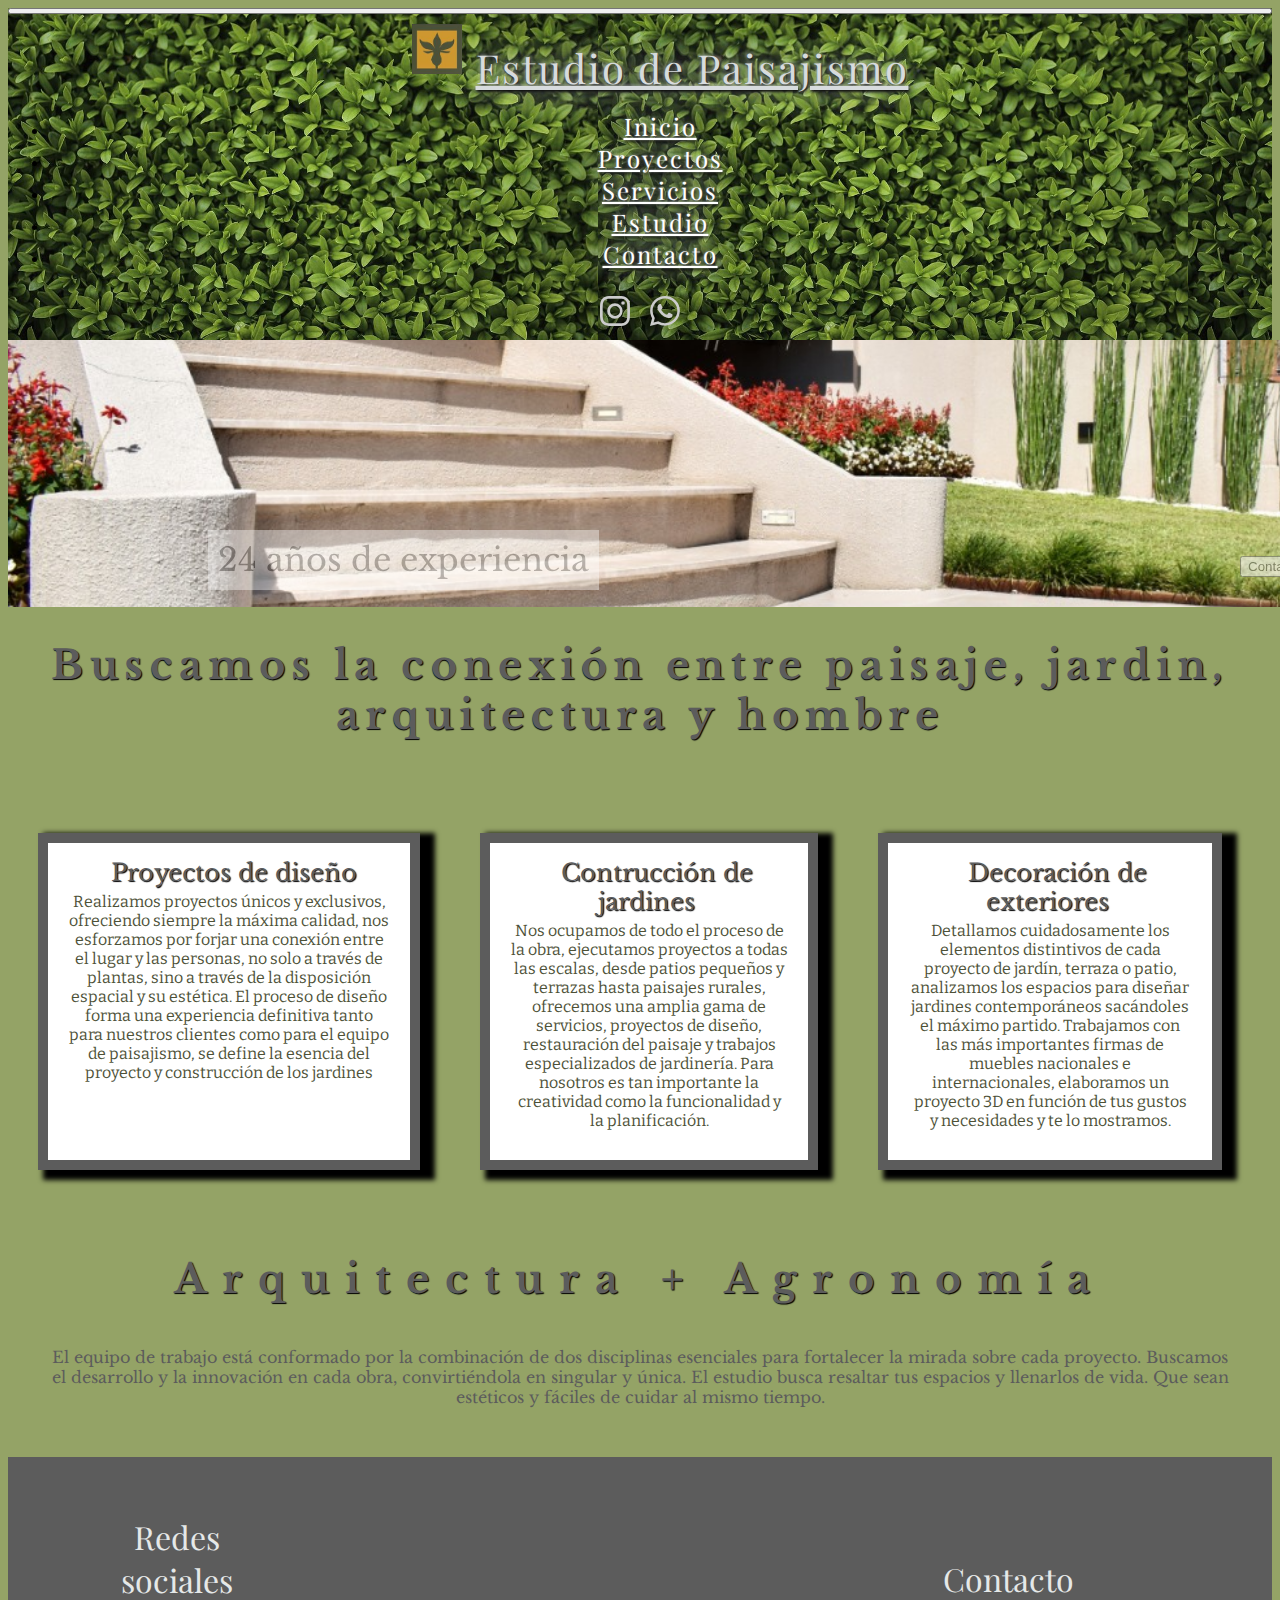
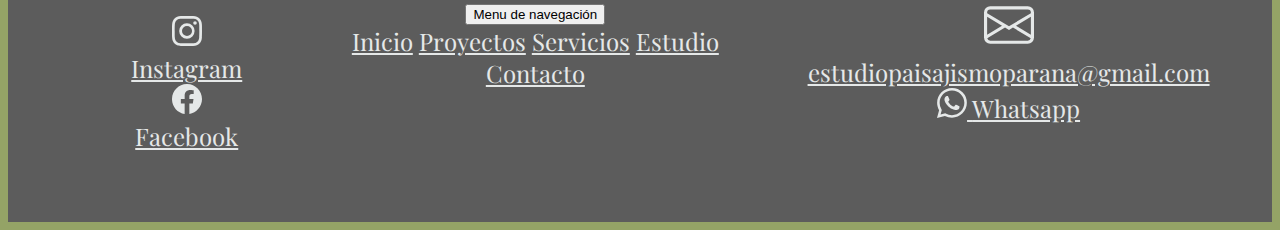
==== commit ef01dba1: "Ultimos cambios" ====
--- a/index.html
+++ b/index.html
@@ -178,14 +178,12 @@
             </div>
             <div class="footer-columna">
               <label class="footer-columna-size">Contacto</label>
-              <div class="footer-columna">
                 <div> 
-                  <svg xmlns="http://www.w3.org/2000/svg" width="50" height="50" fill="currentColor"
-                  class="bi bi-envelope ico" viewBox="0 0 16 16">
-                  <path
-                  d="M0 4a2 2 0 0 1 2-2h12a2 2 0 0 1 2 2v8a2 2 0 0 1-2 2H2a2 2 0 0 1-2-2V4zm2-1a1 1 0 0 0-1 1v.217l7 4.2 7-4.2V4a1 1 0 0 0-1-1H2zm13 2.383l-4.758 2.855L15 11.114v-5.73zm-.034 6.878L9.271 8.82 8 9.583 6.728 8.82l-5.694 3.44A1 1 0 0 0 2 13h12a1 1 0 0 0 .966-.739zM1 11.114l4.758-2.876L1 5.383v5.73z" />
-                  </svg>
-                  <label>estudiopaisajismoparana@gmail.com</label>
+                  <a href="mailto:estudiopaisajismoparana@gmail.com">
+                    <svg xmlns="http://www.w3.org/2000/svg" width="50" height="50" fill="currentColor" class="bi bi-envelope" viewBox="0 0 16 16">
+                      <path d="M0 4a2 2 0 0 1 2-2h12a2 2 0 0 1 2 2v8a2 2 0 0 1-2 2H2a2 2 0 0 1-2-2V4zm2-1a1 1 0 0 0-1 1v.217l7 4.2 7-4.2V4a1 1 0 0 0-1-1H2zm13 2.383l-4.758 2.855L15 11.114v-5.73zm-.034 6.878L9.271 8.82 8 9.583 6.728 8.82l-5.694 3.44A1 1 0 0 0 2 13h12a1 1 0 0 0 .966-.739zM1 11.114l4.758-2.876L1 5.383v5.73z" />
+                    </svg></a>
+                  <a href="mailto:estudiopaisajismoparana@gmail.com"><label>estudiopaisajismoparana@gmail.com</label></a>
                 </div>
                 <div>
                   <a href="https://api.whatsapp.com/send?phone=543434051445" class="ico">
@@ -194,7 +192,6 @@
                   </svg>
                   <label>Whatsapp</label></a>
                 </div>
-              </div>
             </div>
           </div>
         </footer>
--- a/scss/style.css
+++ b/scss/style.css
@@ -36,486 +36,6 @@
   }
 }
 
-/*Media query*/
-/* Extra small devices (phones, 600px and down) */
-@media only screen and (max-width: 600px) {
-  /*max-width: 500px;*/
-  body {
-    max-width: 100%;
-  }
-}
-
-/* Small devices (portrait tablets and large phones, 600px and up) */
-/* Medium devices (landscape tablets, 768px and up) */
-/* Large devices (laptops/desktops, 992px and up) */
-/* Extra large devices (large laptops and desktops, 1200px and up) */
-@media only screen and (min-width: 1200px) {
-  #name {
-    font-family: "Playfair Display", serif;
-    text-shadow: 1px 2px 3px black, 0 0 1em #CCD1D1, 0 0 0.1em #CCD1D1;
-    color: #D7DBDD;
-    font-size: 2.5rem;
-    letter-spacing: 2px;
-  }
-  .letras {
-    font-family: "Playfair Display", serif;
-    letter-spacing: 2px;
-    text-shadow: 1px 2px 3px black, 0 0 1em #CCD1D1, 0 0 0.1em #CCD1D1;
-    color: #fff;
-    font-size: 1.5rem;
-  }
-  .letras:hover {
-    color: #E5E8E8;
-  }
-  #navbar {
-    background-image: url("../img/fondo.jpg");
-    background-size: contain;
-  }
-  #logo {
-    margin: 10px;
-    margin-left: 40px;
-  }
-  .ico {
-    color: #ccc;
-    padding: 5px;
-    margin: 5px;
-  }
-  .ico:hover {
-    color: #ccc;
-  }
-  .icons {
-    /*@include row;*/
-    -webkit-box-pack: center;
-        -ms-flex-pack: center;
-            justify-content: center;
-  }
-  .footer {
-    background-color: #5c5c5c;
-    padding: 40px;
-    background-size: contain;
-    background-position: 50% bottom;
-    color: #fff;
-    display: -webkit-box;
-    display: -ms-flexbox;
-    display: flex;
-    -webkit-box-orient: horizontal;
-    -webkit-box-direction: normal;
-        -ms-flex-direction: row;
-            flex-direction: row;
-    -ms-flex-pack: distribute;
-        justify-content: space-around;
-    -webkit-box-align: center;
-        -ms-flex-align: center;
-            align-items: center;
-    font-size: 1.5rem;
-    font-family: "Playfair Display", serif;
-    border-top: #5c5c5c solid;
-  }
-  .footer-columna {
-    margin-left: 20px;
-    padding: 15px;
-    text-align: center;
-  }
-  .footer-columna a:hover {
-    color: #94a366;
-  }
-  .footer-columna-size {
-    font-size: 2rem;
-  }
-  /*Modificaciones index*/
-  .fotoFondo {
-    background-image: url(../img/proyecto25.jpg);
-    background-size: cover;
-    background-repeat: no-repeat;
-    background-position: center;
-    width: auto;
-    display: block;
-    font-size: 2rem;
-    font-family: "Libre Baskerville", serif;
-    padding-top: 500px;
-    padding-bottom: 20px;
-    display: -webkit-box;
-    display: -ms-flexbox;
-    display: flex;
-    -webkit-box-orient: vertical;
-    -webkit-box-direction: normal;
-        -ms-flex-direction: column;
-            flex-direction: column;
-    -webkit-box-align: center;
-        -ms-flex-align: center;
-            align-items: center;
-  }
-  .fotoFondo label {
-    margin-top: 200px;
-    margin-bottom: 50px;
-    padding: 10px;
-    font-family: "Libre Baskerville", serif;
-    font-size: 3rem;
-    color: #5c5c5c;
-    background-color: #fff;
-    opacity: 0.6;
-    -webkit-animation-duration: 2s;
-            animation-duration: 2s;
-    -webkit-animation-name: aparecer;
-            animation-name: aparecer;
-  }
-  .fotoFondo button {
-    color: #5c5c5c;
-    opacity: 0.6;
-  }
-  .fotoFondo button:hover {
-    color: #000;
-    background-color: #fff;
-    opacity: 1;
-  }
-  @-webkit-keyframes aparecer {
-    0% {
-      opacity: 0;
-    }
-    100% {
-      opacity: 1;
-    }
-  }
-  @keyframes aparecer {
-    0% {
-      opacity: 0;
-    }
-    100% {
-      opacity: 1;
-    }
-  }
-  .title {
-    margin: 20px;
-    text-align: center;
-    font-family: "Libre Baskerville", serif;
-    color: #5c5c5c;
-    text-shadow: 1px 1px 2px black;
-  }
-  .slide-in-tl-1 {
-    -webkit-animation: slide-in-tl 0.5s cubic-bezier(0.25, 0.46, 0.45, 0.94) 0.5s both;
-    animation: slide-in-tl 0.5s cubic-bezier(0.25, 0.46, 0.45, 0.94) 0.5s both;
-  }
-  .slide-in-tl-2 {
-    -webkit-animation: slide-in-tl 0.5s cubic-bezier(0.25, 0.46, 0.45, 0.94) 1s both;
-    animation: slide-in-tl 0.5s cubic-bezier(0.25, 0.46, 0.45, 0.94) 1s both;
-  }
-  .slide-in-tl {
-    -webkit-animation: slide-in-tl 0.5s cubic-bezier(0.25, 0.46, 0.45, 0.94) 1.5s both;
-    animation: slide-in-tl 0.5s cubic-bezier(0.25, 0.46, 0.45, 0.94) 1.5s both;
-  }
-  .torso label {
-    padding-top: 15px;
-    padding-left: 10px;
-    padding-bottom: 10px;
-    font-family: "Libre Baskerville", serif;
-    color: #5c5c5c;
-    font-size: 1.5rem;
-    text-shadow: 1px 1px 2px black;
-  }
-  .carteles {
-    display: -webkit-box;
-    display: -ms-flexbox;
-    display: flex;
-    -webkit-box-orient: horizontal;
-    -webkit-box-direction: normal;
-        -ms-flex-direction: row;
-            flex-direction: row;
-    max-width: -webkit-fit-content;
-    max-width: -moz-fit-content;
-    max-width: fit-content;
-  }
-  .tresColumnas {
-    font-family: "Bitter", serif;
-    display: -webkit-box;
-    display: -ms-flexbox;
-    display: flex;
-    -webkit-box-orient: horizontal;
-    -webkit-box-direction: normal;
-        -ms-flex-direction: row;
-            flex-direction: row;
-    margin-top: 50px;
-  }
-  .columna {
-    margin-left: 20px;
-    margin-right: 40px;
-    padding: 15px;
-    text-align: center;
-    background-color: #fff;
-    -webkit-box-shadow: 10px 5px 5px 5px black;
-            box-shadow: 10px 5px 5px 5px black;
-    border: solid #5c5c5c 10px;
-  }
-  .final {
-    font-family: "Libre Baskerville", serif;
-    color: #5c5c5c;
-    margin-top: 30px;
-    text-shadow: 1px 1px 2px black;
-    display: -webkit-box;
-    display: -ms-flexbox;
-    display: flex;
-    -webkit-box-orient: vertical;
-    -webkit-box-direction: normal;
-        -ms-flex-direction: column;
-            flex-direction: column;
-    -webkit-box-pack: justify;
-        -ms-flex-pack: justify;
-            justify-content: space-between;
-    -webkit-box-align: center;
-        -ms-flex-align: center;
-            align-items: center;
-    margin-left: 25px;
-    margin-right: 25px;
-    margin-bottom: 25px;
-  }
-  .final p {
-    text-shadow: none;
-    text-align: center;
-    color: #5c5c5c;
-  }
-  /*proyect*/
-  .frase {
-    font-family: "Libre Baskerville", serif;
-    padding: 50px;
-    font-family: "Libre Baskerville", serif;
-    letter-spacing: 5px;
-    color: #ccc;
-    text-shadow: 1px 1px 2px black;
-  }
-  .frase h3 {
-    text-align: center;
-  }
-  .obras {
-    display: -ms-grid;
-    display: grid;
-    -webkit-box-pack: center;
-        -ms-flex-pack: center;
-            justify-content: center;
-    -ms-grid-columns: 1fr 1fr 1fr 1fr 1fr;
-        grid-template-columns: 1fr 1fr 1fr 1fr 1fr;
-    -ms-grid-rows: 1fr 1fr;
-        grid-template-rows: 1fr 1fr;
-    gap: 15px 10px;
-    grid-auto-flow: row;
-        grid-template-areas: "foto1 foto2 foto3 foto4 foto5"- "foto6 foto7 foto8 foto9 foto10";
-  }
-  .foto1 {
-    -ms-grid-row: 1;
-    -ms-grid-column: 1;
-    grid-area: foto1;
-  }
-  .foto2 {
-    -ms-grid-row: 2;
-    -ms-grid-column: 1;
-    grid-area: foto2;
-  }
-  .foto3 {
-    -ms-grid-row: 3;
-    -ms-grid-column: 1;
-    grid-area: foto3;
-  }
-  .foto4 {
-    -ms-grid-row: 4;
-    -ms-grid-column: 1;
-    grid-area: foto4;
-  }
-  .foto5 {
-    -ms-grid-row: 5;
-    -ms-grid-column: 1;
-    grid-area: foto5;
-  }
-  .foto6 {
-    -ms-grid-row: 6;
-    -ms-grid-column: 1;
-    grid-area: foto6;
-  }
-  .foto7 {
-    -ms-grid-row: 7;
-    -ms-grid-column: 1;
-    grid-area: foto7;
-  }
-  .foto8 {
-    -ms-grid-row: 8;
-    -ms-grid-column: 1;
-    grid-area: foto8;
-  }
-  .foto9 {
-    -ms-grid-row: 9;
-    -ms-grid-column: 1;
-    grid-area: foto9;
-  }
-  .foto10 {
-    -ms-grid-row: 10;
-    -ms-grid-column: 1;
-    grid-area: foto10;
-  }
-  .foto img {
-    width: 250px;
-    height: 250px;
-    border: solid #5c5c5c;
-  }
-  /*Servicios*/
-  .servicios {
-    display: -webkit-box;
-    display: -ms-flexbox;
-    display: flex;
-    -webkit-box-orient: vertical;
-    -webkit-box-direction: normal;
-        -ms-flex-direction: column;
-            flex-direction: column;
-  }
-  .servicios__titulo {
-    padding: 10px;
-    margin-left: 25px;
-    margin-top: 50px;
-    font-family: "Libre Baskerville", serif;
-    font-size: 2.5rem;
-    text-align: center;
-    color: #5c5c5c;
-    text-shadow: 1px 1px 1px black;
-  }
-  .servicios__metodologia {
-    font-family: "Bitter", serif;
-    margin-top: 30px;
-    display: -webkit-box;
-    display: -ms-flexbox;
-    display: flex;
-    -webkit-box-orient: horizontal;
-    -webkit-box-direction: normal;
-        -ms-flex-direction: row;
-            flex-direction: row;
-    text-align: center;
-    -ms-flex-pack: distribute;
-        justify-content: space-around;
-    -webkit-box-align: center;
-        -ms-flex-align: center;
-            align-items: center;
-  }
-  .servicio__metodologia--color {
-    padding: 10px;
-    margin: 25px;
-    text-align: center;
-    background-color: #fff;
-    -webkit-box-shadow: 5px 3px 3px #000;
-            box-shadow: 5px 3px 3px #000;
-    border: solid #5c5c5c 5px;
-  }
-  .carrusel {
-    display: -webkit-box;
-    display: -ms-flexbox;
-    display: flex;
-    -webkit-box-orient: vertical;
-    -webkit-box-direction: normal;
-        -ms-flex-direction: column;
-            flex-direction: column;
-    -webkit-box-align: center;
-        -ms-flex-align: center;
-            align-items: center;
-    padding: 10px;
-  }
-  /*Contacto*/
-  .contact {
-    display: -webkit-box;
-    display: -ms-flexbox;
-    display: flex;
-    -webkit-box-orient: vertical;
-    -webkit-box-direction: normal;
-        -ms-flex-direction: column;
-            flex-direction: column;
-    -webkit-box-align: center;
-        -ms-flex-align: center;
-            align-items: center;
-    background-image: url(../img/fondo2.jpg);
-    background-size: contain;
-    background-position: center;
-    padding-top: 50px;
-  }
-  .contact__title {
-    color: #fff;
-    font-family: "Libre Baskerville", serif;
-    text-shadow: 1px 2px 3px black, 0 0 1em #CCD1D1, 0 0 0.1em #CCD1D1;
-  }
-  .contact__cuadro {
-    color: #5c5c5c;
-    margin: 50px;
-    padding: 20px;
-    background-color: #feffde;
-    border: solid black 1px;
-    -webkit-box-shadow: 10px 5px 5px black;
-            box-shadow: 10px 5px 5px black;
-  }
-  .contact__formulario {
-    display: -webkit-box;
-    display: -ms-flexbox;
-    display: flex;
-    -webkit-box-orient: vertical;
-    -webkit-box-direction: normal;
-        -ms-flex-direction: column;
-            flex-direction: column;
-    width: 500px;
-  }
-  .contac__formulario--space {
-    padding: 5px;
-    margin: 5px;
-  }
-  .contact__formulario--position {
-    font-family: "Libre Baskerville", serif;
-    margin: 5px;
-    padding: 5px;
-  }
-  /*----Estudio-----*/
-  .nosotros {
-    display: -webkit-box;
-    display: -ms-flexbox;
-    display: flex;
-    -webkit-box-orient: vertical;
-    -webkit-box-direction: normal;
-        -ms-flex-direction: column;
-            flex-direction: column;
-    margin: 50px;
-    font-family: "Libre Baskerville", serif;
-  }
-  .nosotros__main {
-    /*background-color: #feffde;*/
-    padding: 5px;
-  }
-  .nosotros__main h2 {
-    font-family: "Libre Baskerville", serif;
-    font-size: 2.5rem;
-    text-align: center;
-    color: #5c5c5c;
-    text-shadow: 1px 1px 1px black;
-  }
-  .nosotros__main p {
-    color: #5c5c5c;
-    font-size: 1rem;
-    font-family: "Libre Baskerville", serif;
-    text-align: justify;
-  }
-  .nosotros__idiologia {
-    display: -webkit-box;
-    display: -ms-flexbox;
-    display: flex;
-    -webkit-box-orient: horizontal;
-    -webkit-box-direction: normal;
-        -ms-flex-direction: row;
-            flex-direction: row;
-    text-align: center;
-  }
-  .nosotros__idiologia--tipo {
-    border: solid #feffde 5px;
-    margin: 20px;
-    padding: 10px;
-    background-color: #ddffbc;
-    font-family: "Bitter", serif;
-    text-align: center;
-    background-color: #fff;
-    -webkit-box-shadow: 10px 5px 5px 5px black;
-            box-shadow: 10px 5px 5px 5px black;
-    border: solid #5c5c5c 10px;
-  }
-}
-
 /* ----------------------------------------------
  * Generated by Animista on 2021-7-6 13:14:2
  * Licensed under FreeBSD License.
@@ -550,6 +70,468 @@
     -webkit-transform: translateY(0) translateX(0);
     transform: translateY(0) translateX(0);
     opacity: 1;
+  }
+}
+
+/*Media query*/
+/* Extra small devices (phones, 600px and down) */
+@media only screen and (max-width: 600px) {
+  /*max-width: 500px;*/
+  body {
+    max-width: 100%;
+  }
+}
+
+/* Small devices (portrait tablets and large phones, 600px and up) */
+/* Medium devices (landscape tablets, 768px and up) */
+/* Large devices (laptops/desktops, 992px and up) */
+@media screen and (min-width: 992px) {
+  .cabecera #name {
+    font-family: "Playfair Display", serif;
+    text-shadow: 1px 2px 3px black, 0 0 1em #CCD1D1, 0 0 0.1em #CCD1D1;
+    color: #D7DBDD;
+    font-size: 2.5rem;
+    letter-spacing: 2px;
+  }
+  .cabecera .letras {
+    font-family: "Playfair Display", serif;
+    letter-spacing: 2px;
+    text-shadow: 1px 2px 3px black, 0 0 1em #CCD1D1, 0 0 0.1em #CCD1D1;
+    color: #fff;
+    font-size: 1.5rem;
+  }
+  .cabecera .letras:hover {
+    color: #E5E8E8;
+  }
+  .cabecera #navbar {
+    background-image: url("../img/fondo.jpg");
+    background-size: contain;
+  }
+  .cabecera #logo {
+    margin: 10px;
+    margin-left: 40px;
+  }
+  .cabecera .ico {
+    color: #ccc;
+    padding: 5px;
+    margin: 5px;
+  }
+  .cabecera .ico:hover {
+    color: #ccc;
+  }
+  .cabecera .icons {
+    /*@include row;*/
+    -webkit-box-pack: center;
+        -ms-flex-pack: center;
+            justify-content: center;
+  }
+  .pies .footer {
+    display: -webkit-box;
+    display: -ms-flexbox;
+    display: flex;
+    -webkit-box-orient: horizontal;
+    -webkit-box-direction: normal;
+        -ms-flex-direction: row;
+            flex-direction: row;
+  }
+  .footer {
+    background-color: #5c5c5c;
+    padding: 40px;
+    background-size: contain;
+    background-position: 50% bottom;
+    color: #fff;
+    display: -webkit-box;
+    display: -ms-flexbox;
+    display: flex;
+    -webkit-box-orient: horizontal;
+    -webkit-box-direction: normal;
+        -ms-flex-direction: row;
+            flex-direction: row;
+    -ms-flex-pack: distribute;
+        justify-content: space-around;
+    -webkit-box-align: center;
+        -ms-flex-align: center;
+            align-items: center;
+    font-size: 1.5rem;
+    font-family: "Playfair Display", serif;
+    border-top: #5c5c5c solid;
+  }
+  .footer .footer-columna {
+    margin-left: 20px;
+    padding: 15px;
+    text-align: center;
+  }
+  .footer .footer-columna a:hover {
+    color: #94a366;
+  }
+  .footer .footer-columna-size {
+    font-size: 2rem;
+  }
+  /*Modificaciones index*/
+  .fotoFondo {
+    background-image: url(../img/proyecto25.jpg);
+    background-size: cover;
+    background-repeat: no-repeat;
+    background-position: center;
+    width: auto;
+    display: block;
+    font-size: 2rem;
+    font-family: "Libre Baskerville", serif;
+    padding-top: 500px;
+    padding-bottom: 20px;
+    display: -webkit-box;
+    display: -ms-flexbox;
+    display: flex;
+    -webkit-box-orient: vertical;
+    -webkit-box-direction: normal;
+        -ms-flex-direction: column;
+            flex-direction: column;
+    -webkit-box-align: center;
+        -ms-flex-align: center;
+            align-items: center;
+  }
+  .fotoFondo label {
+    margin-top: 200px;
+    margin-bottom: 50px;
+    padding: 10px;
+    font-family: "Libre Baskerville", serif;
+    font-size: 3rem;
+    color: #5c5c5c;
+    background-color: #fff;
+    opacity: 0.6;
+    -webkit-animation-duration: 2s;
+            animation-duration: 2s;
+    -webkit-animation-name: aparecer;
+            animation-name: aparecer;
+  }
+  .fotoFondo button {
+    color: #5c5c5c;
+    opacity: 0.6;
+  }
+  .fotoFondo button:hover {
+    color: #000;
+    background-color: #fff;
+    opacity: 1;
+  }
+  @-webkit-keyframes aparecer {
+    0% {
+      opacity: 0;
+    }
+    100% {
+      opacity: 1;
+    }
+  }
+  @keyframes aparecer {
+    0% {
+      opacity: 0;
+    }
+    100% {
+      opacity: 1;
+    }
+  }
+  .hombros .title {
+    margin: 20px;
+  }
+  .title {
+    margin: 20px;
+    text-align: center;
+    font-family: "Libre Baskerville", serif;
+    color: #5c5c5c;
+    text-shadow: 1px 1px 2px black;
+  }
+  .slide-in-tl-1 {
+    -webkit-animation: slide-in-tl 0.5s cubic-bezier(0.25, 0.46, 0.45, 0.94) 0.5s both;
+    animation: slide-in-tl 0.5s cubic-bezier(0.25, 0.46, 0.45, 0.94) 0.5s both;
+  }
+  .slide-in-tl-2 {
+    -webkit-animation: slide-in-tl 0.5s cubic-bezier(0.25, 0.46, 0.45, 0.94) 1s both;
+    animation: slide-in-tl 0.5s cubic-bezier(0.25, 0.46, 0.45, 0.94) 1s both;
+  }
+  .slide-in-tl {
+    -webkit-animation: slide-in-tl 0.5s cubic-bezier(0.25, 0.46, 0.45, 0.94) 1.5s both;
+    animation: slide-in-tl 0.5s cubic-bezier(0.25, 0.46, 0.45, 0.94) 1.5s both;
+  }
+  .torso .trescolumnas {
+    display: -webkit-box;
+    display: -ms-flexbox;
+    display: flex;
+    -webkit-box-orient: horizontal;
+    -webkit-box-direction: normal;
+        -ms-flex-direction: row;
+            flex-direction: row;
+  }
+  .torso {
+    display: -webkit-box;
+    display: -ms-flexbox;
+    display: flex;
+    -webkit-box-orient: horizontal;
+    -webkit-box-direction: normal;
+        -ms-flex-direction: row;
+            flex-direction: row;
+  }
+  .torso label {
+    padding-top: 15px;
+    padding-left: 10px;
+    padding-bottom: 10px;
+    font-family: "Libre Baskerville", serif;
+    color: #5c5c5c;
+    font-size: 1.5rem;
+    text-shadow: 1px 1px 2px black;
+  }
+  .torso .trescolumnas {
+    font-family: "Bitter", serif;
+    display: -webkit-box;
+    display: -ms-flexbox;
+    display: flex;
+    -webkit-box-orient: horizontal;
+    -webkit-box-direction: normal;
+        -ms-flex-direction: row;
+            flex-direction: row;
+    margin-top: 50px;
+  }
+  .torso .trescolumnas .columna {
+    margin-left: 20px;
+    margin-right: 40px;
+    padding: 15px;
+    text-align: center;
+    background-color: #fff;
+    -webkit-box-shadow: 10px 5px 5px 5px black;
+            box-shadow: 10px 5px 5px 5px black;
+    border: solid #5c5c5c 10px;
+  }
+  .final {
+    font-family: "Libre Baskerville", serif;
+    color: #5c5c5c;
+    margin-top: 30px;
+    text-shadow: 1px 1px 2px black;
+    display: -webkit-box;
+    display: -ms-flexbox;
+    display: flex;
+    -webkit-box-orient: vertical;
+    -webkit-box-direction: normal;
+        -ms-flex-direction: column;
+            flex-direction: column;
+    -webkit-box-pack: justify;
+        -ms-flex-pack: justify;
+            justify-content: space-between;
+    -webkit-box-align: center;
+        -ms-flex-align: center;
+            align-items: center;
+    margin-left: 25px;
+    margin-right: 25px;
+    margin-bottom: 25px;
+  }
+  .final p {
+    text-shadow: none;
+    text-align: center;
+    color: #5c5c5c;
+  }
+  /*proyect*/
+  .frase {
+    font-family: "Libre Baskerville", serif;
+    padding: 50px;
+    font-family: "Libre Baskerville", serif;
+    letter-spacing: 5px;
+    color: #ccc;
+    text-shadow: 1px 1px 2px black;
+  }
+  .frase h3 {
+    text-align: center;
+  }
+  .obras {
+    display: -ms-grid;
+    display: grid;
+    -webkit-box-pack: center;
+        -ms-flex-pack: center;
+            justify-content: center;
+    -ms-grid-columns: 1fr 1fr 1fr 1fr 1fr;
+        grid-template-columns: 1fr 1fr 1fr 1fr 1fr;
+    -ms-grid-rows: 1fr 1fr;
+        grid-template-rows: 1fr 1fr;
+    gap: 15px 10px;
+    grid-auto-flow: row;
+        grid-template-areas: "foto1 foto2 foto3 foto4 foto5"+ "foto6 foto7 foto8 foto9 foto10";
+  }
+  .foto1 {
+    -ms-grid-row: 1;
+    -ms-grid-column: 1;
+    grid-area: foto1;
+  }
+  .foto2 {
+    -ms-grid-row: 2;
+    -ms-grid-column: 1;
+    grid-area: foto2;
+  }
+  .foto3 {
+    -ms-grid-row: 3;
+    -ms-grid-column: 1;
+    grid-area: foto3;
+  }
+  .foto4 {
+    -ms-grid-row: 4;
+    -ms-grid-column: 1;
+    grid-area: foto4;
+  }
+  .foto5 {
+    -ms-grid-row: 5;
+    -ms-grid-column: 1;
+    grid-area: foto5;
+  }
+  .foto6 {
+    -ms-grid-row: 6;
+    -ms-grid-column: 1;
+    grid-area: foto6;
+  }
+  .foto7 {
+    -ms-grid-row: 7;
+    -ms-grid-column: 1;
+    grid-area: foto7;
+  }
+  .foto8 {
+    -ms-grid-row: 8;
+    -ms-grid-column: 1;
+    grid-area: foto8;
+  }
+  .foto9 {
+    -ms-grid-row: 9;
+    -ms-grid-column: 1;
+    grid-area: foto9;
+  }
+  .foto10 {
+    -ms-grid-row: 10;
+    -ms-grid-column: 1;
+    grid-area: foto10;
+  }
+  .foto img {
+    width: 100%;
+    height: 100%;
+    border: solid #5c5c5c;
+  }
+  /*Servicios*/
+  .brazo .servicios .servicios__metodologia {
+    display: -webkit-box;
+    display: -ms-flexbox;
+    display: flex;
+    -webkit-box-orient: horizontal;
+    -webkit-box-direction: normal;
+        -ms-flex-direction: row;
+            flex-direction: row;
+    padding: 20px;
+  }
+  .carrusel {
+    display: -webkit-box;
+    display: -ms-flexbox;
+    display: flex;
+    -webkit-box-orient: vertical;
+    -webkit-box-direction: normal;
+        -ms-flex-direction: column;
+            flex-direction: column;
+    -webkit-box-align: center;
+        -ms-flex-align: center;
+            align-items: center;
+    padding: 10px;
+  }
+  /*Contacto*/
+  .contact {
+    display: -webkit-box;
+    display: -ms-flexbox;
+    display: flex;
+    -webkit-box-orient: vertical;
+    -webkit-box-direction: normal;
+        -ms-flex-direction: column;
+            flex-direction: column;
+    -webkit-box-align: center;
+        -ms-flex-align: center;
+            align-items: center;
+    background-image: url(../img/fondo2.jpg);
+    background-size: contain;
+    background-position: center;
+    padding-top: 50px;
+  }
+  .contact__title {
+    color: #fff;
+    font-family: "Libre Baskerville", serif;
+    text-shadow: 1px 2px 3px black, 0 0 1em #CCD1D1, 0 0 0.1em #CCD1D1;
+  }
+  .contact__cuadro {
+    color: #5c5c5c;
+    margin: 50px;
+    padding: 20px;
+    background-color: #feffde;
+    border: solid black 1px;
+    -webkit-box-shadow: 10px 5px 5px black;
+            box-shadow: 10px 5px 5px black;
+  }
+  .contact__formulario {
+    display: -webkit-box;
+    display: -ms-flexbox;
+    display: flex;
+    -webkit-box-orient: vertical;
+    -webkit-box-direction: normal;
+        -ms-flex-direction: column;
+            flex-direction: column;
+    width: 500px;
+  }
+  .contac__formulario--space {
+    padding: 5px;
+    margin: 5px;
+  }
+  .contact__formulario--position {
+    font-family: "Libre Baskerville", serif;
+    margin: 5px;
+    padding: 5px;
+  }
+  /*----Estudio-----*/
+  .nosotros {
+    display: -webkit-box;
+    display: -ms-flexbox;
+    display: flex;
+    -webkit-box-orient: vertical;
+    -webkit-box-direction: normal;
+        -ms-flex-direction: column;
+            flex-direction: column;
+    margin: 50px;
+    font-family: "Libre Baskerville", serif;
+  }
+  .nosotros__main {
+    /*background-color: #feffde;*/
+    padding: 5px;
+  }
+  .nosotros__main h2 {
+    font-family: "Libre Baskerville", serif;
+    font-size: 2.5rem;
+    text-align: center;
+    color: #5c5c5c;
+    text-shadow: 1px 1px 1px black;
+  }
+  .nosotros__main p {
+    color: #5c5c5c;
+    font-size: 1rem;
+    font-family: "Libre Baskerville", serif;
+    text-align: justify;
+  }
+  .nosotros__idiologia {
+    display: -webkit-box;
+    display: -ms-flexbox;
+    display: flex;
+    -webkit-box-orient: horizontal;
+    -webkit-box-direction: normal;
+        -ms-flex-direction: row;
+            flex-direction: row;
+    text-align: center;
+  }
+  .nosotros__idiologia--tipo {
+    border: solid #feffde 5px;
+    margin: 20px;
+    padding: 10px;
+    background-color: #ddffbc;
+    font-family: "Bitter", serif;
+    text-align: center;
+    background-color: #fff;
+    -webkit-box-shadow: 10px 5px 5px 5px black;
+            box-shadow: 10px 5px 5px 5px black;
+    border: solid #5c5c5c 10px;
   }
 }
 
@@ -651,6 +633,7 @@
 }
 
 .pies .footer-columna {
+  /*max-width: max-content;*/
   background-color: #5c5c5c;
   padding: 15px;
   text-align: center;
@@ -666,7 +649,7 @@
 }
 
 .pies .footer-columna-size {
-  font-size: 2rem;
+  font-size: 1.5rem;
 }
 
 .pies .fondo {
@@ -833,37 +816,6 @@
   margin: 10px;
   padding-bottom: 15px;
   text-align: center;
-  color: #5c5c5c;
-}
-
-/*Servicios*/
-.servicios {
-  text-align: center;
-  background-color: #E5E8E8;
-  padding: 10px;
-  border: #94a366 solid 10px;
-}
-
-.servicios .servicios__metodologia {
-  display: -webkit-box;
-  display: -ms-flexbox;
-  display: flex;
-  -webkit-box-orient: vertical;
-  -webkit-box-direction: normal;
-      -ms-flex-direction: column;
-          flex-direction: column;
-  -webkit-box-align: center;
-      -ms-flex-align: center;
-          align-items: center;
-}
-
-.servicios .servicios__metodologia .servicio__metodologia--color h3 {
-  font-family: "Libre Baskerville", serif;
-  color: #94a366;
-}
-
-.servicios .servicios__metodologia .servicio__metodologia--color p {
-  font-family: "Bitter", serif;
   color: #5c5c5c;
 }
 
@@ -1097,45 +1049,134 @@
   border: solid #5c5c5c 10px;
 }
 
-@media screen and (min-width: 1200px) {
-  #name {
+/*Servicios*/
+.servicios {
+  text-align: center;
+  padding: 10px;
+  border: #94a366 solid 10px;
+}
+
+.servicios .servicios__metodologia {
+  display: -webkit-box;
+  display: -ms-flexbox;
+  display: flex;
+  -webkit-box-orient: vertical;
+  -webkit-box-direction: normal;
+      -ms-flex-direction: column;
+          flex-direction: column;
+  -webkit-box-align: center;
+      -ms-flex-align: center;
+          align-items: center;
+  background-color: #E5E8E8;
+}
+
+.servicios .servicios__metodologia .servicio__metodologia--color h3 {
+  font-family: "Libre Baskerville", serif;
+  color: #94a366;
+}
+
+.servicios .servicios__metodologia .servicio__metodologia--color p {
+  font-family: "Bitter", serif;
+  color: #5c5c5c;
+}
+
+/* ----------------------------------------------
+ * Generated by Animista on 2021-7-6 13:14:2
+ * Licensed under FreeBSD License.
+ * See http://animista.net/license for more info. 
+ * w: http://animista.net, t: @cssanimista
+ * ---------------------------------------------- */
+/**
+ * ----------------------------------------
+ * animation slide-in-tl
+ * ----------------------------------------
+ */
+@-webkit-keyframes slide-in-tl {
+  0% {
+    -webkit-transform: translateY(-1000px) translateX(-1000px);
+    transform: translateY(-1000px) translateX(-1000px);
+    opacity: 0;
+  }
+  100% {
+    -webkit-transform: translateY(0) translateX(0);
+    transform: translateY(0) translateX(0);
+    opacity: 1;
+  }
+}
+
+@keyframes slide-in-tl {
+  0% {
+    -webkit-transform: translateY(-1000px) translateX(-1000px);
+    transform: translateY(-1000px) translateX(-1000px);
+    opacity: 0;
+  }
+  100% {
+    -webkit-transform: translateY(0) translateX(0);
+    transform: translateY(0) translateX(0);
+    opacity: 1;
+  }
+}
+
+/*Media query*/
+/* Extra small devices (phones, 600px and down) */
+@media only screen and (max-width: 600px) {
+  /*max-width: 500px;*/
+  body {
+    max-width: 100%;
+  }
+}
+
+/* Small devices (portrait tablets and large phones, 600px and up) */
+/* Medium devices (landscape tablets, 768px and up) */
+/* Large devices (laptops/desktops, 992px and up) */
+@media screen and (min-width: 992px) {
+  .cabecera #name {
     font-family: "Playfair Display", serif;
     text-shadow: 1px 2px 3px black, 0 0 1em #CCD1D1, 0 0 0.1em #CCD1D1;
     color: #D7DBDD;
     font-size: 2.5rem;
     letter-spacing: 2px;
   }
-  .letras {
+  .cabecera .letras {
     font-family: "Playfair Display", serif;
     letter-spacing: 2px;
     text-shadow: 1px 2px 3px black, 0 0 1em #CCD1D1, 0 0 0.1em #CCD1D1;
     color: #fff;
     font-size: 1.5rem;
   }
-  .letras:hover {
+  .cabecera .letras:hover {
     color: #E5E8E8;
   }
-  #navbar {
+  .cabecera #navbar {
     background-image: url("../img/fondo.jpg");
     background-size: contain;
   }
-  #logo {
+  .cabecera #logo {
     margin: 10px;
     margin-left: 40px;
   }
-  .ico {
+  .cabecera .ico {
     color: #ccc;
     padding: 5px;
     margin: 5px;
   }
-  .ico:hover {
+  .cabecera .ico:hover {
     color: #ccc;
   }
-  .icons {
+  .cabecera .icons {
     /*@include row;*/
     -webkit-box-pack: center;
         -ms-flex-pack: center;
             justify-content: center;
+  }
+  .pies .footer {
+    display: -webkit-box;
+    display: -ms-flexbox;
+    display: flex;
+    -webkit-box-orient: horizontal;
+    -webkit-box-direction: normal;
+        -ms-flex-direction: row;
+            flex-direction: row;
   }
   .footer {
     background-color: #5c5c5c;
@@ -1159,15 +1200,15 @@
     font-family: "Playfair Display", serif;
     border-top: #5c5c5c solid;
   }
-  .footer-columna {
+  .footer .footer-columna {
     margin-left: 20px;
     padding: 15px;
     text-align: center;
   }
-  .footer-columna a:hover {
+  .footer .footer-columna a:hover {
     color: #94a366;
   }
-  .footer-columna-size {
+  .footer .footer-columna-size {
     font-size: 2rem;
   }
   /*Modificaciones index*/
@@ -1232,6 +1273,9 @@
       opacity: 1;
     }
   }
+  .hombros .title {
+    margin: 20px;
+  }
   .title {
     margin: 20px;
     text-align: center;
@@ -1250,6 +1294,24 @@
   .slide-in-tl {
     -webkit-animation: slide-in-tl 0.5s cubic-bezier(0.25, 0.46, 0.45, 0.94) 1.5s both;
     animation: slide-in-tl 0.5s cubic-bezier(0.25, 0.46, 0.45, 0.94) 1.5s both;
+  }
+  .torso .trescolumnas {
+    display: -webkit-box;
+    display: -ms-flexbox;
+    display: flex;
+    -webkit-box-orient: horizontal;
+    -webkit-box-direction: normal;
+        -ms-flex-direction: row;
+            flex-direction: row;
+  }
+  .torso {
+    display: -webkit-box;
+    display: -ms-flexbox;
+    display: flex;
+    -webkit-box-orient: horizontal;
+    -webkit-box-direction: normal;
+        -ms-flex-direction: row;
+            flex-direction: row;
   }
   .torso label {
     padding-top: 15px;
@@ -1260,19 +1322,7 @@
     font-size: 1.5rem;
     text-shadow: 1px 1px 2px black;
   }
-  .carteles {
-    display: -webkit-box;
-    display: -ms-flexbox;
-    display: flex;
-    -webkit-box-orient: horizontal;
-    -webkit-box-direction: normal;
-        -ms-flex-direction: row;
-            flex-direction: row;
-    max-width: -webkit-fit-content;
-    max-width: -moz-fit-content;
-    max-width: fit-content;
-  }
-  .tresColumnas {
+  .torso .trescolumnas {
     font-family: "Bitter", serif;
     display: -webkit-box;
     display: -ms-flexbox;
@@ -1283,7 +1333,7 @@
             flex-direction: row;
     margin-top: 50px;
   }
-  .columna {
+  .torso .trescolumnas .columna {
     margin-left: 20px;
     margin-right: 40px;
     padding: 15px;
@@ -1398,33 +1448,12 @@
     grid-area: foto10;
   }
   .foto img {
-    width: 250px;
-    height: 250px;
+    width: 100%;
+    height: 100%;
     border: solid #5c5c5c;
   }
   /*Servicios*/
-  .servicios {
-    display: -webkit-box;
-    display: -ms-flexbox;
-    display: flex;
-    -webkit-box-orient: vertical;
-    -webkit-box-direction: normal;
-        -ms-flex-direction: column;
-            flex-direction: column;
-  }
-  .servicios__titulo {
-    padding: 10px;
-    margin-left: 25px;
-    margin-top: 50px;
-    font-family: "Libre Baskerville", serif;
-    font-size: 2.5rem;
-    text-align: center;
-    color: #5c5c5c;
-    text-shadow: 1px 1px 1px black;
-  }
-  .servicios__metodologia {
-    font-family: "Bitter", serif;
-    margin-top: 30px;
+  .brazo .servicios .servicios__metodologia {
     display: -webkit-box;
     display: -ms-flexbox;
     display: flex;
@@ -1432,21 +1461,7 @@
     -webkit-box-direction: normal;
         -ms-flex-direction: row;
             flex-direction: row;
-    text-align: center;
-    -ms-flex-pack: distribute;
-        justify-content: space-around;
-    -webkit-box-align: center;
-        -ms-flex-align: center;
-            align-items: center;
-  }
-  .servicio__metodologia--color {
-    padding: 10px;
-    margin: 25px;
-    text-align: center;
-    background-color: #fff;
-    -webkit-box-shadow: 5px 3px 3px #000;
-            box-shadow: 5px 3px 3px #000;
-    border: solid #5c5c5c 5px;
+    padding: 20px;
   }
   .carrusel {
     display: -webkit-box;
@@ -1563,4 +1578,41 @@
     border: solid #5c5c5c 10px;
   }
 }
+
+/* ----------------------------------------------
+ * Generated by Animista on 2021-7-6 13:14:2
+ * Licensed under FreeBSD License.
+ * See http://animista.net/license for more info. 
+ * w: http://animista.net, t: @cssanimista
+ * ---------------------------------------------- */
+/**
+ * ----------------------------------------
+ * animation slide-in-tl
+ * ----------------------------------------
+ */
+@-webkit-keyframes slide-in-tl {
+  0% {
+    -webkit-transform: translateY(-1000px) translateX(-1000px);
+    transform: translateY(-1000px) translateX(-1000px);
+    opacity: 0;
+  }
+  100% {
+    -webkit-transform: translateY(0) translateX(0);
+    transform: translateY(0) translateX(0);
+    opacity: 1;
+  }
+}
+
+@keyframes slide-in-tl {
+  0% {
+    -webkit-transform: translateY(-1000px) translateX(-1000px);
+    transform: translateY(-1000px) translateX(-1000px);
+    opacity: 0;
+  }
+  100% {
+    -webkit-transform: translateY(0) translateX(0);
+    transform: translateY(0) translateX(0);
+    opacity: 1;
+  }
+}
 /*# sourceMappingURL=style.css.map */